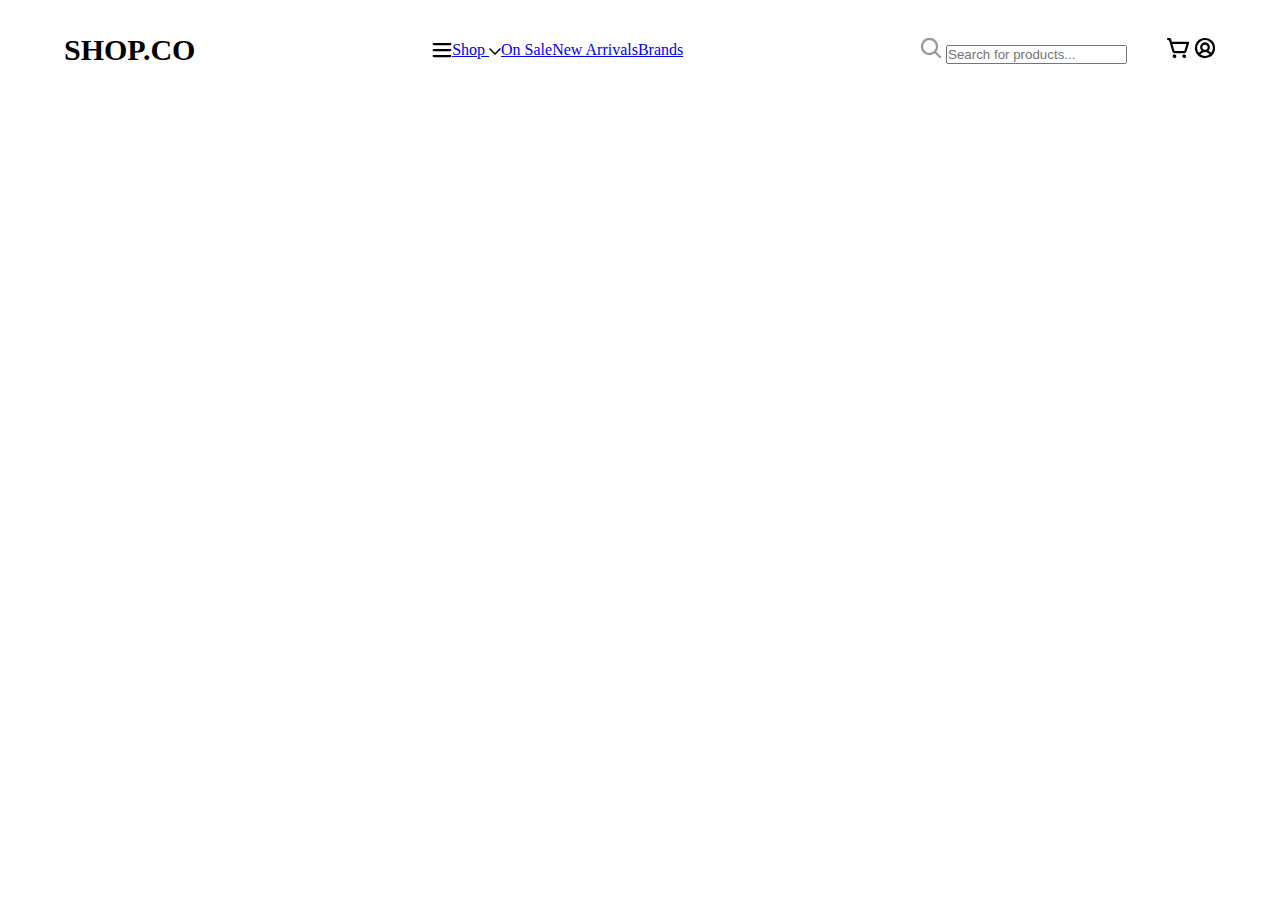
==== index.html @ e642d01f "Create Header and styling it (part_1)" ====
<!DOCTYPE html>
<html lang="en">
  <head>
    <meta charset="UTF-8" />
    <meta name="viewport" content="width=device-width, initial-scale=1.0" />
    <title>Home</title>
    <link rel="stylesheet" href="styles/home.css" />
    <link rel="stylesheet" href="styles/shared.css" />
  </head>
  <body>
    <!-- Start Header -->
    <header>
      <div class="container">
        <a href="#" class="logo"> SHOP.CO </a>
        <nav>
          <svg
            class="toggle-menu"
            width="20"
            height="16"
            viewBox="0 0 20 16"
            fill="none"
            xmlns="http://www.w3.org/2000/svg"
          >
            <path
              d="M19.375 8C19.375 8.29837 19.2565 8.58452 19.0455 8.79549C18.8345 9.00647 18.5484 9.125 18.25 9.125H1.75C1.45163 9.125 1.16548 9.00647 0.954505 8.79549C0.743526 8.58452 0.625 8.29837 0.625 8C0.625 7.70163 0.743526 7.41548 0.954505 7.2045C1.16548 6.99353 1.45163 6.875 1.75 6.875H18.25C18.5484 6.875 18.8345 6.99353 19.0455 7.2045C19.2565 7.41548 19.375 7.70163 19.375 8ZM1.75 3.125H18.25C18.5484 3.125 18.8345 3.00647 19.0455 2.7955C19.2565 2.58452 19.375 2.29837 19.375 2C19.375 1.70163 19.2565 1.41548 19.0455 1.2045C18.8345 0.993526 18.5484 0.875 18.25 0.875H1.75C1.45163 0.875 1.16548 0.993526 0.954505 1.2045C0.743526 1.41548 0.625 1.70163 0.625 2C0.625 2.29837 0.743526 2.58452 0.954505 2.7955C1.16548 3.00647 1.45163 3.125 1.75 3.125ZM18.25 12.875H1.75C1.45163 12.875 1.16548 12.9935 0.954505 13.2045C0.743526 13.4155 0.625 13.7016 0.625 14C0.625 14.2984 0.743526 14.5845 0.954505 14.7955C1.16548 15.0065 1.45163 15.125 1.75 15.125H18.25C18.5484 15.125 18.8345 15.0065 19.0455 14.7955C19.2565 14.5845 19.375 14.2984 19.375 14C19.375 13.7016 19.2565 13.4155 19.0455 13.2045C18.8345 12.9935 18.5484 12.875 18.25 12.875Z"
              fill="black"
            />
          </svg>
          <ul>
            <li>
              <a href="#Shop"> Shop </a>
              <svg
                width="12"
                height="7"
                viewBox="0 0 12 7"
                fill="none"
                xmlns="http://www.w3.org/2000/svg"
              >
                <path
                  d="M11.5306 1.53063L6.53063 6.53063C6.46095 6.60055 6.37816 6.65602 6.28699 6.69388C6.19583 6.73173 6.09809 6.75122 5.99938 6.75122C5.90067 6.75122 5.80293 6.73173 5.71176 6.69388C5.6206 6.65602 5.53781 6.60055 5.46813 6.53063L0.468128 1.53063C0.327232 1.38973 0.248077 1.19864 0.248077 0.999378C0.248077 0.80012 0.327232 0.609024 0.468128 0.468128C0.609025 0.327231 0.800121 0.248077 0.999378 0.248077C1.19864 0.248077 1.38973 0.327231 1.53063 0.468128L6 4.9375L10.4694 0.467503C10.6103 0.326607 10.8014 0.247452 11.0006 0.247452C11.1999 0.247452 11.391 0.326607 11.5319 0.467503C11.6728 0.608399 11.7519 0.799496 11.7519 0.998753C11.7519 1.19801 11.6728 1.38911 11.5319 1.53L11.5306 1.53063Z"
                  fill="black"
                />
              </svg>
            </li>

            <li><a href="#On_Sale"> On Sale </a></li>
            <li><a href="#New_Arrivals"> New Arrivals </a></li>
            <li><a href="#Brands"> Brands </a></li>
          </ul>
        </nav>
        <form class="search" action="">
          <svg
            width="22"
            height="22"
            viewBox="0 0 22 22"
            fill="none"
            xmlns="http://www.w3.org/2000/svg"
          >
            <path
              d="M20.7959 19.2041L16.3437 14.75C17.6787 13.0104 18.3019 10.8282 18.087 8.64607C17.8722 6.4639 16.8353 4.44516 15.1867 2.99937C13.5382 1.55357 11.4014 0.788988 9.20984 0.860713C7.01829 0.932437 4.93607 1.8351 3.38558 3.38559C1.83509 4.93608 0.932429 7.0183 0.860705 9.20985C0.78898 11.4014 1.55356 13.5382 2.99936 15.1867C4.44515 16.8353 6.46389 17.8722 8.64606 18.087C10.8282 18.3019 13.0104 17.6787 14.75 16.3438L19.2059 20.8006C19.3106 20.9053 19.4348 20.9883 19.5715 21.0449C19.7083 21.1016 19.8548 21.1307 20.0028 21.1307C20.1508 21.1307 20.2973 21.1016 20.4341 21.0449C20.5708 20.9883 20.695 20.9053 20.7997 20.8006C20.9043 20.696 20.9873 20.5717 21.044 20.435C21.1006 20.2983 21.1298 20.1517 21.1298 20.0037C21.1298 19.8558 21.1006 19.7092 21.044 19.5725C20.9873 19.4358 20.9043 19.3115 20.7997 19.2069L20.7959 19.2041ZM3.12499 9.5C3.12499 8.23915 3.49888 7.0066 4.19938 5.95824C4.89987 4.90988 5.89551 4.09278 7.06039 3.61027C8.22527 3.12776 9.50707 3.00151 10.7437 3.2475C11.9803 3.49348 13.1162 4.10064 14.0078 4.9922C14.8994 5.88376 15.5065 7.01967 15.7525 8.2563C15.9985 9.49293 15.8722 10.7747 15.3897 11.9396C14.9072 13.1045 14.0901 14.1001 13.0418 14.8006C11.9934 15.5011 10.7608 15.875 9.49999 15.875C7.80977 15.8733 6.18927 15.2011 4.99411 14.0059C3.79894 12.8107 3.12673 11.1902 3.12499 9.5Z"
              fill="black"
              fill-opacity="0.4"
            />
          </svg>
          <input
            type="search"
            name="search"
            placeholder="Search for products..."
          />
        </form>
        <div class="icons">
          <svg
            width="23"
            height="22"
            viewBox="0 0 23 22"
            fill="none"
            xmlns="http://www.w3.org/2000/svg"
          >
            <path
              d="M9.375 19.25C9.375 19.6208 9.26503 19.9834 9.059 20.2917C8.85298 20.6 8.56014 20.8404 8.21753 20.9823C7.87492 21.1242 7.49792 21.1613 7.1342 21.089C6.77049 21.0166 6.4364 20.838 6.17417 20.5758C5.91195 20.3136 5.73337 19.9795 5.66103 19.6158C5.58868 19.2521 5.62581 18.8751 5.76773 18.5325C5.90964 18.1899 6.14996 17.897 6.45831 17.691C6.76665 17.485 7.12916 17.375 7.5 17.375C7.99728 17.375 8.47419 17.5725 8.82582 17.9242C9.17745 18.2758 9.375 18.7527 9.375 19.25ZM17.25 17.375C16.8792 17.375 16.5166 17.485 16.2083 17.691C15.9 17.897 15.6596 18.1899 15.5177 18.5325C15.3758 18.8751 15.3387 19.2521 15.411 19.6158C15.4834 19.9795 15.662 20.3136 15.9242 20.5758C16.1864 20.838 16.5205 21.0166 16.8842 21.089C17.2479 21.1613 17.6249 21.1242 17.9675 20.9823C18.3101 20.8404 18.603 20.6 18.809 20.2917C19.015 19.9834 19.125 19.6208 19.125 19.25C19.125 18.7527 18.9275 18.2758 18.5758 17.9242C18.2242 17.5725 17.7473 17.375 17.25 17.375ZM22.0753 6.08094L19.5169 14.3966C19.3535 14.9343 19.0211 15.4051 18.569 15.739C18.1169 16.0729 17.5692 16.2521 17.0072 16.25H7.77469C7.2046 16.2482 6.65046 16.0616 6.1953 15.7183C5.74015 15.3751 5.40848 14.8936 5.25 14.3459L2.04469 3.125H1.125C0.826631 3.125 0.540483 3.00647 0.329505 2.7955C0.118526 2.58452 0 2.29837 0 2C0 1.70163 0.118526 1.41548 0.329505 1.2045C0.540483 0.993526 0.826631 0.875 1.125 0.875H2.32687C2.73407 0.876258 3.12988 1.00951 3.45493 1.25478C3.77998 1.50004 4.01674 1.84409 4.12969 2.23531L4.81312 4.625H21C21.1761 4.62499 21.3497 4.6663 21.5069 4.74561C21.664 4.82492 21.8004 4.94001 21.905 5.08164C22.0096 5.22326 22.0795 5.38746 22.1091 5.56102C22.1387 5.73458 22.1271 5.91266 22.0753 6.08094ZM19.4766 6.875H5.45531L7.41375 13.7281C7.43617 13.8065 7.48354 13.8755 7.54867 13.9245C7.6138 13.9736 7.69315 14.0001 7.77469 14H17.0072C17.0875 14.0002 17.1656 13.9746 17.2303 13.927C17.2949 13.8794 17.3426 13.8123 17.3662 13.7356L19.4766 6.875Z"
              fill="black"
            />
          </svg>
          <svg
            width="22"
            height="22"
            viewBox="0 0 22 22"
            fill="none"
            xmlns="http://www.w3.org/2000/svg"
          >
            <path
              d="M11 0.875C8.99747 0.875 7.0399 1.46882 5.37486 2.58137C3.70981 3.69392 2.41206 5.27523 1.64572 7.12533C0.879387 8.97543 0.678878 11.0112 1.06955 12.9753C1.46023 14.9393 2.42454 16.7435 3.84055 18.1595C5.25656 19.5755 7.06066 20.5398 9.02471 20.9305C10.9888 21.3211 13.0246 21.1206 14.8747 20.3543C16.7248 19.5879 18.3061 18.2902 19.4186 16.6251C20.5312 14.9601 21.125 13.0025 21.125 11C21.122 8.3156 20.0543 5.74199 18.1562 3.84383C16.258 1.94567 13.6844 0.877978 11 0.875ZM6.45969 17.4284C6.98195 16.7143 7.66528 16.1335 8.45418 15.7331C9.24308 15.3327 10.1153 15.124 11 15.124C11.8847 15.124 12.7569 15.3327 13.5458 15.7331C14.3347 16.1335 15.0181 16.7143 15.5403 17.4284C14.2134 18.3695 12.6268 18.875 11 18.875C9.37323 18.875 7.78665 18.3695 6.45969 17.4284ZM8.375 10.25C8.375 9.73082 8.52896 9.22331 8.8174 8.79163C9.10583 8.35995 9.5158 8.0235 9.99546 7.82482C10.4751 7.62614 11.0029 7.57415 11.5121 7.67544C12.0213 7.77672 12.489 8.02673 12.8562 8.39384C13.2233 8.76096 13.4733 9.22869 13.5746 9.73789C13.6759 10.2471 13.6239 10.7749 13.4252 11.2545C13.2265 11.7342 12.8901 12.1442 12.4584 12.4326C12.0267 12.721 11.5192 12.875 11 12.875C10.3038 12.875 9.63613 12.5984 9.14385 12.1062C8.65157 11.6139 8.375 10.9462 8.375 10.25ZM17.1875 15.8694C16.4583 14.9419 15.5289 14.1914 14.4688 13.6737C15.1444 12.9896 15.6026 12.1208 15.7858 11.1769C15.9689 10.2329 15.8688 9.25583 15.498 8.36861C15.1273 7.4814 14.5024 6.72364 13.702 6.19068C12.9017 5.65771 11.9616 5.37334 11 5.37334C10.0384 5.37334 9.09833 5.65771 8.29797 6.19068C7.49762 6.72364 6.87275 7.4814 6.50198 8.36861C6.13121 9.25583 6.0311 10.2329 6.21424 11.1769C6.39739 12.1208 6.85561 12.9896 7.53125 13.6737C6.4711 14.1914 5.54168 14.9419 4.8125 15.8694C3.89661 14.7083 3.32614 13.3129 3.1664 11.8427C3.00665 10.3725 3.2641 8.88711 3.90925 7.55644C4.55441 6.22578 5.5612 5.10366 6.81439 4.31855C8.06757 3.53343 9.5165 3.11703 10.9953 3.11703C12.4741 3.11703 13.9231 3.53343 15.1762 4.31855C16.4294 5.10366 17.4362 6.22578 18.0814 7.55644C18.7265 8.88711 18.984 10.3725 18.8242 11.8427C18.6645 13.3129 18.094 14.7083 17.1781 15.8694H17.1875Z"
              fill="black"
            />
          </svg>
        </div>
      </div>
    </header>
    <!-- End Header -->
    <!-- Start Landing -->
    
  </body>
</html>
---- styles/home.css ----
:root {
    
}
* {
    -webkit-box-sizing: border-box;
    -moz-box-sizing: border-box;
    box-sizing: border-box;
    margin: 0;
    padding: 0;
}
html {
    scroll-behavior: smooth;
}
ul {
    list-style: none;
}
.container {
    width: 90%;
    margin-left: auto;
    margin-right: auto;
}
/* Start Components */
.section-heading {
    color: #ebeced;
    font-size: 100px;
    text-align: center;
    font-weight: 800;
    letter-spacing: -2px;
    margin: 0;
}
.section-heading + p {
    margin: -30px 0 0 0;
    font-size: 20px;
    text-align: center;
    color: #797979;
}
/* End Components */
/* Start Head */
.head {
    background-color: black;
    height: 38px;
    align-items: center;
    justify-content: space-around;
    margin-bottom: 10px;
    display: flex;
}
.head div {
    text-align: center;
    color: white;
}
.head span {
    cursor: pointer;
}
.head svg {
    width: 20px;
    cursor: pointer;
}
/* End Head */
/* Start Header */
header {
    position: absolute;
    left: 0;
    width: 100%;
    margin-bottom: 10px;
}
header .logo {
    text-decoration: none;
    font-size: 30px;
    font-weight: bold;
    color: black;
}
header .container {
    display: flex;
    justify-content: space-between;
    align-items: center;
    position: relative;
    min-height: 100px;
}
header .container nav {
    flex: 1;
    display: flex;
    align-items: center;
    justify-content: center;
}
header .container .search {
    padding-right: 40px;
}
header .container nav ul {
    display: flex;
    
}
/* End Header */
---- styles/shared.css ----
@font-face {
    font-family: "integral-CF";
    src: url('../fonts/integralcf-bold.otf');
}
@font-face {
    font-family: "Satoshi-Bold";
    src: url('../fonts/Satoshi-Bold.otf');
}
@font-face {
    font-family: "Satoshi-Medium";
    src: url('../fonts/Satoshi-Medium.otf');
}
@font-face {
    font-family: "Satoshi-Regular";
    src: url('../fonts/Satoshi-Regular.otf');
}

/* here */
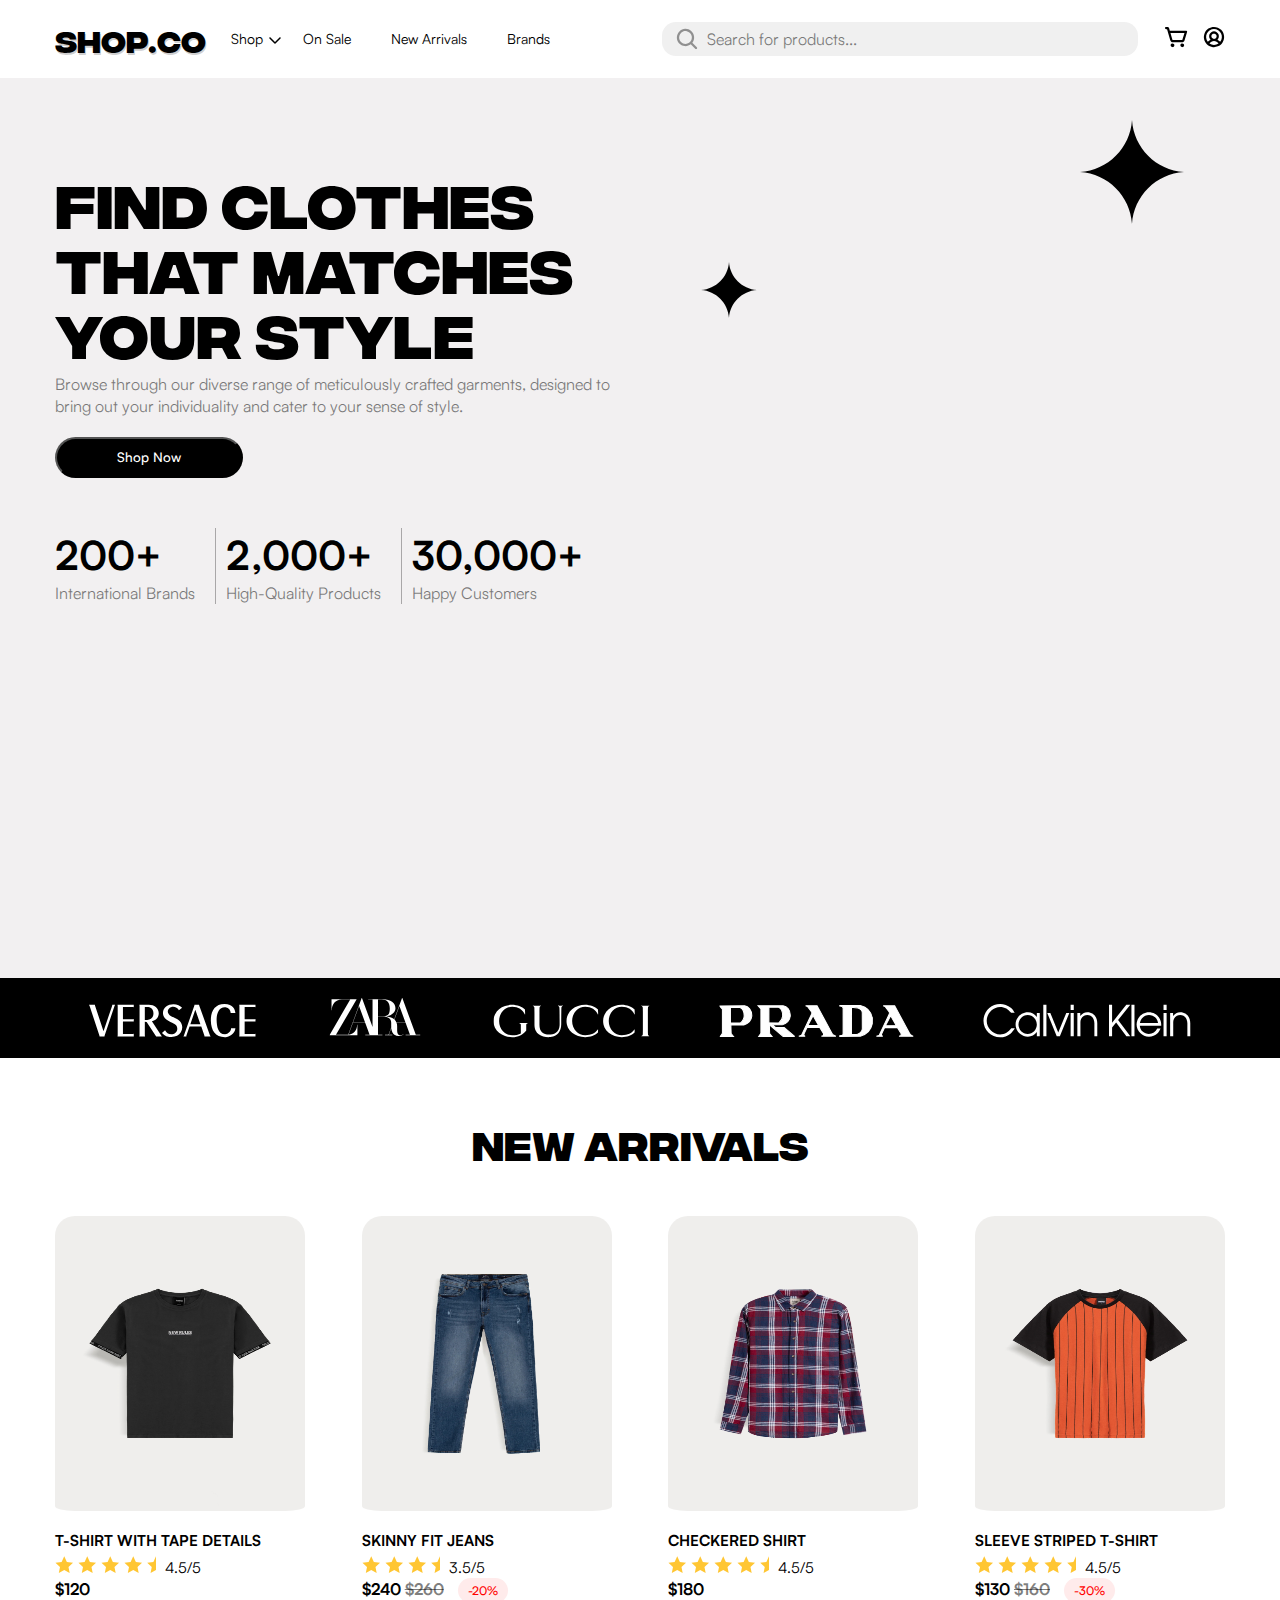
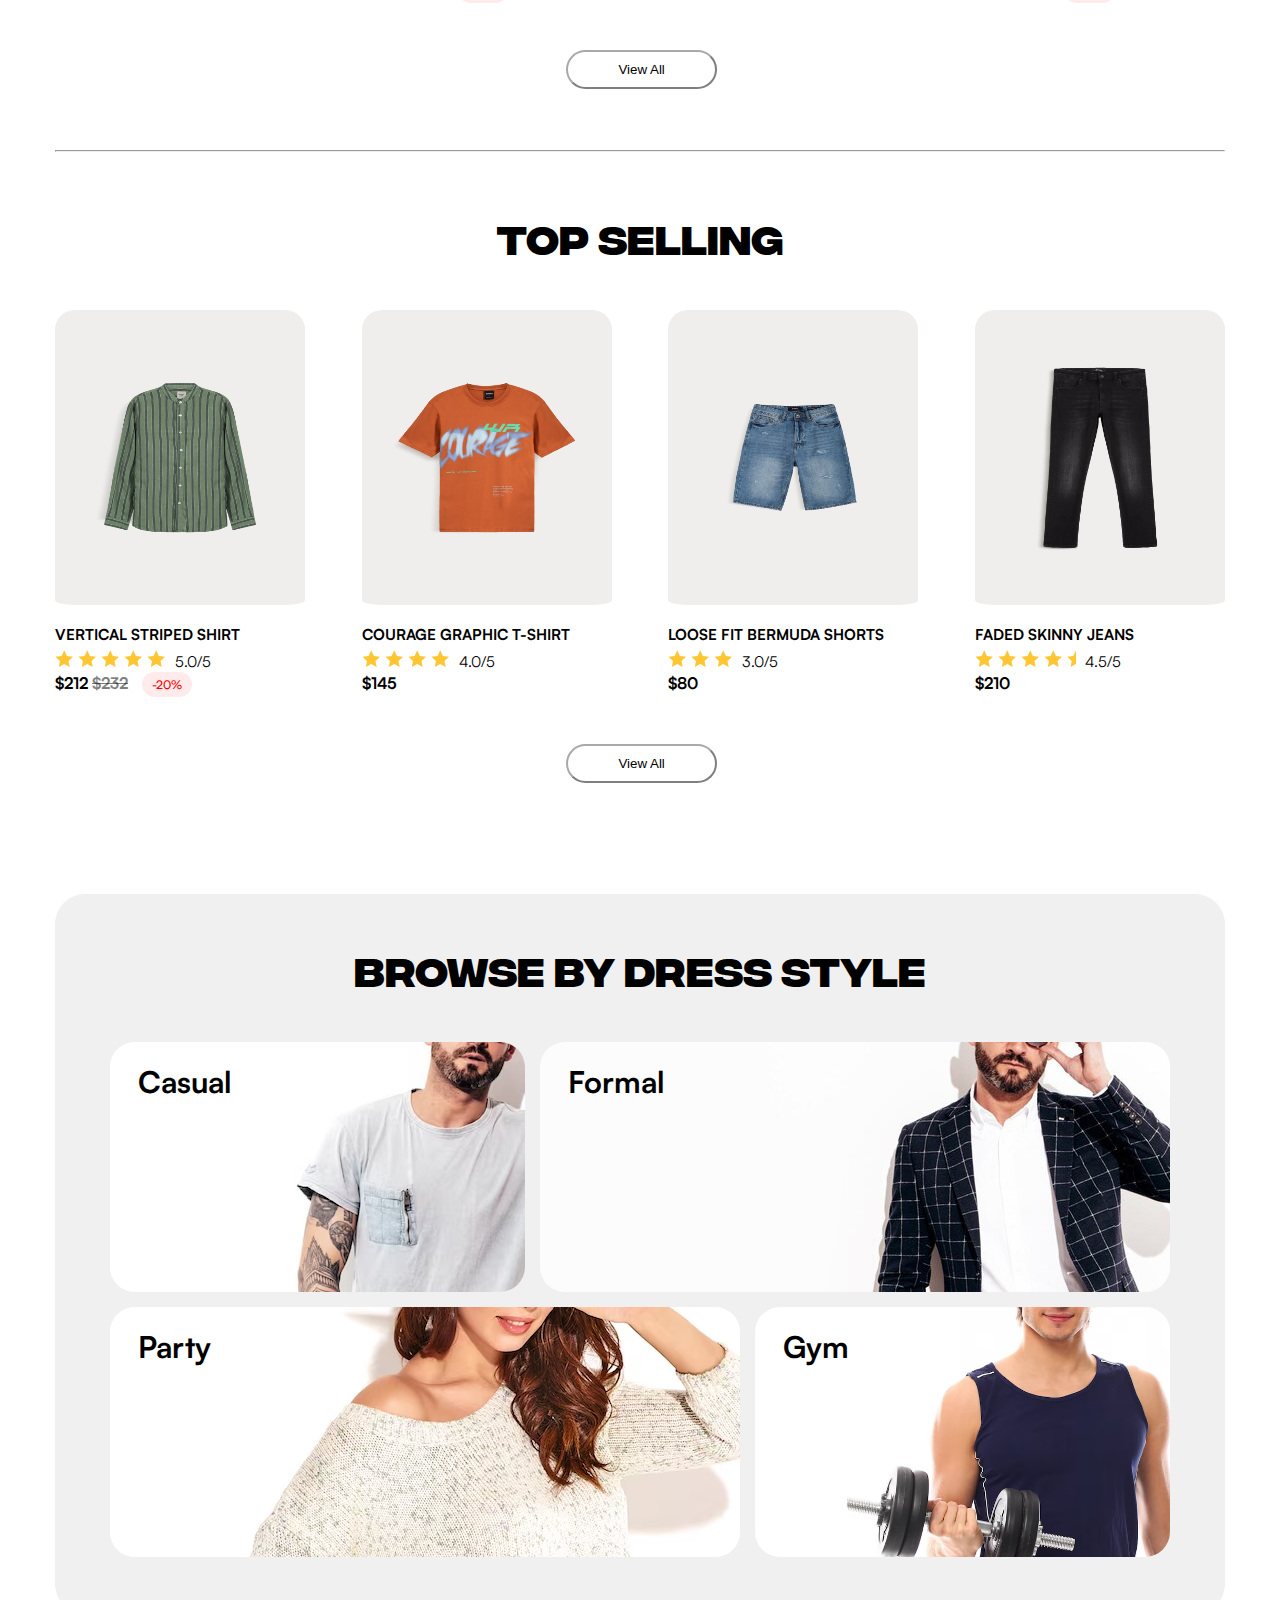
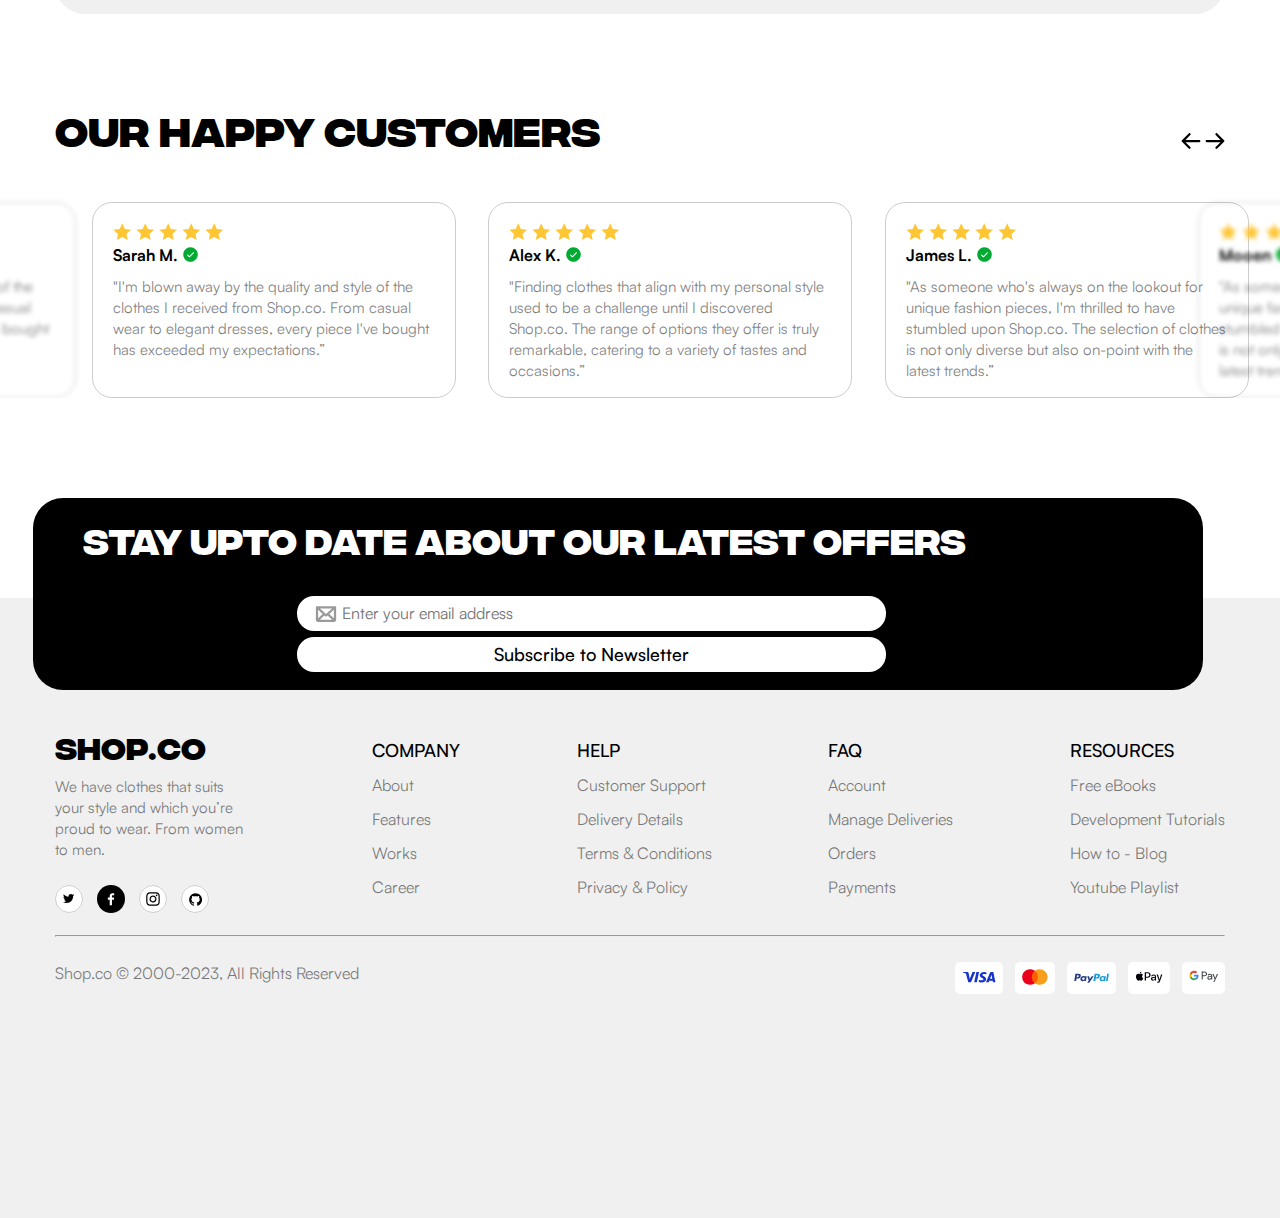
==== commit 0fce2924: "Last Changes" ====
--- a/index.html
+++ b/index.html
@@ -11,10 +11,990 @@
     <!-- Start Header -->
     <header>
       <div class="container">
-        <a href="#" class="logo"> SHOP.CO </a>
+        <div class="toggle-menu">
+          <label for="menu-id">
+            <svg
+              width="20"
+              height="16"
+              viewBox="0 0 20 16"
+              fill="none"
+              xmlns="http://www.w3.org/2000/svg"
+            >
+              <path
+                d="M19.375 8C19.375 8.29837 19.2565 8.58452 19.0455 8.79549C18.8345 9.00647 18.5484 9.125 18.25 9.125H1.75C1.45163 9.125 1.16548 9.00647 0.954505 8.79549C0.743526 8.58452 0.625 8.29837 0.625 8C0.625 7.70163 0.743526 7.41548 0.954505 7.2045C1.16548 6.99353 1.45163 6.875 1.75 6.875H18.25C18.5484 6.875 18.8345 6.99353 19.0455 7.2045C19.2565 7.41548 19.375 7.70163 19.375 8ZM1.75 3.125H18.25C18.5484 3.125 18.8345 3.00647 19.0455 2.7955C19.2565 2.58452 19.375 2.29837 19.375 2C19.375 1.70163 19.2565 1.41548 19.0455 1.2045C18.8345 0.993526 18.5484 0.875 18.25 0.875H1.75C1.45163 0.875 1.16548 0.993526 0.954505 1.2045C0.743526 1.41548 0.625 1.70163 0.625 2C0.625 2.29837 0.743526 2.58452 0.954505 2.7955C1.16548 3.00647 1.45163 3.125 1.75 3.125ZM18.25 12.875H1.75C1.45163 12.875 1.16548 12.9935 0.954505 13.2045C0.743526 13.4155 0.625 13.7016 0.625 14C0.625 14.2984 0.743526 14.5845 0.954505 14.7955C1.16548 15.0065 1.45163 15.125 1.75 15.125H18.25C18.5484 15.125 18.8345 15.0065 19.0455 14.7955C19.2565 14.5845 19.375 14.2984 19.375 14C19.375 13.7016 19.2565 13.4155 19.0455 13.2045C18.8345 12.9935 18.5484 12.875 18.25 12.875Z"
+                fill="black"
+              />
+            </svg>
+          </label>
+        </div>
+        <div class="logo">SHOP.CO</div>
+        <input type="checkbox" id="menu-id" />
+        <ul class="links">
+          <li class="shop"><a href="#Shop"> Shop </a></li>
+          <div class="arrow">
+            <svg
+              width="12"
+              height="7"
+              viewBox="0 0 12 7"
+              fill="none"
+              xmlns="http://www.w3.org/2000/svg"
+            >
+              <path
+                d="M11.5306 1.53063L6.53063 6.53063C6.46095 6.60055 6.37816 6.65602 6.28699 6.69388C6.19583 6.73173 6.09809 6.75122 5.99938 6.75122C5.90067 6.75122 5.80293 6.73173 5.71176 6.69388C5.6206 6.65602 5.53781 6.60055 5.46813 6.53063L0.468128 1.53063C0.327232 1.38973 0.248077 1.19864 0.248077 0.999378C0.248077 0.80012 0.327232 0.609024 0.468128 0.468128C0.609025 0.327231 0.800121 0.248077 0.999378 0.248077C1.19864 0.248077 1.38973 0.327231 1.53063 0.468128L6 4.9375L10.4694 0.467503C10.6103 0.326607 10.8014 0.247452 11.0006 0.247452C11.1999 0.247452 11.391 0.326607 11.5319 0.467503C11.6728 0.608399 11.7519 0.799496 11.7519 0.998753C11.7519 1.19801 11.6728 1.38911 11.5319 1.53L11.5306 1.53063Z"
+                fill="black"
+              />
+            </svg>
+          </div>
+          <li><a href="#On_Sale"> On Sale </a></li>
+          <li><a href="#New_Arrivals"> New Arrivals </a></li>
+          <li><a href="#Brands"> Brands </a></li>
+        </ul>
         <nav>
+          <div class="search">
+            <svg
+              id="search-icon"
+              width="22"
+              height="22"
+              viewBox="0 0 22 22"
+              fill="none"
+              xmlns="http://www.w3.org/2000/svg"
+            >
+              <path
+                id="search"
+                d="M20.7959 19.2041L16.3437 14.75C17.6787 13.0104 18.3019 10.8282 18.087 8.64607C17.8722 6.4639 16.8353 4.44516 15.1867 2.99937C13.5382 1.55357 11.4014 0.788988 9.20984 0.860713C7.01829 0.932437 4.93607 1.8351 3.38558 3.38559C1.83509 4.93608 0.932429 7.0183 0.860705 9.20985C0.78898 11.4014 1.55356 13.5382 2.99936 15.1867C4.44515 16.8353 6.46389 17.8722 8.64606 18.087C10.8282 18.3019 13.0104 17.6787 14.75 16.3438L19.2059 20.8006C19.3106 20.9053 19.4348 20.9883 19.5715 21.0449C19.7083 21.1016 19.8548 21.1307 20.0028 21.1307C20.1508 21.1307 20.2973 21.1016 20.4341 21.0449C20.5708 20.9883 20.695 20.9053 20.7997 20.8006C20.9043 20.696 20.9873 20.5717 21.044 20.435C21.1006 20.2983 21.1298 20.1517 21.1298 20.0037C21.1298 19.8558 21.1006 19.7092 21.044 19.5725C20.9873 19.4358 20.9043 19.3115 20.7997 19.2069L20.7959 19.2041ZM3.12499 9.5C3.12499 8.23915 3.49888 7.0066 4.19938 5.95824C4.89987 4.90988 5.89551 4.09278 7.06039 3.61027C8.22527 3.12776 9.50707 3.00151 10.7437 3.2475C11.9803 3.49348 13.1162 4.10064 14.0078 4.9922C14.8994 5.88376 15.5065 7.01967 15.7525 8.2563C15.9985 9.49293 15.8722 10.7747 15.3897 11.9396C14.9072 13.1045 14.0901 14.1001 13.0418 14.8006C11.9934 15.5011 10.7608 15.875 9.49999 15.875C7.80977 15.8733 6.18927 15.2011 4.99411 14.0059C3.79894 12.8107 3.12673 11.1902 3.12499 9.5Z"
+                fill="black"
+                fill-opacity="0.4"
+              />
+            </svg>
+            <input
+              type="search"
+              name="search"
+              placeholder="Search for products..."
+            />
+          </div>
+          <div class="shopping">
+            <svg
+              width="23"
+              height="22"
+              viewBox="0 0 23 22"
+              fill="none"
+              xmlns="http://www.w3.org/2000/svg"
+            >
+              <path
+                d="M9.375 19.25C9.375 19.6208 9.26503 19.9834 9.059 20.2917C8.85298 20.6 8.56014 20.8404 8.21753 20.9823C7.87492 21.1242 7.49792 21.1613 7.1342 21.089C6.77049 21.0166 6.4364 20.838 6.17417 20.5758C5.91195 20.3136 5.73337 19.9795 5.66103 19.6158C5.58868 19.2521 5.62581 18.8751 5.76773 18.5325C5.90964 18.1899 6.14996 17.897 6.45831 17.691C6.76665 17.485 7.12916 17.375 7.5 17.375C7.99728 17.375 8.47419 17.5725 8.82582 17.9242C9.17745 18.2758 9.375 18.7527 9.375 19.25ZM17.25 17.375C16.8792 17.375 16.5166 17.485 16.2083 17.691C15.9 17.897 15.6596 18.1899 15.5177 18.5325C15.3758 18.8751 15.3387 19.2521 15.411 19.6158C15.4834 19.9795 15.662 20.3136 15.9242 20.5758C16.1864 20.838 16.5205 21.0166 16.8842 21.089C17.2479 21.1613 17.6249 21.1242 17.9675 20.9823C18.3101 20.8404 18.603 20.6 18.809 20.2917C19.015 19.9834 19.125 19.6208 19.125 19.25C19.125 18.7527 18.9275 18.2758 18.5758 17.9242C18.2242 17.5725 17.7473 17.375 17.25 17.375ZM22.0753 6.08094L19.5169 14.3966C19.3535 14.9343 19.0211 15.4051 18.569 15.739C18.1169 16.0729 17.5692 16.2521 17.0072 16.25H7.77469C7.2046 16.2482 6.65046 16.0616 6.1953 15.7183C5.74015 15.3751 5.40848 14.8936 5.25 14.3459L2.04469 3.125H1.125C0.826631 3.125 0.540483 3.00647 0.329505 2.7955C0.118526 2.58452 0 2.29837 0 2C0 1.70163 0.118526 1.41548 0.329505 1.2045C0.540483 0.993526 0.826631 0.875 1.125 0.875H2.32687C2.73407 0.876258 3.12988 1.00951 3.45493 1.25478C3.77998 1.50004 4.01674 1.84409 4.12969 2.23531L4.81312 4.625H21C21.1761 4.62499 21.3497 4.6663 21.5069 4.74561C21.664 4.82492 21.8004 4.94001 21.905 5.08164C22.0096 5.22326 22.0795 5.38746 22.1091 5.56102C22.1387 5.73458 22.1271 5.91266 22.0753 6.08094ZM19.4766 6.875H5.45531L7.41375 13.7281C7.43617 13.8065 7.48354 13.8755 7.54867 13.9245C7.6138 13.9736 7.69315 14.0001 7.77469 14H17.0072C17.0875 14.0002 17.1656 13.9746 17.2303 13.927C17.2949 13.8794 17.3426 13.8123 17.3662 13.7356L19.4766 6.875Z"
+                fill="black"
+              />
+            </svg>
+          </div>
+          <div class="person">
+            <svg
+              width="22"
+              height="22"
+              viewBox="0 0 22 22"
+              fill="none"
+              xmlns="http://www.w3.org/2000/svg"
+            >
+              <path
+                d="M11 0.875C8.99747 0.875 7.0399 1.46882 5.37486 2.58137C3.70981 3.69392 2.41206 5.27523 1.64572 7.12533C0.879387 8.97543 0.678878 11.0112 1.06955 12.9753C1.46023 14.9393 2.42454 16.7435 3.84055 18.1595C5.25656 19.5755 7.06066 20.5398 9.02471 20.9305C10.9888 21.3211 13.0246 21.1206 14.8747 20.3543C16.7248 19.5879 18.3061 18.2902 19.4186 16.6251C20.5312 14.9601 21.125 13.0025 21.125 11C21.122 8.3156 20.0543 5.74199 18.1562 3.84383C16.258 1.94567 13.6844 0.877978 11 0.875ZM6.45969 17.4284C6.98195 16.7143 7.66528 16.1335 8.45418 15.7331C9.24308 15.3327 10.1153 15.124 11 15.124C11.8847 15.124 12.7569 15.3327 13.5458 15.7331C14.3347 16.1335 15.0181 16.7143 15.5403 17.4284C14.2134 18.3695 12.6268 18.875 11 18.875C9.37323 18.875 7.78665 18.3695 6.45969 17.4284ZM8.375 10.25C8.375 9.73082 8.52896 9.22331 8.8174 8.79163C9.10583 8.35995 9.5158 8.0235 9.99546 7.82482C10.4751 7.62614 11.0029 7.57415 11.5121 7.67544C12.0213 7.77672 12.489 8.02673 12.8562 8.39384C13.2233 8.76096 13.4733 9.22869 13.5746 9.73789C13.6759 10.2471 13.6239 10.7749 13.4252 11.2545C13.2265 11.7342 12.8901 12.1442 12.4584 12.4326C12.0267 12.721 11.5192 12.875 11 12.875C10.3038 12.875 9.63613 12.5984 9.14385 12.1062C8.65157 11.6139 8.375 10.9462 8.375 10.25ZM17.1875 15.8694C16.4583 14.9419 15.5289 14.1914 14.4688 13.6737C15.1444 12.9896 15.6026 12.1208 15.7858 11.1769C15.9689 10.2329 15.8688 9.25583 15.498 8.36861C15.1273 7.4814 14.5024 6.72364 13.702 6.19068C12.9017 5.65771 11.9616 5.37334 11 5.37334C10.0384 5.37334 9.09833 5.65771 8.29797 6.19068C7.49762 6.72364 6.87275 7.4814 6.50198 8.36861C6.13121 9.25583 6.0311 10.2329 6.21424 11.1769C6.39739 12.1208 6.85561 12.9896 7.53125 13.6737C6.4711 14.1914 5.54168 14.9419 4.8125 15.8694C3.89661 14.7083 3.32614 13.3129 3.1664 11.8427C3.00665 10.3725 3.2641 8.88711 3.90925 7.55644C4.55441 6.22578 5.5612 5.10366 6.81439 4.31855C8.06757 3.53343 9.5165 3.11703 10.9953 3.11703C12.4741 3.11703 13.9231 3.53343 15.1762 4.31855C16.4294 5.10366 17.4362 6.22578 18.0814 7.55644C18.7265 8.88711 18.984 10.3725 18.8242 11.8427C18.6645 13.3129 18.094 14.7083 17.1781 15.8694H17.1875Z"
+                fill="black"
+              />
+            </svg>
+          </div>
+        </nav>
+      </div>
+    </header>
+    <!-- End Header -->
+    <!-- **************************************************************************************************** -->
+    <!-- Start Landing -->
+    <div class="landing">
+      <div class="container">
+        <div class="left">
+          <div class="content">
+            <div class="main">FIND CLOTHES THAT MATCHES YOUR STYLE</div>
+            <div class="text">
+              Browse through our diverse range of meticulously crafted garments,
+              designed to bring out your individuality and cater to your sense
+              of style.
+            </div>
+            <button>Shop Now</button>
+            <div class="counter">
+              <div class="count one">
+                <div>200+</div>
+                <p>International Brands</p>
+              </div>
+              <div class="count two">
+                <div>2,000+</div>
+                <p>High-Quality Products</p>
+              </div>
+              <div class="count not">
+                <div>30,000+</div>
+                <p>Happy Customers</p>
+              </div>
+            </div>
+          </div>
+        </div>
+        <div class="right">
+          <img src="imgs/homepage/landing.jpg" alt="" />
+          <div class="stars">
+            <div class="big">
+              <svg
+                width="104"
+                height="104"
+                viewBox="0 0 104 104"
+                fill="none"
+                xmlns="http://www.w3.org/2000/svg"
+              >
+                <path
+                  d="M52 0C53.7654 27.955 76.0448 50.2347 104 52C76.0448 53.7654 53.7654 76.0448 52 104C50.2347 76.0448 27.955 53.7654 0 52C27.955 50.2347 50.2347 27.955 52 0Z"
+                  fill="black"
+                />
+              </svg>
+            </div>
+            <div class="small">
+              <svg
+                width="56"
+                height="56"
+                viewBox="0 0 56 56"
+                fill="none"
+                xmlns="http://www.w3.org/2000/svg"
+              >
+                <path
+                  d="M28 0C28.9506 15.0527 40.9472 27.0495 56 28C40.9472 28.9506 28.9506 40.9472 28 56C27.0495 40.9472 15.0527 28.9506 0 28C15.0527 27.0495 27.0495 15.0527 28 0Z"
+                  fill="black"
+                />
+              </svg>
+            </div>
+          </div>
+        </div>
+      </div>
+    </div>
+    <!-- End Landing -->
+    <!-- **************************************************************************************************** -->
+    <!-- Start Brands -->
+    <div class="brands">
+      <div class="container">
+        <div class="web">
           <svg
-            class="toggle-menu"
+            width="167"
+            height="34"
+            viewBox="0 0 167 34"
+            fill="none"
+            xmlns="http://www.w3.org/2000/svg"
+          >
+            <path
+              fill-rule="evenodd"
+              clip-rule="evenodd"
+              d="M150.179 0.655656H166.482V3.25336C166.008 3.09436 165.512 3.0124 165.013 3.01061H155.642V15.1491H164.758C165.413 15.1491 165.996 15.0772 166.481 14.9548V17.5411C166.068 17.4443 165.499 17.3952 164.794 17.3952H155.642V29.9466H164.733C165.232 29.9466 165.826 29.874 166.481 29.7159V32.508H150.203C150.333 32.017 150.399 31.511 150.398 31.003V2.19691C150.398 1.56617 150.325 1.04435 150.179 0.655656ZM146.405 8.92219L141.695 8.88659C141.464 6.23976 139.947 3.67765 136.609 3.20567C129.459 2.56211 127.444 10.415 127.626 16.1572C127.809 21.6922 128.694 30.2015 136.075 30.2015C139.171 30.2015 142.144 27.0207 142.047 24.3383L146.405 24.3027C146.089 29.8377 139.741 33.0419 136.718 33.1516C126.389 33.5039 122.066 26.6206 121.848 16.7993C121.654 7.90346 125.296 0 135.504 0C144.244 0.121734 145.931 5.29294 146.405 8.92219ZM72.9408 28.8901L76.0611 26.2803C77.687 28.9635 79.0225 30.1886 82.2517 30.1886C85.5286 30.1886 88.285 28.1982 88.285 24.6786C88.285 22.9423 87.5802 21.522 86.1849 20.4542C85.5528 19.9559 83.951 19.0945 81.4259 17.8928C77.6507 16.0846 73.9731 13.7289 73.9731 8.99551C73.9731 3.02271 79.0467 0.388695 84.3995 0.193636C87.5681 0.0726133 91.5014 1.82174 93.091 3.78728L89.9231 6.22695C89.3581 5.17255 88.5181 4.29083 87.4923 3.6754C86.4665 3.05998 85.2932 2.73381 84.0969 2.73154C80.0541 2.73154 76.8498 7.41724 80.2 10.6464C81.0493 11.4715 82.7863 12.4909 85.4324 13.7047C89.6561 15.6838 93.2612 18.0501 93.2612 23.2825C93.2612 25.0908 92.7878 26.7779 91.853 28.3199C89.9722 31.4273 86.8278 32.9814 82.4339 32.9814C77.3838 32.9814 76.3892 31.8281 72.9408 28.8901ZM28.4893 0.655656H44.7782V3.25336C44.3051 3.09442 43.8094 3.01246 43.3103 3.01061H33.9396V15.1491H43.0554C43.7111 15.1491 44.2941 15.0772 44.7789 14.9548V17.5411C44.366 17.4443 43.7958 17.3952 43.1046 17.3952H33.9396V29.9466H43.0312C43.5289 29.9466 44.124 29.874 44.7789 29.7159V32.508H28.5143C28.6332 32.0151 28.6941 31.5101 28.6958 31.003V2.19691C28.6958 1.56617 28.6225 1.04435 28.4893 0.655656ZM0 0.655656H5.92368V0.947533C5.92368 1.21449 6.0084 1.56617 6.15434 2.01538L14.5049 27.1545L23.0754 1.90574C23.2085 1.48145 23.2818 1.06856 23.2818 0.655656H26.1586C25.8674 1.16537 25.6489 1.61529 25.515 2.01538L15.7308 31.2095C15.6339 31.4886 15.5492 31.9257 15.4766 32.5087H10.6208C10.5474 32.0674 10.4379 31.6329 10.2933 31.2095L0.704065 2.24603C0.482555 1.71187 0.251627 1.18166 0.0113903 0.655656H0ZM62.9145 17.262C66.7986 16.4968 69.7729 13.5232 69.7729 9.27457C69.7729 3.70186 65.1114 0.654944 59.8918 0.654944H50.3509C50.4841 1.14117 50.5574 1.65089 50.5574 2.18481V30.9774C50.5574 31.5968 50.4841 32.1186 50.3509 32.5073H56.0319C55.8929 32.0093 55.8235 31.4944 55.8254 30.9774V17.7476L57.6457 17.9419L67.1631 32.5073H72.8803L62.9145 17.262ZM61.9314 14.8345C60.8998 15.562 59.6611 15.9258 58.2409 15.9258H55.8133V2.97572H57.986C59.8441 2.97572 61.2878 3.43632 62.32 4.35822C63.7282 5.63394 64.4443 7.35744 64.4443 9.51804C64.4443 11.8488 63.6064 13.6214 61.9314 14.8352M120.901 31.1853L110.293 1.71211C110.175 1.37134 110.105 1.01572 110.086 0.655656H105.497C105.497 1.03225 105.436 1.43233 105.29 1.83313L95.0096 31.1853C94.875 31.6089 94.6572 32.0467 94.366 32.508H97.3275C97.3161 32.0225 97.3766 31.5733 97.5105 31.1853L100.556 22.5294H112.27L115.281 31.186C115.439 31.658 115.511 32.0951 115.511 32.508H121.654C121.301 32.0104 121.047 31.5612 120.901 31.1853ZM101.358 20.1865L106.31 5.80266L111.397 20.1865H101.358Z"
+              fill="white"
+            />
+          </svg>
+          <svg
+            width="100"
+            height="46"
+            viewBox="0 0 100 46"
+            fill="none"
+            xmlns="http://www.w3.org/2000/svg"
+          >
+            <g clip-path="url(#clip0_22_363)" filter="url(#filter0_d_22_363)">
+              <path
+                d="M90.8141 36.8682L77.3318 0.0322557L77.3226 0.00787354H77.0566L74.2802 7.57753L69.2258 21.3583L69.214 21.3474C67.4622 19.8135 64.9908 18.8546 61.8782 18.4976L60.9289 18.4003L61.8707 18.2805C67.0036 17.3652 70.454 14.1482 70.454 10.2723C70.454 4.95736 65.4165 1.24757 58.2006 1.24757H43.1869V1.51668H47.5494V28.98L36.9544 0.0321654L36.9448 0.00787354H36.6788L33.9024 7.57753L23.194 36.7734L23.1281 36.781C22.9451 36.8034 22.7641 36.8212 22.585 36.8346C22.3157 36.8556 22.0479 36.8681 21.7792 36.8681H10.9593L31.5265 1.51659L31.6794 1.25091H6.52491V12.1867H6.79182C6.83914 6.86007 9.96517 1.51659 16.8719 1.51659H25.2043L4.48169 37.133H32.399V26.6557H32.1321C32.0957 31.2985 29.4436 35.7082 23.6764 36.7039L23.493 36.7349L27.8853 24.7547H40.1892L44.6227 36.8682H40.2492V37.1331H57.415V36.8682H53.0228V18.5956H58.0908C63.2482 18.5956 66.2062 20.8821 66.2062 24.8669V28.1082C66.2062 28.4653 66.2306 28.9875 66.2577 29.4242V29.4401L63.5337 36.8665H59.9751V37.1314H67.3413V36.8665H63.821L66.3016 30.104C66.3067 30.1694 66.3093 30.2088 66.3093 30.2088L66.3777 30.8181L66.4436 31.2212C66.8575 33.7149 67.8186 35.548 69.2993 36.6695L69.5122 36.8229C70.6372 37.5991 72.0352 37.9922 73.6695 37.9922C75.8344 37.9922 77.2779 37.4566 78.4697 36.196L78.3134 36.0501C77.2153 37.0559 76.2939 37.4633 75.1393 37.4633C73.172 37.4633 72.1425 35.0954 72.1425 32.7602V28.2188C72.1529 27.092 71.9751 25.9712 71.6162 24.9021L71.5673 24.7613V24.7563H80.5668L85.0003 36.8699H80.6268V37.1347H95.4817V36.8699L90.8141 36.8682ZM27.9832 24.4898L34.0444 7.96485L40.0921 24.4898H27.9832ZM53.0255 18.3299V1.51659H56.8939C62.0615 1.51659 64.7897 4.56507 64.7897 10.3294C64.7897 16.4599 63.2236 18.3299 58.0908 18.3299H53.0255ZM71.4624 24.4898L71.4362 24.4244C71.0363 23.4578 70.454 22.5759 69.7207 21.826L69.4673 21.5745L69.4403 21.5494L74.4186 7.96485L80.4663 24.4898H71.4624Z"
+                fill="white"
+              />
+            </g>
+            <defs>
+              <filter
+                id="filter0_d_22_363"
+                x="0.481689"
+                y="0"
+                width="99"
+                height="46"
+                filterUnits="userSpaceOnUse"
+                color-interpolation-filters="sRGB"
+              >
+                <feFlood flood-opacity="0" result="BackgroundImageFix" />
+                <feColorMatrix
+                  in="SourceAlpha"
+                  type="matrix"
+                  values="0 0 0 0 0 0 0 0 0 0 0 0 0 0 0 0 0 0 127 0"
+                  result="hardAlpha"
+                />
+                <feOffset dy="4" />
+                <feGaussianBlur stdDeviation="2" />
+                <feComposite in2="hardAlpha" operator="out" />
+                <feColorMatrix
+                  type="matrix"
+                  values="0 0 0 0 0 0 0 0 0 0 0 0 0 0 0 0 0 0 0.25 0"
+                />
+                <feBlend
+                  mode="normal"
+                  in2="BackgroundImageFix"
+                  result="effect1_dropShadow_22_363"
+                />
+                <feBlend
+                  mode="normal"
+                  in="SourceGraphic"
+                  in2="effect1_dropShadow_22_363"
+                  result="shape"
+                />
+              </filter>
+              <clipPath id="clip0_22_363">
+                <rect
+                  width="91"
+                  height="38"
+                  fill="white"
+                  transform="translate(4.48169)"
+                />
+              </clipPath>
+            </defs>
+          </svg>
+          <svg
+            width="157"
+            height="36"
+            viewBox="0 0 157 36"
+            fill="none"
+            xmlns="http://www.w3.org/2000/svg"
+          >
+            <g clip-path="url(#clip0_22_365)">
+              <path
+                d="M141.794 11.2934L141.502 11.3855C140.369 9.04204 138.749 7.17651 136.644 5.78893C134.571 4.40133 131.964 3.70752 128.822 3.70752C127.073 3.70752 125.405 4.06211 123.818 4.77129C122.231 5.44972 120.838 6.42104 119.64 7.68525C118.474 8.91865 117.534 10.4142 116.822 12.1718C116.109 13.9294 115.753 15.872 115.753 17.9997C115.753 20.1273 116.109 22.0699 116.822 23.8275C117.534 25.5851 118.474 27.096 119.64 28.3603C120.838 29.5937 122.231 30.5496 123.818 31.228C125.405 31.9063 127.073 32.2455 128.822 32.2455C131.931 32.2455 134.458 31.783 136.401 30.8579C138.377 29.9021 140.045 28.4528 141.405 26.5102L141.697 26.6024L141.6 29.5626C140.855 30.3026 139.997 30.9656 139.025 31.5514C138.053 32.1065 137.001 32.5844 135.867 32.9853C134.766 33.3553 133.616 33.6328 132.418 33.8178C131.219 34.0339 130.021 34.1419 128.822 34.1419C126.328 34.1419 123.948 33.7564 121.681 32.9855C119.413 32.2146 117.421 31.1354 115.705 29.7478C113.988 28.3294 112.628 26.6335 111.624 24.66C110.62 22.6558 110.117 20.4356 110.117 17.9996C110.117 15.5636 110.62 13.3589 111.624 11.3855C112.628 9.38116 113.988 7.6698 115.705 6.25142C117.421 4.83298 119.413 3.75374 121.681 3.01369C123.948 2.24279 126.328 1.85734 128.822 1.85734C130.021 1.85734 131.219 1.94984 132.418 2.13486C133.616 2.31987 134.766 2.61281 135.867 3.01369C137.001 3.38372 138.053 3.86167 139.025 4.44757C139.997 5.0026 140.855 5.65013 141.6 6.39017L141.794 11.2934ZM34.7337 20.1277C34.3776 20.2817 34.0375 20.4822 33.7134 20.7293C33.3893 20.9758 33.2273 21.315 33.2273 21.7469V27.4359C31.6726 29.5636 29.6807 31.2133 27.2515 32.385C24.8223 33.5568 22.1339 34.1427 19.1865 34.1427C16.6925 34.1427 14.3119 33.7572 12.0447 32.9863C9.77742 32.2154 7.78547 31.1362 6.06882 29.7486C4.3522 28.3302 2.99183 26.6343 1.98774 24.6608C0.983707 22.6566 0.481689 20.4364 0.481689 18.0004C0.481689 15.5644 0.983707 13.3597 1.98774 11.3863C2.99183 9.38192 4.3522 7.67056 6.06882 6.25218C7.78547 4.83374 9.77742 3.75451 12.0447 3.01449C14.3119 2.24356 16.6925 1.8581 19.1865 1.8581C20.3849 1.8581 21.5833 1.9506 22.7818 2.13561C23.9801 2.32062 25.1299 2.61357 26.2312 3.01445C27.3648 3.38447 28.4175 3.86243 29.3891 4.44832C30.3608 5.00335 31.2192 5.65089 31.9642 6.39093L32.1588 11.2937L31.8673 11.3859C30.7337 9.04238 29.1142 7.17683 27.0089 5.78925C24.936 4.40165 22.3286 3.70784 19.1868 3.70784C17.4378 3.70784 15.7698 4.06245 14.1828 4.77165C12.5957 5.45005 11.2029 6.42136 10.0045 7.68557C8.83844 8.919 7.89917 10.4145 7.18667 12.1721C6.47405 13.9297 6.11774 15.8724 6.11774 18C6.11774 20.0968 6.45784 22.024 7.13804 23.7816C7.85063 25.5392 8.78993 27.0501 9.95594 28.3144C11.1543 29.5478 12.547 30.5191 14.1341 31.2283C15.7212 31.9067 17.4055 32.2459 19.1868 32.2459C22.5554 32.2459 25.438 31.6292 27.8348 30.3958V21.7465C27.8348 21.315 27.6568 20.9758 27.3007 20.7289C26.9766 20.4824 26.6527 20.2819 26.329 20.1273L26.3734 19.8963C26.5351 19.9245 26.8267 19.9553 27.2479 19.9885C27.6692 20.0167 28.1064 20.0475 28.5597 20.0807H32.7381C33.1268 20.0525 33.4993 20.0218 33.8556 19.9885C34.2117 19.9603 34.4869 19.9296 34.6813 19.8963L34.7337 20.1277ZM69.9237 2.82908C69.5996 2.98307 69.2757 3.18359 68.952 3.43065C68.6279 3.67714 68.4499 4.13967 68.4179 4.81822C68.3883 5.55827 68.356 6.49875 68.321 7.63967C68.321 8.74976 68.3062 10.014 68.2766 11.4323C68.2766 12.8508 68.2618 14.3926 68.2321 16.0577V21.2381C68.2025 23.2423 67.9433 24.9537 67.4545 26.3721C66.9687 27.7905 66.3209 28.9776 65.5112 29.9335C64.7339 30.8895 63.8593 31.6449 62.8876 32.2C61.9483 32.755 61.009 33.1713 60.0697 33.4488C59.1628 33.7573 58.3045 33.9423 57.4949 34.0038C56.6851 34.0963 56.0535 34.1426 55.6 34.1426C53.7539 34.1426 51.9724 33.9113 50.2557 33.4488C48.5391 33.0173 47.033 32.3081 45.7375 31.3211C44.4419 30.3344 43.4055 29.0547 42.6281 27.4822C41.8508 25.9096 41.4621 23.9978 41.4621 21.7468V16.5203V11.7099C41.4621 10.2298 41.4473 8.90384 41.4177 7.73214C41.4177 6.52954 41.4028 5.55823 41.3732 4.81818C41.3436 4.13979 41.1656 3.67726 40.8391 3.43061C40.515 3.18411 40.1911 2.98359 39.8674 2.82904L39.9119 2.59806C40.0736 2.62626 40.3329 2.65699 40.6895 2.69025C41.0782 2.71845 41.4669 2.74918 41.8555 2.78243C42.2768 2.78243 42.6817 2.79653 43.0702 2.82473H44.8192C45.2079 2.79653 45.6127 2.78243 46.0337 2.78243C46.455 2.75423 46.8437 2.7235 47.1998 2.69025C47.5884 2.66204 47.8636 2.63132 48.0254 2.59806L48.0698 2.82904C47.7137 2.98303 47.3736 3.18355 47.0496 3.43061C46.7581 3.6771 46.596 4.13963 46.5634 4.81818C46.5338 5.55823 46.5015 6.52954 46.4666 7.73214V21.7468C46.4666 25.1078 47.2925 27.59 48.9443 29.1935C50.5962 30.7969 53.0416 31.5986 56.2806 31.5986C57.2198 31.5986 58.2887 31.4906 59.4871 31.2746C60.6856 31.0281 61.803 30.5347 62.8394 29.7945C63.9082 29.0544 64.799 28.0061 65.5115 26.6493C66.2565 25.2925 66.629 23.4887 66.629 21.2377C66.629 18.8017 66.6142 16.7204 66.5845 14.9936C66.5845 13.236 66.5697 11.7405 66.5401 10.5071C66.5401 9.24282 66.5253 8.16358 66.4957 7.26933C66.466 6.37514 66.4337 5.55801 66.3988 4.81795C66.3691 4.13955 66.1911 3.67702 65.8646 3.43037C65.5405 3.18387 65.2167 2.98334 64.893 2.82876L64.9374 2.59782C65.2935 2.65928 65.6984 2.72104 66.152 2.78311C66.6052 2.81131 67.0263 2.82541 67.4152 2.82541C67.7713 2.82541 68.1761 2.81131 68.6298 2.78311C69.1156 2.72165 69.5367 2.65989 69.893 2.59782L69.9237 2.82908ZM105.178 11.2934L104.886 11.3855C103.753 9.04204 102.133 7.17651 100.028 5.78893C97.955 4.40133 95.3476 3.70752 92.2059 3.70752C90.4569 3.70752 88.7888 4.06211 87.2017 4.77129C85.6146 5.44972 84.2219 6.42104 83.0235 7.68525C81.8575 8.91865 80.9182 10.4142 80.2056 12.1718C79.4931 13.9294 79.1368 15.8721 79.1368 17.9997C79.1368 20.1273 79.4931 22.0699 80.2056 23.8275C80.9183 25.5851 81.8576 27.096 83.0235 28.3603C84.2219 29.5937 85.6146 30.5496 87.2017 31.228C88.7888 31.9063 90.4569 32.2455 92.2059 32.2455C95.3153 32.2455 97.8417 31.783 99.785 30.8579C101.761 29.9021 103.429 28.4528 104.789 26.5102L105.081 26.6024L104.984 29.5626C104.239 30.3026 103.38 30.9656 102.409 31.5514C101.437 32.1064 100.384 32.5844 99.2508 32.9853C98.1496 33.3553 96.9998 33.6328 95.8013 33.8178C94.6029 34.0338 93.4045 34.1419 92.2062 34.1419C89.7121 34.1419 87.3315 33.7564 85.0643 32.9855C82.797 32.2146 80.8051 31.1354 79.0885 29.7478C77.3718 28.3294 76.0114 26.6335 75.0074 24.66C74.0033 22.6557 73.5013 20.4356 73.5013 17.9996C73.5013 15.5636 74.0033 13.3589 75.0074 11.3855C76.0114 9.38112 77.3718 7.66976 79.0885 6.25138C80.8051 4.83294 82.797 3.7537 85.0643 3.01365C87.3315 2.24275 89.7122 1.8573 92.2062 1.8573C93.4045 1.8573 94.6029 1.94981 95.8013 2.13482C96.9998 2.31983 98.1496 2.61277 99.2508 3.01365C100.384 3.38368 101.437 3.86163 102.409 4.44753C103.38 5.00256 104.239 5.65009 104.984 6.39013L105.178 11.2934ZM156.437 33.356C156.275 33.3278 156 33.297 155.612 33.2638C155.256 33.2638 154.867 33.2497 154.446 33.2215C154.024 33.2215 153.619 33.2074 153.231 33.1792H150.316C149.928 33.2074 149.539 33.2381 149.15 33.2714C148.794 33.2996 148.519 33.3303 148.325 33.3635L148.28 33.1782C148.604 33.0242 148.928 32.8237 149.252 32.5766C149.576 32.3302 149.754 31.8676 149.786 31.1891C149.816 30.449 149.83 29.6782 149.83 28.8764C149.86 28.0747 149.875 27.165 149.875 26.1475V22.6785V18.007V13.3355V9.82025C149.875 8.80269 149.86 7.90846 149.83 7.13756C149.83 6.33585 149.816 5.56497 149.786 4.82493C149.756 4.14653 149.578 3.68401 149.252 3.43735C148.928 3.15984 148.604 2.94407 148.28 2.79005L148.325 2.6048C148.519 2.66626 148.794 2.71251 149.15 2.74356C149.539 2.74356 149.928 2.75766 150.316 2.78586C150.737 2.81406 151.142 2.82817 151.531 2.82817H153.231C153.62 2.79996 154.025 2.78586 154.446 2.78586C154.867 2.75766 155.256 2.72693 155.612 2.69368C156 2.66548 156.275 2.63475 156.437 2.60149L156.482 2.78682C156.126 2.94081 155.786 3.15656 155.461 3.43408C155.17 3.68057 155.008 4.1431 154.975 4.82166C154.946 5.5617 154.913 6.33257 154.878 7.13429V28.8732C154.908 29.6749 154.94 30.4458 154.975 31.1858C155.005 31.8642 155.167 32.3267 155.461 32.5734C155.786 32.8199 156.126 33.0204 156.482 33.1749L156.437 33.356Z"
+                fill="white"
+              />
+            </g>
+            <defs>
+              <clipPath id="clip0_22_365">
+                <rect
+                  width="156"
+                  height="36"
+                  fill="white"
+                  transform="translate(0.481689)"
+                />
+              </clipPath>
+            </defs>
+          </svg>
+          <svg
+            width="195"
+            height="32"
+            viewBox="0 0 195 32"
+            fill="none"
+            xmlns="http://www.w3.org/2000/svg"
+          >
+            <g clip-path="url(#clip0_22_367)">
+              <path
+                fill-rule="evenodd"
+                clip-rule="evenodd"
+                d="M0.481689 0.90175L3.41386 4.20848V28.4106L1.24066 31.5774L14.5501 31.5978L12.1512 28.6839L11.9021 19.9679L24.7353 20.0375C28.6251 18.7425 32.6238 15.9815 32.8159 10.3996C32.7545 4.99032 29.452 1.52086 25.6177 0.830605L0.481689 0.90175ZM11.4265 2.44953V17.9977L21.2728 18.0689C23.5131 16.2623 25.2115 14.8787 25.1436 10.5411C25.1115 7.00433 24.3649 3.92011 21.0689 2.45029L11.4265 2.44953ZM38.9753 0.725402L41.9075 4.03289V28.2351L39.7343 31.4033L53.043 31.4222L50.6441 28.5083L50.395 19.7923H50.4483L64.1982 31.5206L75.6091 31.4275L65.1946 22.4193H56.5004L53.436 19.8089L63.2282 19.8619C67.118 18.5669 71.1159 15.8059 71.3088 10.224C71.2482 4.81548 67.9456 1.34527 64.1106 0.65577L38.9753 0.725402ZM49.9194 2.27318V17.8214L59.7657 17.8925C62.0068 16.0859 63.7044 14.7024 63.6365 10.364C63.6044 6.82798 62.8578 3.74301 59.5619 2.27318H49.9194ZM86.5949 0.690586H98.0708L113.009 28.4106C113.656 30.551 115.589 30.2869 116.88 31.2254H102.416L104.59 30.5457L104.454 28.4818L100.719 22.5011L88.0208 22.5722L85.3049 28.3418C85.2143 28.998 84.5123 29.496 85.0331 30.3111L86.0522 31.2958L79.805 31.155L82.5217 30.3111L92.7741 8.71181V7.23365L88.4423 1.45502L86.5949 0.690586ZM88.8236 20.5976L94.0977 10.6123L99.5888 20.5416L88.8236 20.5976ZM164.197 0.751135H175.672L190.611 28.4712C191.257 30.6116 193.191 30.3475 194.482 31.286H180.017L182.191 30.6048L182.055 28.5408L178.32 22.5616L165.622 22.6328L162.906 28.4008C162.815 29.0585 162.114 29.5565 162.634 30.3717L163.653 31.3563L157.407 31.2156L160.123 30.3717L170.376 8.77235V7.29345L166.044 1.51557L164.197 0.751135ZM166.425 20.6589L171.699 10.6736L177.191 20.6013L166.425 20.6589ZM120.849 0.402222L141.292 0.514994C147.875 2.05672 152.064 6.07868 153.363 13.0948L153.308 18.5669C152.108 24.8186 148.175 29.1319 141.238 31.3155L120.74 31.373L120.737 30.7107C123.853 30.4754 124.102 30.1196 124.11 28.2699V3.33506C124.075 1.96741 123.802 1.11594 120.794 1.02209L120.849 0.402222ZM132.469 2.53581L132.45 29.5134C135.146 29.5225 137.485 29.7753 138.806 29.1009C141.801 27.7333 143.191 25.633 143.319 23.6598L143.247 7.73016C143.248 5.1818 140.482 3.38274 138.885 2.91425C137.743 2.49116 135.465 2.47375 132.469 2.53581Z"
+                fill="white"
+                stroke="white"
+                stroke-width="1.02419"
+                stroke-miterlimit="2.613"
+              />
+            </g>
+            <defs>
+              <clipPath id="clip0_22_367">
+                <rect
+                  width="194"
+                  height="32"
+                  fill="white"
+                  transform="translate(0.481689)"
+                />
+              </clipPath>
+            </defs>
+          </svg>
+          <svg
+            class="not"
+            width="208"
+            height="34"
+            viewBox="0 0 208 34"
+            fill="none"
+            xmlns="http://www.w3.org/2000/svg"
+          >
+            <path
+              fill-rule="evenodd"
+              clip-rule="evenodd"
+              d="M17.1298 30.4522C9.89114 30.4522 3.71249 23.8867 3.71249 16.7255C3.71249 9.59072 9.76182 2.89479 17.0778 2.89479C21.887 2.89479 25.3499 5.22146 28.1684 8.86674H31.7098C30.6498 6.95346 29.5125 5.19603 27.7805 3.82545C24.8072 1.42142 20.9552 0 17.1298 0C7.95243 0 0.481689 7.57464 0.481689 16.7C0.481689 25.8508 8.05633 33.3481 17.1817 33.3481C20.9044 33.3481 24.5497 31.9786 27.471 29.6774C29.3069 28.204 30.599 26.2907 31.8402 24.3255H28.2989C25.5058 27.9708 21.9389 30.4522 17.1298 30.4522ZM53.8391 13.0028C51.6163 10.1334 48.5911 8.32404 44.843 8.32404C38.1217 8.32404 32.5896 13.7798 32.5896 20.5012C32.5896 27.2214 38.1482 32.728 44.843 32.728C48.747 32.728 51.4605 31.0988 53.8391 28.1001V32.1842H56.7604V8.89216H53.8391V13.0028ZM44.6883 30.0388C39.5431 30.0388 35.4844 25.5668 35.4844 20.5266C35.4844 15.5107 39.5177 11.0132 44.6883 11.0132C49.8324 11.0132 53.8391 15.5118 53.8391 20.5266C53.8391 25.5668 49.8059 30.0388 44.6883 30.0388ZM60.3018 32.1842H63.4309V0.670921H60.3018V32.1842ZM75.2444 28.487L67.3337 8.89216H64.2312L73.7191 32.1842H76.8725L86.335 8.89216H83.2844L75.2444 28.487ZM87.6271 32.1842H90.7551V8.89216H87.6271V32.1842ZM87.6271 5.89348H90.7551V0.670921H87.6271V5.89348ZM104.224 8.32293C101.277 8.32293 99.1831 9.87478 97.2444 11.9428V8.89216H94.3485V32.1842H97.4245V17.991C97.3991 14.2429 100.501 11.0121 104.275 11.0121C109.005 11.0121 111.383 15.1228 111.383 19.3627V32.1853H114.278V19.3627C114.279 13.3134 110.739 8.32293 104.224 8.32293ZM143.311 0.670921L129.093 18.7415V0.670921H126.017V32.1842H129.093V23.5242L133.126 18.5094L143.389 32.1842H147.294L135.09 16.0269L147.294 0.670921H143.311ZM148.43 32.1842H151.482V0.670921H148.43V32.1842ZM176.738 14.7602C174.618 10.8043 170.378 8.32293 165.905 8.32293C159.236 8.32293 153.599 13.8815 153.599 20.5509C153.599 27.2711 159.287 32.7269 165.959 32.7269C169.137 32.7269 172.267 31.4602 174.566 29.2629C175.963 27.9443 176.79 26.2896 177.538 24.5576H174.256C172.601 27.7895 169.679 30.0377 165.904 30.0377C163.605 30.0377 161.355 29.107 159.65 27.5298C157.89 25.9282 157.115 23.9619 156.778 21.6363H178.263C178.264 19.2068 177.927 16.8802 176.738 14.7602ZM156.883 18.9482C157.816 14.5801 161.252 11.0121 165.959 11.0121C169.914 11.0121 174.154 13.4427 175.084 18.9482H156.883ZM180.539 32.1842H183.614V8.89216H180.539V32.1842ZM180.539 5.99738H183.614V0.670921H180.539V5.99738ZM197.136 8.32293C194.135 8.32293 192.042 9.87478 190.077 11.9428V8.89216H187.13V32.1842H190.232V17.991C190.207 14.2175 193.387 11.0121 197.186 11.0121C201.892 11.0121 204.375 15.1228 204.375 19.3627V32.1853H207.27V19.3627C207.27 13.3134 203.675 8.32293 197.136 8.32293Z"
+              fill="white"
+            />
+          </svg>
+        </div>
+        <div class="phone">
+          <svg
+            width="117"
+            height="24"
+            viewBox="0 0 117 24"
+            fill="none"
+            xmlns="http://www.w3.org/2000/svg"
+          >
+            <path
+              fill-rule="evenodd"
+              clip-rule="evenodd"
+              d="M105.305 0.862209H116.736V2.68371C116.404 2.57222 116.057 2.51474 115.707 2.51349H109.135V11.025H115.527C115.987 11.025 116.395 10.9746 116.736 10.8887V12.7022C116.446 12.6343 116.047 12.5999 115.553 12.5999H109.135V21.4009H115.51C115.86 21.4009 116.277 21.35 116.736 21.2392V23.1969H105.322C105.413 22.8526 105.459 22.4979 105.458 22.1417V1.94293C105.458 1.50066 105.407 1.13476 105.305 0.862209ZM102.659 6.65867L99.3559 6.63371C99.1942 4.77776 98.1305 2.98122 95.7898 2.65026C90.7761 2.19901 89.3629 7.70544 89.4907 11.7318C89.619 15.6129 90.2394 21.5796 95.4149 21.5796C97.5858 21.5796 99.6709 19.3493 99.6025 17.4684L102.659 17.4434C102.437 21.3245 97.9857 23.5713 95.8662 23.6482C88.6231 23.8953 85.5921 19.0687 85.4393 12.1821C85.3036 5.94434 87.8569 0.402466 95.0151 0.402466C101.143 0.487825 102.327 4.11386 102.659 6.65867ZM51.1458 20.6601L53.3337 18.8301C54.4738 20.7115 55.4103 21.5706 57.6746 21.5706C59.9723 21.5706 61.9051 20.1749 61.9051 17.707C61.9051 16.4895 61.4109 15.4936 60.4325 14.7449C59.9892 14.3954 58.8661 13.7914 57.0955 12.9488C54.4484 11.6809 51.8696 10.0291 51.8696 6.71008C51.8696 2.52198 55.4273 0.675017 59.1806 0.538242C61.4024 0.453382 64.1604 1.67986 65.275 3.05809L63.0537 4.76878C62.6575 4.02944 62.0685 3.41118 61.3492 2.97964C60.6299 2.54811 59.8072 2.3194 58.9684 2.31781C56.1336 2.31781 53.8868 5.6034 56.2359 7.86768C56.8314 8.44622 58.0494 9.16105 59.9049 10.0121C62.8665 11.3999 65.3943 13.0591 65.3943 16.7281C65.3943 17.996 65.0624 19.1791 64.407 20.2603C63.0881 22.4392 60.8833 23.5289 57.8023 23.5289C54.2612 23.5289 53.5638 22.7202 51.1458 20.6601ZM19.9766 0.862209H31.3983V2.68371C31.0665 2.57226 30.719 2.51479 30.369 2.51349H23.7983V11.025H30.1903C30.65 11.025 31.0589 10.9746 31.3988 10.8887V12.7022C31.1093 12.6343 30.7094 12.5999 30.2247 12.5999H23.7983V21.4009H30.1733C30.5223 21.4009 30.9396 21.35 31.3988 21.2392V23.1969H19.9941C20.0775 22.8513 20.1202 22.4972 20.1214 22.1417V1.94293C20.1214 1.50066 20.07 1.13476 19.9766 0.862209ZM0 0.862209H4.15366V1.06687C4.15366 1.25406 4.21306 1.50066 4.3154 1.81564L10.1708 19.4431L16.1804 1.73877C16.2737 1.44126 16.3251 1.15173 16.3251 0.862209H18.3423C18.1381 1.21962 17.9849 1.5351 17.891 1.81564L11.0303 22.2864C10.9625 22.4821 10.9031 22.7886 10.8521 23.1974H7.44724C7.39579 22.888 7.31899 22.5833 7.21762 22.2864L0.493687 1.97737C0.338365 1.60282 0.17644 1.23104 0.00798685 0.862209H0ZM44.1154 12.5065C46.8389 11.9699 48.9245 9.88485 48.9245 6.90576C48.9245 2.99819 45.6558 0.86171 41.9959 0.86171H35.3059C35.3992 1.20265 35.4506 1.56006 35.4506 1.93444V22.1237C35.4506 22.558 35.3992 22.9239 35.3059 23.1964H39.2893C39.1919 22.8472 39.1432 22.4862 39.1446 22.1237V12.847L40.421 12.9833L47.0945 23.1964H51.1034L44.1154 12.5065ZM43.426 10.8043C42.7027 11.3145 41.8341 11.5696 40.8383 11.5696H39.1361V2.48903H40.6596C41.9624 2.48903 42.9748 2.812 43.6986 3.45843C44.6859 4.35296 45.1881 5.56147 45.1881 7.07648C45.1881 8.71079 44.6006 9.95374 43.426 10.8048M84.7754 22.2695L77.3367 1.60299C77.254 1.36404 77.2053 1.11469 77.1919 0.862209H73.9737C73.9737 1.12627 73.9313 1.40681 73.829 1.68785L66.6203 22.2695C66.526 22.5665 66.3732 22.8735 66.1691 23.1969H68.2457C68.2377 22.8565 68.2801 22.5415 68.3739 22.2695L70.5094 16.2H78.7234L80.8344 22.27C80.9452 22.6009 80.9962 22.9074 80.9962 23.1969H85.3036C85.056 22.848 84.8778 22.533 84.7754 22.2695ZM71.0715 14.5572L74.5443 4.47127L78.1109 14.5572H71.0715Z"
+              fill="white"
+            />
+          </svg>
+          <svg
+            width="65"
+            height="27"
+            viewBox="0 0 65 27"
+            fill="none"
+            xmlns="http://www.w3.org/2000/svg"
+          >
+            <g clip-path="url(#clip0_35_798)">
+              <path
+                d="M61.2723 25.852L51.8186 0.0227119L51.8121 0.00561523H51.6255L49.6788 5.31343L46.1347 14.9765L46.1264 14.9688C44.898 13.8932 43.1651 13.2209 40.9825 12.9705L40.3169 12.9023L40.9772 12.8183C44.5764 12.1765 46.9958 9.92072 46.9958 7.20299C46.9958 3.47617 43.4636 0.874885 38.4038 0.874885H27.8763V1.06358H30.9353V20.3207L23.5061 0.0226486L23.4994 0.00561523H23.3128L21.366 5.31343L13.8573 25.7855L13.8111 25.7908C13.6828 25.8065 13.5559 25.819 13.4303 25.8284C13.2415 25.8431 13.0537 25.8519 12.8653 25.8519H5.27843L19.7001 1.06352L19.8073 0.877228H2.16903V8.54539H2.35618C2.38936 4.81034 4.58132 1.06352 9.42428 1.06352H15.2669L0.736328 26.0376H20.3119V18.691H20.1247C20.0992 21.9464 18.2395 25.0385 14.1956 25.7367L14.067 25.7585L17.1468 17.358H25.7743L28.883 25.852H25.8164V26.0377H37.853V25.852H34.7732V13.0393H38.3268C41.9432 13.0393 44.0173 14.6426 44.0173 17.4367V19.7094C44.0173 19.9599 44.0344 20.326 44.0534 20.6322V20.6434L42.1433 25.8507H39.6481V26.0365H44.8132V25.8507H42.3448L44.0842 21.1089C44.0878 21.1547 44.0896 21.1824 44.0896 21.1824L44.1376 21.6096L44.1838 21.8923C44.474 23.6408 45.1479 24.9262 46.1862 25.7126L46.3355 25.8202C47.1243 26.3644 48.1046 26.64 49.2506 26.64C50.7686 26.64 51.7807 26.2645 52.6164 25.3806L52.5069 25.2783C51.7369 25.9835 51.0907 26.2692 50.2811 26.2692C48.9017 26.2692 48.1798 24.6088 48.1798 22.9714V19.787C48.1871 18.9969 48.0624 18.211 47.8108 17.4614L47.7765 17.3626V17.3591H54.0869L57.1957 25.8531H54.129V26.0388H64.5452V25.8531L61.2723 25.852ZM17.2155 17.1722L21.4656 5.58501L25.7062 17.1722H17.2155ZM34.775 12.8529V1.06352H37.4875C41.111 1.06352 43.024 3.20111 43.024 7.24301C43.024 11.5417 41.9259 12.8529 38.3268 12.8529H34.775ZM47.7029 17.1722L47.6846 17.1264C47.4041 16.4486 46.9958 15.8302 46.4816 15.3044L46.304 15.128L46.285 15.1104L49.7758 5.58501L54.0164 17.1722H47.7029Z"
+                fill="white"
+              />
+            </g>
+            <defs>
+              <clipPath id="clip0_35_798">
+                <rect
+                  width="63.8088"
+                  height="26.6454"
+                  fill="white"
+                  transform="translate(0.736328)"
+                />
+              </clipPath>
+            </defs>
+          </svg>
+          <svg
+            width="110"
+            height="26"
+            viewBox="0 0 110 26"
+            fill="none"
+            xmlns="http://www.w3.org/2000/svg"
+          >
+            <g clip-path="url(#clip0_35_800)">
+              <path
+                d="M99.6327 8.62006L99.4283 8.6847C98.6334 7.04145 97.4978 5.73335 96.0216 4.76038C94.5681 3.7874 92.7398 3.30091 90.5368 3.30091C89.3104 3.30091 88.1408 3.54955 87.0279 4.04682C85.9151 4.52253 84.9385 5.20361 84.0982 6.09007C83.2806 6.95493 82.6219 8.00358 82.1223 9.23602C81.6227 10.4685 81.3728 11.8306 81.3728 13.3225C81.3728 14.8144 81.6227 16.1765 82.1223 17.409C82.6219 18.6414 83.2806 19.7008 84.0982 20.5873C84.9385 21.4522 85.9151 22.1225 87.0279 22.5982C88.1408 23.0738 89.3104 23.3116 90.5368 23.3116C92.7171 23.3116 94.4886 22.9873 95.8513 22.3387C97.2367 21.6684 98.4063 20.6522 99.3602 19.2901L99.5646 19.3547L99.4967 21.4304C98.9743 21.9493 98.3725 22.4142 97.6912 22.8249C97.0098 23.2141 96.2717 23.5493 95.4769 23.8304C94.7046 24.0898 93.8984 24.2844 93.0581 24.4141C92.2178 24.5656 91.3774 24.6414 90.5371 24.6414C88.7884 24.6414 87.1191 24.3711 85.5293 23.8305C83.9395 23.29 82.5428 22.5332 81.339 21.5603C80.1354 20.5657 79.1815 19.3765 78.4774 17.9927C77.7734 16.5873 77.4213 15.0306 77.4213 13.3225C77.4213 11.6144 77.7734 10.0684 78.4774 8.68467C79.1815 7.27924 80.1354 6.07924 81.339 5.08468C82.5427 4.09007 83.9395 3.33331 85.5293 2.8144C87.1191 2.27385 88.7884 2.00357 90.5371 2.00357C91.3774 2.00357 92.2178 2.06843 93.0581 2.19816C93.8984 2.32789 94.7046 2.5333 95.4768 2.8144C96.2717 3.07386 97.0098 3.409 97.6912 3.81982C98.3725 4.20901 98.9743 4.66306 99.4967 5.18197L99.6327 8.62006ZM24.5625 14.8147C24.3128 14.9227 24.0744 15.0633 23.8471 15.2365C23.6199 15.4093 23.5063 15.6472 23.5063 15.95V19.9392C22.4161 21.4311 21.0194 22.5878 19.316 23.4095C17.6127 24.2311 15.7276 24.6419 13.6609 24.6419C11.9121 24.6419 10.2429 24.3716 8.65307 23.8311C7.06329 23.2905 5.66655 22.5338 4.46284 21.5608C3.25915 20.5662 2.30527 19.3771 1.6012 17.9933C0.897178 16.5879 0.545166 15.0311 0.545166 13.323C0.545166 11.6149 0.897178 10.069 1.6012 8.6852C2.30527 7.27977 3.25915 6.07978 4.46284 5.08521C5.66655 4.0906 7.06329 3.33385 8.65307 2.81496C10.2429 2.27439 11.9121 2.0041 13.6609 2.0041C14.5012 2.0041 15.3415 2.06896 16.1819 2.19869C17.0222 2.32842 17.8284 2.53383 18.6006 2.81493C19.3955 3.07439 20.1336 3.40953 20.815 3.82036C21.4963 4.20954 22.0982 4.66359 22.6205 5.18251L22.757 8.62031L22.5526 8.68495C21.7577 7.04169 20.6222 5.73357 19.1459 4.76061C17.6924 3.78762 15.8641 3.30113 13.6611 3.30113C12.4347 3.30113 11.2651 3.54978 10.1523 4.04707C9.03944 4.52276 8.06284 5.20384 7.22251 6.0903C6.40489 6.95517 5.74627 8.00383 5.24667 9.23627C4.74698 10.4687 4.49714 11.8309 4.49714 13.3227C4.49714 14.793 4.73562 16.1443 5.21257 17.3768C5.71224 18.6092 6.37087 19.6687 7.18847 20.5552C8.02876 21.42 9.00534 22.1011 10.1182 22.5984C11.2311 23.074 12.4121 23.3119 13.6611 23.3119C16.0231 23.3119 18.0445 22.8795 19.7251 22.0146V15.9498C19.7251 15.6472 19.6002 15.4093 19.3506 15.2362C19.1233 15.0634 18.8962 14.9228 18.6692 14.8144L18.7003 14.6524C18.8137 14.6722 19.0181 14.6938 19.3135 14.7171C19.6089 14.7369 19.9155 14.7584 20.2333 14.7817H23.1633C23.4358 14.7619 23.697 14.7404 23.9468 14.7171C24.1965 14.6973 24.3895 14.6758 24.5258 14.6524L24.5625 14.8147ZM49.2376 2.68495C49.0103 2.79293 48.7832 2.93353 48.5562 3.10676C48.329 3.27961 48.2042 3.60393 48.1818 4.07973C48.161 4.59864 48.1383 5.25811 48.1138 6.05812C48.1138 6.83651 48.1034 7.72298 48.0827 8.71752C48.0827 9.71215 48.0723 10.7932 48.0515 11.9608V15.5932C48.0307 16.9986 47.849 18.1986 47.5062 19.1932C47.1656 20.1878 46.7113 21.0202 46.1436 21.6905C45.5985 22.3608 44.9853 22.8905 44.304 23.2797C43.6453 23.6689 42.9867 23.9608 42.3281 24.1554C41.6921 24.3717 41.0903 24.5014 40.5226 24.5445C39.9548 24.6094 39.5119 24.6418 39.1939 24.6418C37.8994 24.6418 36.6503 24.4797 35.4465 24.1554C34.2428 23.8528 33.1868 23.3555 32.2783 22.6635C31.3699 21.9716 30.6431 21.0743 30.0981 19.9716C29.553 18.8689 29.2805 17.5284 29.2805 15.95V12.2851V8.91212C29.2805 7.87427 29.2701 6.94455 29.2493 6.12295C29.2493 5.2797 29.2389 4.59861 29.2181 4.0797C29.1974 3.60401 29.0725 3.27969 28.8436 3.10674C28.6164 2.9339 28.3893 2.79329 28.1623 2.68492L28.1934 2.52296C28.3069 2.54273 28.4886 2.56428 28.7387 2.5876C29.0113 2.60737 29.2838 2.62892 29.5563 2.65224C29.8517 2.65224 30.1356 2.66213 30.408 2.6819H31.6344C31.907 2.66213 32.1909 2.65224 32.4861 2.65224C32.7815 2.63246 33.054 2.61092 33.3037 2.5876C33.5762 2.56782 33.7692 2.54628 33.8826 2.52296L33.9138 2.68492C33.6641 2.7929 33.4256 2.9335 33.1984 3.10674C32.994 3.27958 32.8804 3.6039 32.8575 4.0797C32.8367 4.59861 32.8141 5.2797 32.7896 6.12295V15.9499C32.7896 18.3067 33.3687 20.0472 34.527 21.1715C35.6853 22.2959 37.4 22.858 39.6711 22.858C40.3297 22.858 41.0792 22.7823 41.9195 22.6308C42.7599 22.458 43.5434 22.112 44.2701 21.593C45.0196 21.0741 45.6442 20.3389 46.1438 19.3876C46.6662 18.4362 46.9274 17.1714 46.9274 15.593C46.9274 13.8849 46.917 12.4255 46.8962 11.2147C46.8962 9.98224 46.8858 8.93359 46.8651 8.06871C46.8651 7.18224 46.8547 6.42548 46.8339 5.79844C46.8131 5.17143 46.7905 4.59847 46.7659 4.07953C46.7452 3.60384 46.6203 3.27952 46.3914 3.10657C46.1642 2.93373 45.9371 2.79311 45.7101 2.68473L45.7413 2.52279C45.991 2.56588 46.2748 2.60919 46.5929 2.65271C46.9107 2.67249 47.206 2.68238 47.4787 2.68238C47.7284 2.68238 48.0122 2.67249 48.3303 2.65271C48.671 2.60962 48.9662 2.56631 49.2161 2.52279L49.2376 2.68495ZM73.9576 8.62006L73.7532 8.6847C72.9583 7.04145 71.8228 5.73335 70.3466 4.76038C68.893 3.7874 67.0648 3.30091 64.8618 3.30091C63.6354 3.30091 62.4657 3.54955 61.3529 4.04682C60.24 4.52253 59.2634 5.20361 58.4231 6.09007C57.6055 6.95493 56.9469 8.00358 56.4472 9.23602C55.9476 10.4685 55.6978 11.8306 55.6978 13.3225C55.6978 14.8144 55.9476 16.1765 56.4473 17.409C56.947 18.6414 57.6056 19.7008 58.4232 20.5873C59.2635 21.4522 60.24 22.1225 61.3529 22.5982C62.4658 23.0738 63.6354 23.3116 64.8618 23.3116C67.0421 23.3116 68.8136 22.9873 70.1763 22.3387C71.5616 21.6684 72.7312 20.6522 73.6851 19.2901L73.8895 19.3547L73.8216 21.4304C73.2992 21.9493 72.6973 22.4141 72.016 22.8249C71.3347 23.2141 70.5966 23.5492 69.8017 23.8303C69.0295 24.0898 68.2232 24.2844 67.3829 24.4141C66.5426 24.5656 65.7023 24.6413 64.862 24.6413C63.1132 24.6413 61.4439 24.3711 59.8541 23.8305C58.2643 23.29 56.8676 22.5332 55.6639 21.5602C54.4602 20.5657 53.5063 19.3765 52.8023 17.9927C52.0982 16.5873 51.7462 15.0306 51.7462 13.3224C51.7462 11.6143 52.0982 10.0684 52.8023 8.68464C53.5063 7.27921 54.4602 6.07922 55.6639 5.08465C56.8676 4.09004 58.2643 3.33329 59.8541 2.81437C61.4439 2.27382 63.1132 2.00354 64.862 2.00354C65.7023 2.00354 66.5426 2.0684 67.3829 2.19813C68.2233 2.32786 69.0295 2.53327 69.8017 2.81437C70.5966 3.07383 71.3347 3.40897 72.016 3.8198C72.6973 4.20898 73.2992 4.66303 73.8216 5.18195L73.9576 8.62006ZM109.901 24.0903C109.787 24.0705 109.594 24.049 109.322 24.0257C109.072 24.0257 108.799 24.0158 108.504 23.996C108.209 23.996 107.925 23.9861 107.652 23.9663H105.609C105.336 23.9861 105.063 24.0076 104.791 24.031C104.541 24.0507 104.348 24.0723 104.212 24.0956L104.181 23.9656C104.408 23.8577 104.635 23.7171 104.862 23.5438C105.089 23.371 105.214 23.0467 105.237 22.5709C105.257 22.0519 105.268 21.5114 105.268 20.9493C105.289 20.3871 105.299 19.7492 105.299 19.0357V16.6033V13.3276V10.052V7.58713C105.299 6.87362 105.289 6.24659 105.268 5.70604C105.268 5.14388 105.257 4.60334 105.237 4.08443C105.216 3.60874 105.091 3.28442 104.862 3.11147C104.635 2.91687 104.408 2.76558 104.181 2.65758L104.212 2.52769C104.348 2.57078 104.541 2.60321 104.791 2.62498C105.063 2.62498 105.336 2.63487 105.609 2.65465C105.904 2.67442 106.188 2.68431 106.46 2.68431H107.652C107.925 2.66453 108.209 2.65465 108.504 2.65465C108.799 2.63487 109.072 2.61332 109.322 2.59C109.594 2.57023 109.787 2.54868 109.901 2.52536L109.932 2.65532C109.682 2.76329 109.444 2.91458 109.216 3.10917C109.012 3.28201 108.898 3.60633 108.875 4.08213C108.855 4.60105 108.832 5.14158 108.808 5.70374V20.947C108.828 21.5091 108.851 22.0497 108.875 22.5686C108.896 23.0443 109.01 23.3686 109.216 23.5415C109.444 23.7144 109.682 23.855 109.932 23.9633L109.901 24.0903Z"
+                fill="white"
+              />
+            </g>
+            <defs>
+              <clipPath id="clip0_35_800">
+                <rect
+                  width="109.387"
+                  height="25.2431"
+                  fill="white"
+                  transform="translate(0.545166 0.701172)"
+                />
+              </clipPath>
+            </defs>
+          </svg>
+          <svg
+            width="127"
+            height="21"
+            viewBox="0 0 127 21"
+            fill="none"
+            xmlns="http://www.w3.org/2000/svg"
+          >
+            <g clip-path="url(#clip0_35_802)">
+              <path
+                fill-rule="evenodd"
+                clip-rule="evenodd"
+                d="M0 0.591732L1.91951 2.76177V18.6444L0.496854 20.7226L9.20973 20.736L7.63931 18.8237L7.47624 13.1039L15.8773 13.1496C18.4238 12.2997 21.0415 10.4878 21.1672 6.8247C21.1271 3.27485 18.9651 0.998025 16.455 0.545043L0 0.591732ZM7.16493 1.60746V11.811L13.6106 11.8577C15.0773 10.6721 16.1891 9.76411 16.1446 6.91758C16.1236 4.59655 15.6349 2.57253 13.4772 1.60796L7.16493 1.60746ZM25.1994 0.476003L27.119 2.64654V18.5292L25.6963 20.6084L34.4087 20.6208L32.8383 18.7085L32.6752 12.9886H32.7101L41.7113 20.6853L49.1814 20.6243L42.3636 14.7126H36.672L34.666 12.9996L41.0763 13.0343C43.6227 12.1845 46.2399 10.3726 46.3662 6.70947C46.3265 3.16012 44.1645 0.882792 41.654 0.430307L25.1994 0.476003ZM32.3639 1.49173V11.6952L38.8096 11.7419C40.2767 10.5563 41.3881 9.64839 41.3436 6.80136C41.3226 4.48082 40.8338 2.45631 38.6762 1.49173H32.3639ZM56.3731 0.453155H63.8857L73.6649 18.6444C74.0882 20.0491 75.354 19.8757 76.1989 20.4916H66.7305L68.1532 20.0456L68.0642 18.6911L65.6192 14.7663L57.3065 14.813L55.5286 18.5992C55.4693 19.0299 55.0097 19.3567 55.3507 19.8916L56.0178 20.5378L51.9282 20.4454L53.7066 19.8916L60.4182 5.71708V4.74704L57.5825 0.954812L56.3731 0.453155ZM57.8321 13.5171L61.2847 6.96427L64.8794 13.4804L57.8321 13.5171ZM107.174 0.49289H114.686L124.466 18.6842C124.889 20.0888 126.155 19.9155 127 20.5314H117.531L118.954 20.0843L118.865 18.7299L116.42 14.806L108.108 14.8527L106.33 18.638C106.27 19.0696 105.811 19.3964 106.151 19.9314L106.818 20.5776L102.729 20.4852L104.508 19.9314L111.219 5.75682V4.78628L108.384 0.994548L107.174 0.49289ZM108.633 13.5573L112.086 7.0045L115.681 13.5196L108.633 13.5573ZM78.797 0.263916L92.1801 0.337923C96.4896 1.34968 99.2317 3.98909 100.082 8.59342L100.046 12.1845C99.2603 16.2871 96.6857 19.1178 92.1447 20.5507L78.7258 20.5885L78.7239 20.1539C80.7639 19.9994 80.9269 19.766 80.9322 18.5521V2.18859C80.9093 1.29107 80.7304 0.732295 78.7612 0.670705L78.797 0.263916ZM86.4043 1.66409L86.3914 19.3681C88.1564 19.3741 89.6877 19.54 90.5527 19.0974C92.5129 18.1999 93.4234 16.8216 93.5066 15.5267L93.4597 5.07287C93.4602 3.40052 91.6497 2.21988 90.6044 1.91243C89.8569 1.63478 88.3654 1.62336 86.4043 1.66409Z"
+                fill="white"
+                stroke="white"
+                stroke-width="0.718154"
+                stroke-miterlimit="2.613"
+              />
+            </g>
+            <defs>
+              <clipPath id="clip0_35_802">
+                <rect width="127" height="21" fill="white" />
+              </clipPath>
+            </defs>
+          </svg>
+          <svg
+            width="135"
+            height="23"
+            viewBox="0 0 135 23"
+            fill="none"
+            xmlns="http://www.w3.org/2000/svg"
+          >
+            <path
+              fill-rule="evenodd"
+              clip-rule="evenodd"
+              d="M11.0116 20.6763C6.29133 20.6763 2.26229 16.395 2.26229 11.7252C2.26229 7.07275 6.20701 2.70639 10.9777 2.70639C14.1137 2.70639 16.3719 4.22359 18.2098 6.60065H20.5191C19.8279 5.35302 19.0862 4.20701 17.9568 3.31327C16.018 1.74562 13.5061 0.818726 11.0116 0.818726C5.02712 0.818726 0.155518 5.75808 0.155518 11.7087C0.155518 17.6758 5.09488 22.5647 11.0455 22.5647C13.473 22.5647 15.85 21.6717 17.755 20.1711C18.9522 19.2103 19.7947 17.9627 20.6042 16.6812H18.2948C16.4735 19.0582 14.1476 20.6763 11.0116 20.6763ZM34.9494 9.29773C33.5 7.42664 31.5272 6.24675 29.0832 6.24675C24.7002 6.24675 21.0928 9.80442 21.0928 14.1874C21.0928 18.5696 24.7175 22.1604 29.0832 22.1604C31.6289 22.1604 33.3983 21.098 34.9494 19.1426V21.8058H36.8544V6.61722H34.9494V9.29773ZM28.9823 20.4068C25.6271 20.4068 22.9805 17.4906 22.9805 14.2039C22.9805 10.9331 25.6105 8.00036 28.9823 8.00036C32.3367 8.00036 34.9494 10.9338 34.9494 14.2039C34.9494 17.4906 32.3194 20.4068 28.9823 20.4068ZM39.1637 21.8058H41.2041V1.25623H39.1637V21.8058ZM48.9076 19.3948L43.7491 6.61722H41.726L47.913 21.8058H49.9693L56.1397 6.61722H54.1504L48.9076 19.3948ZM56.9823 21.8058H59.022V6.61722H56.9823V21.8058ZM56.9823 4.66181H59.022V1.25623H56.9823V4.66181ZM67.8052 6.24603C65.8829 6.24603 64.5178 7.25798 63.2536 8.60652V6.61722H61.3652V21.8058H63.3711V12.5505C63.3545 10.1064 65.3769 7.99964 67.8383 7.99964C70.9225 7.99964 72.4735 10.6801 72.4735 13.445V21.8065H74.3612V13.445C74.3619 9.50026 72.0533 6.24603 67.8052 6.24603ZM93.2934 1.25623L84.0215 13.0399V1.25623H82.0157V21.8058H84.0215V16.1586L86.6516 12.8885L93.3438 21.8058H95.8902L87.9324 11.2697L95.8902 1.25623H93.2934ZM96.6312 21.8058H98.6212V1.25623H96.6312V21.8058ZM115.091 10.4437C113.708 7.86414 110.943 6.24603 108.026 6.24603C103.678 6.24603 100.002 9.87073 100.002 14.2198C100.002 18.602 103.711 22.1597 108.062 22.1597C110.134 22.1597 112.175 21.3337 113.674 19.9008C114.585 19.0409 115.124 17.962 115.612 16.8325H113.472C112.393 18.94 110.488 20.4061 108.026 20.4061C106.526 20.4061 105.06 19.7992 103.948 18.7706C102.8 17.7263 102.295 16.444 102.075 14.9276H116.085C116.086 13.3433 115.866 11.8261 115.091 10.4437ZM102.144 13.1747C102.752 10.3262 104.993 7.99964 108.062 7.99964C110.641 7.99964 113.405 9.58459 114.012 13.1747H102.144ZM117.569 21.8058H119.574V6.61722H117.569V21.8058ZM117.569 4.72956H119.574V1.25623H117.569V4.72956ZM128.392 6.24603C126.435 6.24603 125.07 7.25798 123.789 8.60652V6.61722H121.867V21.8058H123.89V12.5505C123.874 10.0898 125.947 7.99964 128.425 7.99964C131.494 7.99964 133.112 10.6801 133.112 13.445V21.8065H135V13.445C135 9.50026 132.656 6.24603 128.392 6.24603Z"
+              fill="white"
+            />
+          </svg>
+        </div>
+      </div>
+    </div>
+    <!-- End Brands -->
+    <!-- **************************************************************************************************** -->
+    <!-- Start New_Arrivals -->
+    <div class="new-arrivals">
+      <div class="container">
+        <div class="title">NEW ARRIVALS</div>
+        <div class="options">
+          <div class="one">
+            <img src="imgs/homepage/image 7.jpg" alt="" />
+            <div class="discription">T-SHIRT WITH TAPE DETAILS</div>
+            <div class="rate">
+              <svg
+                width="19"
+                height="17"
+                viewBox="0 0 19 17"
+                fill="none"
+                xmlns="http://www.w3.org/2000/svg"
+              >
+                <path
+                  d="M9.24494 0.255066L11.8641 5.89498L18.0374 6.64316L13.4829 10.877L14.679 16.9793L9.24494 13.9561L3.8109 16.9793L5.00697 10.877L0.452479 6.64316L6.62573 5.89498L9.24494 0.255066Z"
+                  fill="#FFC633"
+                />
+              </svg>
+              <svg
+                width="19"
+                height="17"
+                viewBox="0 0 19 17"
+                fill="none"
+                xmlns="http://www.w3.org/2000/svg"
+              >
+                <path
+                  d="M9.24494 0.255066L11.8641 5.89498L18.0374 6.64316L13.4829 10.877L14.679 16.9793L9.24494 13.9561L3.8109 16.9793L5.00697 10.877L0.452479 6.64316L6.62573 5.89498L9.24494 0.255066Z"
+                  fill="#FFC633"
+                />
+              </svg>
+              <svg
+                width="19"
+                height="17"
+                viewBox="0 0 19 17"
+                fill="none"
+                xmlns="http://www.w3.org/2000/svg"
+              >
+                <path
+                  d="M9.24494 0.255066L11.8641 5.89498L18.0374 6.64316L13.4829 10.877L14.679 16.9793L9.24494 13.9561L3.8109 16.9793L5.00697 10.877L0.452479 6.64316L6.62573 5.89498L9.24494 0.255066Z"
+                  fill="#FFC633"
+                />
+              </svg>
+              <svg
+                width="19"
+                height="17"
+                viewBox="0 0 19 17"
+                fill="none"
+                xmlns="http://www.w3.org/2000/svg"
+              >
+                <path
+                  d="M9.24494 0.255066L11.8641 5.89498L18.0374 6.64316L13.4829 10.877L14.679 16.9793L9.24494 13.9561L3.8109 16.9793L5.00697 10.877L0.452479 6.64316L6.62573 5.89498L9.24494 0.255066Z"
+                  fill="#FFC633"
+                />
+              </svg>
+              <svg
+                width="9"
+                height="17"
+                viewBox="0 0 9 17"
+                fill="none"
+                xmlns="http://www.w3.org/2000/svg"
+              >
+                <path
+                  d="M3.56595 16.9793L8.99999 13.956V0.255005L6.38079 5.89491L0.207535 6.6431L4.76203 10.8769L3.56595 16.9793Z"
+                  fill="#FFC633"
+                />
+              </svg>
+              <div class="text">4.5/5</div>
+            </div>
+            <div class="cost">$120</div>
+          </div>
+          <div class="two">
+            <img src="imgs/homepage/image 8.jpg" alt="" />
+            <div class="discription">SKINNY FIT JEANS</div>
+            <div class="rate">
+              <svg
+                width="19"
+                height="17"
+                viewBox="0 0 19 17"
+                fill="none"
+                xmlns="http://www.w3.org/2000/svg"
+              >
+                <path
+                  d="M9.24494 0.255066L11.8641 5.89498L18.0374 6.64316L13.4829 10.877L14.679 16.9793L9.24494 13.9561L3.8109 16.9793L5.00697 10.877L0.452479 6.64316L6.62573 5.89498L9.24494 0.255066Z"
+                  fill="#FFC633"
+                />
+              </svg>
+              <svg
+                width="19"
+                height="17"
+                viewBox="0 0 19 17"
+                fill="none"
+                xmlns="http://www.w3.org/2000/svg"
+              >
+                <path
+                  d="M9.24494 0.255066L11.8641 5.89498L18.0374 6.64316L13.4829 10.877L14.679 16.9793L9.24494 13.9561L3.8109 16.9793L5.00697 10.877L0.452479 6.64316L6.62573 5.89498L9.24494 0.255066Z"
+                  fill="#FFC633"
+                />
+              </svg>
+              <svg
+                width="19"
+                height="17"
+                viewBox="0 0 19 17"
+                fill="none"
+                xmlns="http://www.w3.org/2000/svg"
+              >
+                <path
+                  d="M9.24494 0.255066L11.8641 5.89498L18.0374 6.64316L13.4829 10.877L14.679 16.9793L9.24494 13.9561L3.8109 16.9793L5.00697 10.877L0.452479 6.64316L6.62573 5.89498L9.24494 0.255066Z"
+                  fill="#FFC633"
+                />
+              </svg>
+              <svg
+                width="9"
+                height="17"
+                viewBox="0 0 9 17"
+                fill="none"
+                xmlns="http://www.w3.org/2000/svg"
+              >
+                <path
+                  d="M3.56595 16.9793L8.99999 13.956V0.255005L6.38079 5.89491L0.207535 6.6431L4.76203 10.8769L3.56595 16.9793Z"
+                  fill="#FFC633"
+                />
+              </svg>
+              <div class="text">3.5/5</div>
+            </div>
+            <div class="cost">$240</div>
+            <div class="old-cost"><del>$260</del></div>
+            <div class="discound">-20%</div>
+          </div>
+          <div class="three">
+            <img src="imgs/homepage/image 9.jpg" alt="" />
+            <div class="discription">CHECKERED SHIRT</div>
+            <div class="rate">
+              <svg
+                width="19"
+                height="17"
+                viewBox="0 0 19 17"
+                fill="none"
+                xmlns="http://www.w3.org/2000/svg"
+              >
+                <path
+                  d="M9.24494 0.255066L11.8641 5.89498L18.0374 6.64316L13.4829 10.877L14.679 16.9793L9.24494 13.9561L3.8109 16.9793L5.00697 10.877L0.452479 6.64316L6.62573 5.89498L9.24494 0.255066Z"
+                  fill="#FFC633"
+                />
+              </svg>
+              <svg
+                width="19"
+                height="17"
+                viewBox="0 0 19 17"
+                fill="none"
+                xmlns="http://www.w3.org/2000/svg"
+              >
+                <path
+                  d="M9.24494 0.255066L11.8641 5.89498L18.0374 6.64316L13.4829 10.877L14.679 16.9793L9.24494 13.9561L3.8109 16.9793L5.00697 10.877L0.452479 6.64316L6.62573 5.89498L9.24494 0.255066Z"
+                  fill="#FFC633"
+                />
+              </svg>
+              <svg
+                width="19"
+                height="17"
+                viewBox="0 0 19 17"
+                fill="none"
+                xmlns="http://www.w3.org/2000/svg"
+              >
+                <path
+                  d="M9.24494 0.255066L11.8641 5.89498L18.0374 6.64316L13.4829 10.877L14.679 16.9793L9.24494 13.9561L3.8109 16.9793L5.00697 10.877L0.452479 6.64316L6.62573 5.89498L9.24494 0.255066Z"
+                  fill="#FFC633"
+                />
+              </svg>
+              <svg
+                width="19"
+                height="17"
+                viewBox="0 0 19 17"
+                fill="none"
+                xmlns="http://www.w3.org/2000/svg"
+              >
+                <path
+                  d="M9.24494 0.255066L11.8641 5.89498L18.0374 6.64316L13.4829 10.877L14.679 16.9793L9.24494 13.9561L3.8109 16.9793L5.00697 10.877L0.452479 6.64316L6.62573 5.89498L9.24494 0.255066Z"
+                  fill="#FFC633"
+                />
+              </svg>
+              <svg
+                width="9"
+                height="17"
+                viewBox="0 0 9 17"
+                fill="none"
+                xmlns="http://www.w3.org/2000/svg"
+              >
+                <path
+                  d="M3.56595 16.9793L8.99999 13.956V0.255005L6.38079 5.89491L0.207535 6.6431L4.76203 10.8769L3.56595 16.9793Z"
+                  fill="#FFC633"
+                />
+              </svg>
+              <div class="text">4.5/5</div>
+            </div>
+            <div class="cost">$180</div>
+          </div>
+          <div class="four">
+            <img src="imgs/homepage/image 10.jpg" alt="" />
+            <div class="discription">SLEEVE STRIPED T-SHIRT</div>
+            <div class="rate">
+              <svg
+                width="19"
+                height="17"
+                viewBox="0 0 19 17"
+                fill="none"
+                xmlns="http://www.w3.org/2000/svg"
+              >
+                <path
+                  d="M9.24494 0.255066L11.8641 5.89498L18.0374 6.64316L13.4829 10.877L14.679 16.9793L9.24494 13.9561L3.8109 16.9793L5.00697 10.877L0.452479 6.64316L6.62573 5.89498L9.24494 0.255066Z"
+                  fill="#FFC633"
+                />
+              </svg>
+              <svg
+                width="19"
+                height="17"
+                viewBox="0 0 19 17"
+                fill="none"
+                xmlns="http://www.w3.org/2000/svg"
+              >
+                <path
+                  d="M9.24494 0.255066L11.8641 5.89498L18.0374 6.64316L13.4829 10.877L14.679 16.9793L9.24494 13.9561L3.8109 16.9793L5.00697 10.877L0.452479 6.64316L6.62573 5.89498L9.24494 0.255066Z"
+                  fill="#FFC633"
+                />
+              </svg>
+              <svg
+                width="19"
+                height="17"
+                viewBox="0 0 19 17"
+                fill="none"
+                xmlns="http://www.w3.org/2000/svg"
+              >
+                <path
+                  d="M9.24494 0.255066L11.8641 5.89498L18.0374 6.64316L13.4829 10.877L14.679 16.9793L9.24494 13.9561L3.8109 16.9793L5.00697 10.877L0.452479 6.64316L6.62573 5.89498L9.24494 0.255066Z"
+                  fill="#FFC633"
+                />
+              </svg>
+              <svg
+                width="19"
+                height="17"
+                viewBox="0 0 19 17"
+                fill="none"
+                xmlns="http://www.w3.org/2000/svg"
+              >
+                <path
+                  d="M9.24494 0.255066L11.8641 5.89498L18.0374 6.64316L13.4829 10.877L14.679 16.9793L9.24494 13.9561L3.8109 16.9793L5.00697 10.877L0.452479 6.64316L6.62573 5.89498L9.24494 0.255066Z"
+                  fill="#FFC633"
+                />
+              </svg>
+              <svg
+                width="9"
+                height="17"
+                viewBox="0 0 9 17"
+                fill="none"
+                xmlns="http://www.w3.org/2000/svg"
+              >
+                <path
+                  d="M3.56595 16.9793L8.99999 13.956V0.255005L6.38079 5.89491L0.207535 6.6431L4.76203 10.8769L3.56595 16.9793Z"
+                  fill="#FFC633"
+                />
+              </svg>
+              <div class="text">4.5/5</div>
+            </div>
+            <div class="cost">$130</div>
+            <div class="old-cost"><del>$160</del></div>
+            <div class="discound">-30%</div>
+          </div>
+        </div>
+        <button>View All</button>
+      </div>
+    </div>
+    <!-- End New_Arrivals -->
+    <!-- **************************************************************************************************** -->
+    <!-- Start break -->
+    <div class="break">
+      <div class="container">
+        <hr />
+      </div>
+    </div>
+    <!-- End break -->
+    <!-- **************************************************************************************************** -->
+    <!-- Start top selling -->
+    <div class="top-selling">
+      <div class="container">
+        <div class="title">TOP SELLING</div>
+        <div class="options">
+          <div class="one">
+            <img src="imgs/homepage/image T.jpg" alt="" />
+            <div class="discription">VERTICAL STRIPED SHIRT</div>
+            <div class="rate">
+              <svg
+                width="19"
+                height="17"
+                viewBox="0 0 19 17"
+                fill="none"
+                xmlns="http://www.w3.org/2000/svg"
+              >
+                <path
+                  d="M9.24494 0.255066L11.8641 5.89498L18.0374 6.64316L13.4829 10.877L14.679 16.9793L9.24494 13.9561L3.8109 16.9793L5.00697 10.877L0.452479 6.64316L6.62573 5.89498L9.24494 0.255066Z"
+                  fill="#FFC633"
+                />
+              </svg>
+              <svg
+                width="19"
+                height="17"
+                viewBox="0 0 19 17"
+                fill="none"
+                xmlns="http://www.w3.org/2000/svg"
+              >
+                <path
+                  d="M9.24494 0.255066L11.8641 5.89498L18.0374 6.64316L13.4829 10.877L14.679 16.9793L9.24494 13.9561L3.8109 16.9793L5.00697 10.877L0.452479 6.64316L6.62573 5.89498L9.24494 0.255066Z"
+                  fill="#FFC633"
+                />
+              </svg>
+              <svg
+                width="19"
+                height="17"
+                viewBox="0 0 19 17"
+                fill="none"
+                xmlns="http://www.w3.org/2000/svg"
+              >
+                <path
+                  d="M9.24494 0.255066L11.8641 5.89498L18.0374 6.64316L13.4829 10.877L14.679 16.9793L9.24494 13.9561L3.8109 16.9793L5.00697 10.877L0.452479 6.64316L6.62573 5.89498L9.24494 0.255066Z"
+                  fill="#FFC633"
+                />
+              </svg>
+              <svg
+                width="19"
+                height="17"
+                viewBox="0 0 19 17"
+                fill="none"
+                xmlns="http://www.w3.org/2000/svg"
+              >
+                <path
+                  d="M9.24494 0.255066L11.8641 5.89498L18.0374 6.64316L13.4829 10.877L14.679 16.9793L9.24494 13.9561L3.8109 16.9793L5.00697 10.877L0.452479 6.64316L6.62573 5.89498L9.24494 0.255066Z"
+                  fill="#FFC633"
+                />
+              </svg>
+              <svg
+                width="19"
+                height="17"
+                viewBox="0 0 19 17"
+                fill="none"
+                xmlns="http://www.w3.org/2000/svg"
+              >
+                <path
+                  d="M9.24494 0.255066L11.8641 5.89498L18.0374 6.64316L13.4829 10.877L14.679 16.9793L9.24494 13.9561L3.8109 16.9793L5.00697 10.877L0.452479 6.64316L6.62573 5.89498L9.24494 0.255066Z"
+                  fill="#FFC633"
+                />
+              </svg>
+              <div class="text">5.0/5</div>
+            </div>
+            <div class="cost">$212</div>
+            <div class="old-cost"><del>$232</del></div>
+            <div class="discound">-20%</div>
+          </div>
+          <div class="two">
+            <img src="imgs/homepage/image TT.jpg" alt="" />
+            <div class="discription">COURAGE GRAPHIC T-SHIRT</div>
+            <div class="rate">
+              <svg
+                width="19"
+                height="17"
+                viewBox="0 0 19 17"
+                fill="none"
+                xmlns="http://www.w3.org/2000/svg"
+              >
+                <path
+                  d="M9.24494 0.255066L11.8641 5.89498L18.0374 6.64316L13.4829 10.877L14.679 16.9793L9.24494 13.9561L3.8109 16.9793L5.00697 10.877L0.452479 6.64316L6.62573 5.89498L9.24494 0.255066Z"
+                  fill="#FFC633"
+                />
+              </svg>
+              <svg
+                width="19"
+                height="17"
+                viewBox="0 0 19 17"
+                fill="none"
+                xmlns="http://www.w3.org/2000/svg"
+              >
+                <path
+                  d="M9.24494 0.255066L11.8641 5.89498L18.0374 6.64316L13.4829 10.877L14.679 16.9793L9.24494 13.9561L3.8109 16.9793L5.00697 10.877L0.452479 6.64316L6.62573 5.89498L9.24494 0.255066Z"
+                  fill="#FFC633"
+                />
+              </svg>
+              <svg
+                width="19"
+                height="17"
+                viewBox="0 0 19 17"
+                fill="none"
+                xmlns="http://www.w3.org/2000/svg"
+              >
+                <path
+                  d="M9.24494 0.255066L11.8641 5.89498L18.0374 6.64316L13.4829 10.877L14.679 16.9793L9.24494 13.9561L3.8109 16.9793L5.00697 10.877L0.452479 6.64316L6.62573 5.89498L9.24494 0.255066Z"
+                  fill="#FFC633"
+                />
+              </svg>
+              <svg
+                width="19"
+                height="17"
+                viewBox="0 0 19 17"
+                fill="none"
+                xmlns="http://www.w3.org/2000/svg"
+              >
+                <path
+                  d="M9.24494 0.255066L11.8641 5.89498L18.0374 6.64316L13.4829 10.877L14.679 16.9793L9.24494 13.9561L3.8109 16.9793L5.00697 10.877L0.452479 6.64316L6.62573 5.89498L9.24494 0.255066Z"
+                  fill="#FFC633"
+                />
+              </svg>
+              <div class="text">4.0/5</div>
+            </div>
+            <div class="cost">$145</div>
+          </div>
+          <div class="three">
+            <img src="imgs/homepage/image TTT.jpg" alt="" />
+            <div class="discription">LOOSE FIT BERMUDA SHORTS</div>
+            <div class="rate">
+              <svg
+                width="19"
+                height="17"
+                viewBox="0 0 19 17"
+                fill="none"
+                xmlns="http://www.w3.org/2000/svg"
+              >
+                <path
+                  d="M9.24494 0.255066L11.8641 5.89498L18.0374 6.64316L13.4829 10.877L14.679 16.9793L9.24494 13.9561L3.8109 16.9793L5.00697 10.877L0.452479 6.64316L6.62573 5.89498L9.24494 0.255066Z"
+                  fill="#FFC633"
+                />
+              </svg>
+              <svg
+                width="19"
+                height="17"
+                viewBox="0 0 19 17"
+                fill="none"
+                xmlns="http://www.w3.org/2000/svg"
+              >
+                <path
+                  d="M9.24494 0.255066L11.8641 5.89498L18.0374 6.64316L13.4829 10.877L14.679 16.9793L9.24494 13.9561L3.8109 16.9793L5.00697 10.877L0.452479 6.64316L6.62573 5.89498L9.24494 0.255066Z"
+                  fill="#FFC633"
+                />
+              </svg>
+              <svg
+                width="19"
+                height="17"
+                viewBox="0 0 19 17"
+                fill="none"
+                xmlns="http://www.w3.org/2000/svg"
+              >
+                <path
+                  d="M9.24494 0.255066L11.8641 5.89498L18.0374 6.64316L13.4829 10.877L14.679 16.9793L9.24494 13.9561L3.8109 16.9793L5.00697 10.877L0.452479 6.64316L6.62573 5.89498L9.24494 0.255066Z"
+                  fill="#FFC633"
+                />
+              </svg>
+              <div class="text">3.0/5</div>
+            </div>
+            <div class="cost">$80</div>
+          </div>
+          <div class="four">
+            <img src="imgs/homepage/image TTTT.jpg" alt="" />
+            <div class="discription">FADED SKINNY JEANS</div>
+            <div class="rate">
+              <svg
+                width="19"
+                height="17"
+                viewBox="0 0 19 17"
+                fill="none"
+                xmlns="http://www.w3.org/2000/svg"
+              >
+                <path
+                  d="M9.24494 0.255066L11.8641 5.89498L18.0374 6.64316L13.4829 10.877L14.679 16.9793L9.24494 13.9561L3.8109 16.9793L5.00697 10.877L0.452479 6.64316L6.62573 5.89498L9.24494 0.255066Z"
+                  fill="#FFC633"
+                />
+              </svg>
+              <svg
+                width="19"
+                height="17"
+                viewBox="0 0 19 17"
+                fill="none"
+                xmlns="http://www.w3.org/2000/svg"
+              >
+                <path
+                  d="M9.24494 0.255066L11.8641 5.89498L18.0374 6.64316L13.4829 10.877L14.679 16.9793L9.24494 13.9561L3.8109 16.9793L5.00697 10.877L0.452479 6.64316L6.62573 5.89498L9.24494 0.255066Z"
+                  fill="#FFC633"
+                />
+              </svg>
+              <svg
+                width="19"
+                height="17"
+                viewBox="0 0 19 17"
+                fill="none"
+                xmlns="http://www.w3.org/2000/svg"
+              >
+                <path
+                  d="M9.24494 0.255066L11.8641 5.89498L18.0374 6.64316L13.4829 10.877L14.679 16.9793L9.24494 13.9561L3.8109 16.9793L5.00697 10.877L0.452479 6.64316L6.62573 5.89498L9.24494 0.255066Z"
+                  fill="#FFC633"
+                />
+              </svg>
+              <svg
+                width="19"
+                height="17"
+                viewBox="0 0 19 17"
+                fill="none"
+                xmlns="http://www.w3.org/2000/svg"
+              >
+                <path
+                  d="M9.24494 0.255066L11.8641 5.89498L18.0374 6.64316L13.4829 10.877L14.679 16.9793L9.24494 13.9561L3.8109 16.9793L5.00697 10.877L0.452479 6.64316L6.62573 5.89498L9.24494 0.255066Z"
+                  fill="#FFC633"
+                />
+              </svg>
+              <svg
+                width="9"
+                height="17"
+                viewBox="0 0 9 17"
+                fill="none"
+                xmlns="http://www.w3.org/2000/svg"
+              >
+                <path
+                  d="M3.56595 16.9793L8.99999 13.956V0.255005L6.38079 5.89491L0.207535 6.6431L4.76203 10.8769L3.56595 16.9793Z"
+                  fill="#FFC633"
+                />
+              </svg>
+              <div class="text">4.5/5</div>
+            </div>
+            <div class="cost">$210</div>
+          </div>
+        </div>
+        <button>View All</button>
+      </div>
+    </div>
+    <!-- End top selling -->
+    <!-- **************************************************************************************************** -->
+    <!-- Start Type of clothes -->
+    <div class="type">
+      <div class="container">
+        <div class="main-text">BROWSE BY dress STYLE</div>
+        <div class="options">
+          <div class="one">
+            <div class="casual">
+              <div class="text">Casual</div>
+              <img src="imgs/homepage/casual.jpg" alt="" />
+            </div>
+          </div>
+          <div class="two">
+            <div class="formal">
+              <div class="text">Formal</div>
+              <img src="imgs/homepage/formal.jpg" alt="" />
+            </div>
+          </div>
+          <div class="three">
+            <div class="party">
+              <div class="text">Party</div>
+              <img src="imgs/homepage/party.jpg" alt="" />
+            </div>
+          </div>
+          <div class="four">
+            <div class="gym">
+              <div class="text">Gym</div>
+              <img src="imgs/homepage/gym.jpg" alt="" />
+            </div>
+          </div>
+        </div>
+      </div>
+    </div>
+    <!-- End Type of clothes -->
+    <!-- **************************************************************************************************** -->
+    <!-- Start customers -->
+    <div class="customers">
+      <div class="container">
+        <div class="text">OUR HAPPY CUSTOMERS</div>
+        <div class="arrows">
+          <svg
+            class="left-arrow"
             width="20"
             height="16"
             viewBox="0 0 20 16"
@@ -22,82 +1002,683 @@
             xmlns="http://www.w3.org/2000/svg"
           >
             <path
-              d="M19.375 8C19.375 8.29837 19.2565 8.58452 19.0455 8.79549C18.8345 9.00647 18.5484 9.125 18.25 9.125H1.75C1.45163 9.125 1.16548 9.00647 0.954505 8.79549C0.743526 8.58452 0.625 8.29837 0.625 8C0.625 7.70163 0.743526 7.41548 0.954505 7.2045C1.16548 6.99353 1.45163 6.875 1.75 6.875H18.25C18.5484 6.875 18.8345 6.99353 19.0455 7.2045C19.2565 7.41548 19.375 7.70163 19.375 8ZM1.75 3.125H18.25C18.5484 3.125 18.8345 3.00647 19.0455 2.7955C19.2565 2.58452 19.375 2.29837 19.375 2C19.375 1.70163 19.2565 1.41548 19.0455 1.2045C18.8345 0.993526 18.5484 0.875 18.25 0.875H1.75C1.45163 0.875 1.16548 0.993526 0.954505 1.2045C0.743526 1.41548 0.625 1.70163 0.625 2C0.625 2.29837 0.743526 2.58452 0.954505 2.7955C1.16548 3.00647 1.45163 3.125 1.75 3.125ZM18.25 12.875H1.75C1.45163 12.875 1.16548 12.9935 0.954505 13.2045C0.743526 13.4155 0.625 13.7016 0.625 14C0.625 14.2984 0.743526 14.5845 0.954505 14.7955C1.16548 15.0065 1.45163 15.125 1.75 15.125H18.25C18.5484 15.125 18.8345 15.0065 19.0455 14.7955C19.2565 14.5845 19.375 14.2984 19.375 14C19.375 13.7016 19.2565 13.4155 19.0455 13.2045C18.8345 12.9935 18.5484 12.875 18.25 12.875Z"
+              d="M7.70406 0.454104L0.954061 7.2041C0.849182 7.30862 0.765966 7.43281 0.709186 7.56956C0.652405 7.7063 0.623175 7.85291 0.623175 8.00098C0.623175 8.14904 0.652405 8.29565 0.709186 8.4324C0.765966 8.56915 0.849182 8.69334 0.954061 8.79785L7.70406 15.5479C7.91541 15.7592 8.20205 15.8779 8.50094 15.8779C8.79982 15.8779 9.08647 15.7592 9.29781 15.5479C9.50916 15.3365 9.62789 15.0499 9.62789 14.751C9.62789 14.4521 9.50916 14.1654 9.29781 13.9541L4.46875 9.12504L18.25 9.12504C18.5484 9.12504 18.8345 9.00651 19.0455 8.79554C19.2565 8.58456 19.375 8.29841 19.375 8.00004C19.375 7.70167 19.2565 7.41552 19.0455 7.20455C18.8345 6.99357 18.5484 6.87504 18.25 6.87504L4.46875 6.87504L9.29875 2.04598C9.51009 1.83463 9.62883 1.54799 9.62883 1.2491C9.62883 0.950218 9.51009 0.663574 9.29875 0.45223C9.08741 0.240885 8.80076 0.122151 8.50187 0.122151C8.20299 0.122151 7.91634 0.240885 7.705 0.45223L7.70406 0.454104Z"
               fill="black"
             />
           </svg>
-          <ul>
-            <li>
-              <a href="#Shop"> Shop </a>
-              <svg
-                width="12"
-                height="7"
-                viewBox="0 0 12 7"
-                fill="none"
-                xmlns="http://www.w3.org/2000/svg"
-              >
-                <path
-                  d="M11.5306 1.53063L6.53063 6.53063C6.46095 6.60055 6.37816 6.65602 6.28699 6.69388C6.19583 6.73173 6.09809 6.75122 5.99938 6.75122C5.90067 6.75122 5.80293 6.73173 5.71176 6.69388C5.6206 6.65602 5.53781 6.60055 5.46813 6.53063L0.468128 1.53063C0.327232 1.38973 0.248077 1.19864 0.248077 0.999378C0.248077 0.80012 0.327232 0.609024 0.468128 0.468128C0.609025 0.327231 0.800121 0.248077 0.999378 0.248077C1.19864 0.248077 1.38973 0.327231 1.53063 0.468128L6 4.9375L10.4694 0.467503C10.6103 0.326607 10.8014 0.247452 11.0006 0.247452C11.1999 0.247452 11.391 0.326607 11.5319 0.467503C11.6728 0.608399 11.7519 0.799496 11.7519 0.998753C11.7519 1.19801 11.6728 1.38911 11.5319 1.53L11.5306 1.53063Z"
-                  fill="black"
-                />
-              </svg>
-            </li>
-
-            <li><a href="#On_Sale"> On Sale </a></li>
-            <li><a href="#New_Arrivals"> New Arrivals </a></li>
-            <li><a href="#Brands"> Brands </a></li>
-          </ul>
-        </nav>
-        <form class="search" action="">
           <svg
-            width="22"
-            height="22"
-            viewBox="0 0 22 22"
+            class="right-arrow"
+            width="20"
+            height="16"
+            viewBox="0 0 20 16"
             fill="none"
             xmlns="http://www.w3.org/2000/svg"
           >
             <path
-              d="M20.7959 19.2041L16.3437 14.75C17.6787 13.0104 18.3019 10.8282 18.087 8.64607C17.8722 6.4639 16.8353 4.44516 15.1867 2.99937C13.5382 1.55357 11.4014 0.788988 9.20984 0.860713C7.01829 0.932437 4.93607 1.8351 3.38558 3.38559C1.83509 4.93608 0.932429 7.0183 0.860705 9.20985C0.78898 11.4014 1.55356 13.5382 2.99936 15.1867C4.44515 16.8353 6.46389 17.8722 8.64606 18.087C10.8282 18.3019 13.0104 17.6787 14.75 16.3438L19.2059 20.8006C19.3106 20.9053 19.4348 20.9883 19.5715 21.0449C19.7083 21.1016 19.8548 21.1307 20.0028 21.1307C20.1508 21.1307 20.2973 21.1016 20.4341 21.0449C20.5708 20.9883 20.695 20.9053 20.7997 20.8006C20.9043 20.696 20.9873 20.5717 21.044 20.435C21.1006 20.2983 21.1298 20.1517 21.1298 20.0037C21.1298 19.8558 21.1006 19.7092 21.044 19.5725C20.9873 19.4358 20.9043 19.3115 20.7997 19.2069L20.7959 19.2041ZM3.12499 9.5C3.12499 8.23915 3.49888 7.0066 4.19938 5.95824C4.89987 4.90988 5.89551 4.09278 7.06039 3.61027C8.22527 3.12776 9.50707 3.00151 10.7437 3.2475C11.9803 3.49348 13.1162 4.10064 14.0078 4.9922C14.8994 5.88376 15.5065 7.01967 15.7525 8.2563C15.9985 9.49293 15.8722 10.7747 15.3897 11.9396C14.9072 13.1045 14.0901 14.1001 13.0418 14.8006C11.9934 15.5011 10.7608 15.875 9.49999 15.875C7.80977 15.8733 6.18927 15.2011 4.99411 14.0059C3.79894 12.8107 3.12673 11.1902 3.12499 9.5Z"
-              fill="black"
-              fill-opacity="0.4"
-            />
-          </svg>
-          <input
-            type="search"
-            name="search"
-            placeholder="Search for products..."
-          />
-        </form>
-        <div class="icons">
-          <svg
-            width="23"
-            height="22"
-            viewBox="0 0 23 22"
-            fill="none"
-            xmlns="http://www.w3.org/2000/svg"
-          >
-            <path
-              d="M9.375 19.25C9.375 19.6208 9.26503 19.9834 9.059 20.2917C8.85298 20.6 8.56014 20.8404 8.21753 20.9823C7.87492 21.1242 7.49792 21.1613 7.1342 21.089C6.77049 21.0166 6.4364 20.838 6.17417 20.5758C5.91195 20.3136 5.73337 19.9795 5.66103 19.6158C5.58868 19.2521 5.62581 18.8751 5.76773 18.5325C5.90964 18.1899 6.14996 17.897 6.45831 17.691C6.76665 17.485 7.12916 17.375 7.5 17.375C7.99728 17.375 8.47419 17.5725 8.82582 17.9242C9.17745 18.2758 9.375 18.7527 9.375 19.25ZM17.25 17.375C16.8792 17.375 16.5166 17.485 16.2083 17.691C15.9 17.897 15.6596 18.1899 15.5177 18.5325C15.3758 18.8751 15.3387 19.2521 15.411 19.6158C15.4834 19.9795 15.662 20.3136 15.9242 20.5758C16.1864 20.838 16.5205 21.0166 16.8842 21.089C17.2479 21.1613 17.6249 21.1242 17.9675 20.9823C18.3101 20.8404 18.603 20.6 18.809 20.2917C19.015 19.9834 19.125 19.6208 19.125 19.25C19.125 18.7527 18.9275 18.2758 18.5758 17.9242C18.2242 17.5725 17.7473 17.375 17.25 17.375ZM22.0753 6.08094L19.5169 14.3966C19.3535 14.9343 19.0211 15.4051 18.569 15.739C18.1169 16.0729 17.5692 16.2521 17.0072 16.25H7.77469C7.2046 16.2482 6.65046 16.0616 6.1953 15.7183C5.74015 15.3751 5.40848 14.8936 5.25 14.3459L2.04469 3.125H1.125C0.826631 3.125 0.540483 3.00647 0.329505 2.7955C0.118526 2.58452 0 2.29837 0 2C0 1.70163 0.118526 1.41548 0.329505 1.2045C0.540483 0.993526 0.826631 0.875 1.125 0.875H2.32687C2.73407 0.876258 3.12988 1.00951 3.45493 1.25478C3.77998 1.50004 4.01674 1.84409 4.12969 2.23531L4.81312 4.625H21C21.1761 4.62499 21.3497 4.6663 21.5069 4.74561C21.664 4.82492 21.8004 4.94001 21.905 5.08164C22.0096 5.22326 22.0795 5.38746 22.1091 5.56102C22.1387 5.73458 22.1271 5.91266 22.0753 6.08094ZM19.4766 6.875H5.45531L7.41375 13.7281C7.43617 13.8065 7.48354 13.8755 7.54867 13.9245C7.6138 13.9736 7.69315 14.0001 7.77469 14H17.0072C17.0875 14.0002 17.1656 13.9746 17.2303 13.927C17.2949 13.8794 17.3426 13.8123 17.3662 13.7356L19.4766 6.875Z"
+              d="M12.2959 0.454104L19.0459 7.2041C19.1508 7.30862 19.234 7.43281 19.2908 7.56956C19.3476 7.7063 19.3768 7.85291 19.3768 8.00098C19.3768 8.14904 19.3476 8.29565 19.2908 8.4324C19.234 8.56915 19.1508 8.69334 19.0459 8.79785L12.2959 15.5479C12.0846 15.7592 11.7979 15.8779 11.4991 15.8779C11.2002 15.8779 10.9135 15.7592 10.7022 15.5479C10.4908 15.3365 10.3721 15.0499 10.3721 14.751C10.3721 14.4521 10.4908 14.1654 10.7022 13.9541L15.5313 9.12504L1.75 9.12504C1.45163 9.12504 1.16548 9.00651 0.954505 8.79554C0.743527 8.58456 0.625 8.29841 0.625 8.00004C0.625 7.70167 0.743527 7.41552 0.954505 7.20455C1.16548 6.99357 1.45163 6.87504 1.75 6.87504L15.5313 6.87504L10.7013 2.04598C10.4899 1.83463 10.3712 1.54799 10.3712 1.2491C10.3712 0.950218 10.4899 0.663574 10.7013 0.45223C10.9126 0.240885 11.1992 0.122151 11.4981 0.122151C11.797 0.122151 12.0837 0.240885 12.295 0.45223L12.2959 0.454104Z"
               fill="black"
             />
           </svg>
-          <svg
-            width="22"
-            height="22"
-            viewBox="0 0 22 22"
-            fill="none"
-            xmlns="http://www.w3.org/2000/svg"
-          >
-            <path
-              d="M11 0.875C8.99747 0.875 7.0399 1.46882 5.37486 2.58137C3.70981 3.69392 2.41206 5.27523 1.64572 7.12533C0.879387 8.97543 0.678878 11.0112 1.06955 12.9753C1.46023 14.9393 2.42454 16.7435 3.84055 18.1595C5.25656 19.5755 7.06066 20.5398 9.02471 20.9305C10.9888 21.3211 13.0246 21.1206 14.8747 20.3543C16.7248 19.5879 18.3061 18.2902 19.4186 16.6251C20.5312 14.9601 21.125 13.0025 21.125 11C21.122 8.3156 20.0543 5.74199 18.1562 3.84383C16.258 1.94567 13.6844 0.877978 11 0.875ZM6.45969 17.4284C6.98195 16.7143 7.66528 16.1335 8.45418 15.7331C9.24308 15.3327 10.1153 15.124 11 15.124C11.8847 15.124 12.7569 15.3327 13.5458 15.7331C14.3347 16.1335 15.0181 16.7143 15.5403 17.4284C14.2134 18.3695 12.6268 18.875 11 18.875C9.37323 18.875 7.78665 18.3695 6.45969 17.4284ZM8.375 10.25C8.375 9.73082 8.52896 9.22331 8.8174 8.79163C9.10583 8.35995 9.5158 8.0235 9.99546 7.82482C10.4751 7.62614 11.0029 7.57415 11.5121 7.67544C12.0213 7.77672 12.489 8.02673 12.8562 8.39384C13.2233 8.76096 13.4733 9.22869 13.5746 9.73789C13.6759 10.2471 13.6239 10.7749 13.4252 11.2545C13.2265 11.7342 12.8901 12.1442 12.4584 12.4326C12.0267 12.721 11.5192 12.875 11 12.875C10.3038 12.875 9.63613 12.5984 9.14385 12.1062C8.65157 11.6139 8.375 10.9462 8.375 10.25ZM17.1875 15.8694C16.4583 14.9419 15.5289 14.1914 14.4688 13.6737C15.1444 12.9896 15.6026 12.1208 15.7858 11.1769C15.9689 10.2329 15.8688 9.25583 15.498 8.36861C15.1273 7.4814 14.5024 6.72364 13.702 6.19068C12.9017 5.65771 11.9616 5.37334 11 5.37334C10.0384 5.37334 9.09833 5.65771 8.29797 6.19068C7.49762 6.72364 6.87275 7.4814 6.50198 8.36861C6.13121 9.25583 6.0311 10.2329 6.21424 11.1769C6.39739 12.1208 6.85561 12.9896 7.53125 13.6737C6.4711 14.1914 5.54168 14.9419 4.8125 15.8694C3.89661 14.7083 3.32614 13.3129 3.1664 11.8427C3.00665 10.3725 3.2641 8.88711 3.90925 7.55644C4.55441 6.22578 5.5612 5.10366 6.81439 4.31855C8.06757 3.53343 9.5165 3.11703 10.9953 3.11703C12.4741 3.11703 13.9231 3.53343 15.1762 4.31855C16.4294 5.10366 17.4362 6.22578 18.0814 7.55644C18.7265 8.88711 18.984 10.3725 18.8242 11.8427C18.6645 13.3129 18.094 14.7083 17.1781 15.8694H17.1875Z"
-              fill="black"
+        </div>
+      </div>
+      <div class="people">
+        <div class="one not">
+          <div class="rate">
+            <svg
+              width="19"
+              height="17"
+              viewBox="0 0 19 17"
+              fill="none"
+              xmlns="http://www.w3.org/2000/svg"
+            >
+              <path
+                d="M9.24494 0.255066L11.8641 5.89498L18.0374 6.64316L13.4829 10.877L14.679 16.9793L9.24494 13.9561L3.8109 16.9793L5.00697 10.877L0.452479 6.64316L6.62573 5.89498L9.24494 0.255066Z"
+                fill="#FFC633"
+              />
+            </svg>
+            <svg
+              width="19"
+              height="17"
+              viewBox="0 0 19 17"
+              fill="none"
+              xmlns="http://www.w3.org/2000/svg"
+            >
+              <path
+                d="M9.24494 0.255066L11.8641 5.89498L18.0374 6.64316L13.4829 10.877L14.679 16.9793L9.24494 13.9561L3.8109 16.9793L5.00697 10.877L0.452479 6.64316L6.62573 5.89498L9.24494 0.255066Z"
+                fill="#FFC633"
+              />
+            </svg>
+            <svg
+              width="19"
+              height="17"
+              viewBox="0 0 19 17"
+              fill="none"
+              xmlns="http://www.w3.org/2000/svg"
+            >
+              <path
+                d="M9.24494 0.255066L11.8641 5.89498L18.0374 6.64316L13.4829 10.877L14.679 16.9793L9.24494 13.9561L3.8109 16.9793L5.00697 10.877L0.452479 6.64316L6.62573 5.89498L9.24494 0.255066Z"
+                fill="#FFC633"
+              />
+            </svg>
+            <svg
+              width="19"
+              height="17"
+              viewBox="0 0 19 17"
+              fill="none"
+              xmlns="http://www.w3.org/2000/svg"
+            >
+              <path
+                d="M9.24494 0.255066L11.8641 5.89498L18.0374 6.64316L13.4829 10.877L14.679 16.9793L9.24494 13.9561L3.8109 16.9793L5.00697 10.877L0.452479 6.64316L6.62573 5.89498L9.24494 0.255066Z"
+                fill="#FFC633"
+              />
+            </svg>
+            <svg
+              width="19"
+              height="17"
+              viewBox="0 0 19 17"
+              fill="none"
+              xmlns="http://www.w3.org/2000/svg"
+            >
+              <path
+                d="M9.24494 0.255066L11.8641 5.89498L18.0374 6.64316L13.4829 10.877L14.679 16.9793L9.24494 13.9561L3.8109 16.9793L5.00697 10.877L0.452479 6.64316L6.62573 5.89498L9.24494 0.255066Z"
+                fill="#FFC633"
+              />
+            </svg>
+          </div>
+          <div class="discription">
+            <div class="name">Sarah M.</div>
+            <svg
+              width="20"
+              height="21"
+              viewBox="0 0 20 21"
+              fill="none"
+              xmlns="http://www.w3.org/2000/svg"
+            >
+              <path
+                d="M10 0.829102C8.07164 0.829102 6.18657 1.40093 4.58319 2.47227C2.97982 3.54362 1.73013 5.06636 0.992179 6.84794C0.254225 8.62952 0.061142 10.5899 0.437348 12.4812C0.813554 14.3725 1.74215 16.1098 3.10571 17.4734C4.46928 18.837 6.20656 19.7656 8.09787 20.1418C9.98919 20.518 11.9496 20.3249 13.7312 19.5869C15.5127 18.849 17.0355 17.5993 18.1068 15.9959C19.1782 14.3925 19.75 12.5075 19.75 10.5791C19.7473 7.99408 18.7192 5.51571 16.8913 3.68783C15.0634 1.85994 12.585 0.831831 10 0.829102ZM14.2806 8.85973L9.03063 14.1097C8.96097 14.1795 8.87826 14.2348 8.78721 14.2725C8.69616 14.3103 8.59857 14.3297 8.5 14.3297C8.40144 14.3297 8.30385 14.3103 8.2128 14.2725C8.12175 14.2348 8.03903 14.1795 7.96938 14.1097L5.71938 11.8597C5.57865 11.719 5.49959 11.5281 5.49959 11.3291C5.49959 11.1301 5.57865 10.9392 5.71938 10.7985C5.86011 10.6577 6.05098 10.5787 6.25 10.5787C6.44903 10.5787 6.6399 10.6577 6.78063 10.7985L8.5 12.5188L13.2194 7.79848C13.2891 7.72879 13.3718 7.67352 13.4628 7.63581C13.5539 7.59809 13.6515 7.57868 13.75 7.57868C13.8486 7.57868 13.9461 7.59809 14.0372 7.63581C14.1282 7.67352 14.2109 7.72879 14.2806 7.79848C14.3503 7.86816 14.4056 7.95088 14.4433 8.04193C14.481 8.13297 14.5004 8.23056 14.5004 8.3291C14.5004 8.42765 14.481 8.52523 14.4433 8.61627C14.4056 8.70732 14.3503 8.79004 14.2806 8.85973Z"
+                fill="#01AB31"
+              />
+            </svg>
+          </div>
+          <div class="text">
+            "I'm blown away by the quality and style of the clothes I received
+            from Shop.co. From casual wear to elegant dresses, every piece I've
+            bought has exceeded my expectations.”
+          </div>
+        </div>
+        <div class="two">
+          <div class="rate">
+            <svg
+              width="19"
+              height="17"
+              viewBox="0 0 19 17"
+              fill="none"
+              xmlns="http://www.w3.org/2000/svg"
+            >
+              <path
+                d="M9.24494 0.255066L11.8641 5.89498L18.0374 6.64316L13.4829 10.877L14.679 16.9793L9.24494 13.9561L3.8109 16.9793L5.00697 10.877L0.452479 6.64316L6.62573 5.89498L9.24494 0.255066Z"
+                fill="#FFC633"
+              />
+            </svg>
+            <svg
+              width="19"
+              height="17"
+              viewBox="0 0 19 17"
+              fill="none"
+              xmlns="http://www.w3.org/2000/svg"
+            >
+              <path
+                d="M9.24494 0.255066L11.8641 5.89498L18.0374 6.64316L13.4829 10.877L14.679 16.9793L9.24494 13.9561L3.8109 16.9793L5.00697 10.877L0.452479 6.64316L6.62573 5.89498L9.24494 0.255066Z"
+                fill="#FFC633"
+              />
+            </svg>
+            <svg
+              width="19"
+              height="17"
+              viewBox="0 0 19 17"
+              fill="none"
+              xmlns="http://www.w3.org/2000/svg"
+            >
+              <path
+                d="M9.24494 0.255066L11.8641 5.89498L18.0374 6.64316L13.4829 10.877L14.679 16.9793L9.24494 13.9561L3.8109 16.9793L5.00697 10.877L0.452479 6.64316L6.62573 5.89498L9.24494 0.255066Z"
+                fill="#FFC633"
+              />
+            </svg>
+            <svg
+              width="19"
+              height="17"
+              viewBox="0 0 19 17"
+              fill="none"
+              xmlns="http://www.w3.org/2000/svg"
+            >
+              <path
+                d="M9.24494 0.255066L11.8641 5.89498L18.0374 6.64316L13.4829 10.877L14.679 16.9793L9.24494 13.9561L3.8109 16.9793L5.00697 10.877L0.452479 6.64316L6.62573 5.89498L9.24494 0.255066Z"
+                fill="#FFC633"
+              />
+            </svg>
+            <svg
+              width="19"
+              height="17"
+              viewBox="0 0 19 17"
+              fill="none"
+              xmlns="http://www.w3.org/2000/svg"
+            >
+              <path
+                d="M9.24494 0.255066L11.8641 5.89498L18.0374 6.64316L13.4829 10.877L14.679 16.9793L9.24494 13.9561L3.8109 16.9793L5.00697 10.877L0.452479 6.64316L6.62573 5.89498L9.24494 0.255066Z"
+                fill="#FFC633"
+              />
+            </svg>
+          </div>
+          <div class="discription">
+            <div class="name">Sarah M.</div>
+            <svg
+              width="20"
+              height="21"
+              viewBox="0 0 20 21"
+              fill="none"
+              xmlns="http://www.w3.org/2000/svg"
+            >
+              <path
+                d="M10 0.829102C8.07164 0.829102 6.18657 1.40093 4.58319 2.47227C2.97982 3.54362 1.73013 5.06636 0.992179 6.84794C0.254225 8.62952 0.061142 10.5899 0.437348 12.4812C0.813554 14.3725 1.74215 16.1098 3.10571 17.4734C4.46928 18.837 6.20656 19.7656 8.09787 20.1418C9.98919 20.518 11.9496 20.3249 13.7312 19.5869C15.5127 18.849 17.0355 17.5993 18.1068 15.9959C19.1782 14.3925 19.75 12.5075 19.75 10.5791C19.7473 7.99408 18.7192 5.51571 16.8913 3.68783C15.0634 1.85994 12.585 0.831831 10 0.829102ZM14.2806 8.85973L9.03063 14.1097C8.96097 14.1795 8.87826 14.2348 8.78721 14.2725C8.69616 14.3103 8.59857 14.3297 8.5 14.3297C8.40144 14.3297 8.30385 14.3103 8.2128 14.2725C8.12175 14.2348 8.03903 14.1795 7.96938 14.1097L5.71938 11.8597C5.57865 11.719 5.49959 11.5281 5.49959 11.3291C5.49959 11.1301 5.57865 10.9392 5.71938 10.7985C5.86011 10.6577 6.05098 10.5787 6.25 10.5787C6.44903 10.5787 6.6399 10.6577 6.78063 10.7985L8.5 12.5188L13.2194 7.79848C13.2891 7.72879 13.3718 7.67352 13.4628 7.63581C13.5539 7.59809 13.6515 7.57868 13.75 7.57868C13.8486 7.57868 13.9461 7.59809 14.0372 7.63581C14.1282 7.67352 14.2109 7.72879 14.2806 7.79848C14.3503 7.86816 14.4056 7.95088 14.4433 8.04193C14.481 8.13297 14.5004 8.23056 14.5004 8.3291C14.5004 8.42765 14.481 8.52523 14.4433 8.61627C14.4056 8.70732 14.3503 8.79004 14.2806 8.85973Z"
+                fill="#01AB31"
+              />
+            </svg>
+          </div>
+          <div class="text">
+            "I'm blown away by the quality and style of the clothes I received
+            from Shop.co. From casual wear to elegant dresses, every piece I've
+            bought has exceeded my expectations.”
+          </div>
+        </div>
+        <div class="three not">
+          <div class="rate">
+            <svg
+              width="19"
+              height="17"
+              viewBox="0 0 19 17"
+              fill="none"
+              xmlns="http://www.w3.org/2000/svg"
+            >
+              <path
+                d="M9.24494 0.255066L11.8641 5.89498L18.0374 6.64316L13.4829 10.877L14.679 16.9793L9.24494 13.9561L3.8109 16.9793L5.00697 10.877L0.452479 6.64316L6.62573 5.89498L9.24494 0.255066Z"
+                fill="#FFC633"
+              />
+            </svg>
+            <svg
+              width="19"
+              height="17"
+              viewBox="0 0 19 17"
+              fill="none"
+              xmlns="http://www.w3.org/2000/svg"
+            >
+              <path
+                d="M9.24494 0.255066L11.8641 5.89498L18.0374 6.64316L13.4829 10.877L14.679 16.9793L9.24494 13.9561L3.8109 16.9793L5.00697 10.877L0.452479 6.64316L6.62573 5.89498L9.24494 0.255066Z"
+                fill="#FFC633"
+              />
+            </svg>
+            <svg
+              width="19"
+              height="17"
+              viewBox="0 0 19 17"
+              fill="none"
+              xmlns="http://www.w3.org/2000/svg"
+            >
+              <path
+                d="M9.24494 0.255066L11.8641 5.89498L18.0374 6.64316L13.4829 10.877L14.679 16.9793L9.24494 13.9561L3.8109 16.9793L5.00697 10.877L0.452479 6.64316L6.62573 5.89498L9.24494 0.255066Z"
+                fill="#FFC633"
+              />
+            </svg>
+            <svg
+              width="19"
+              height="17"
+              viewBox="0 0 19 17"
+              fill="none"
+              xmlns="http://www.w3.org/2000/svg"
+            >
+              <path
+                d="M9.24494 0.255066L11.8641 5.89498L18.0374 6.64316L13.4829 10.877L14.679 16.9793L9.24494 13.9561L3.8109 16.9793L5.00697 10.877L0.452479 6.64316L6.62573 5.89498L9.24494 0.255066Z"
+                fill="#FFC633"
+              />
+            </svg>
+            <svg
+              width="19"
+              height="17"
+              viewBox="0 0 19 17"
+              fill="none"
+              xmlns="http://www.w3.org/2000/svg"
+            >
+              <path
+                d="M9.24494 0.255066L11.8641 5.89498L18.0374 6.64316L13.4829 10.877L14.679 16.9793L9.24494 13.9561L3.8109 16.9793L5.00697 10.877L0.452479 6.64316L6.62573 5.89498L9.24494 0.255066Z"
+                fill="#FFC633"
+              />
+            </svg>
+          </div>
+          <div class="discription">
+            <div class="name">Alex K.</div>
+            <svg
+              width="20"
+              height="21"
+              viewBox="0 0 20 21"
+              fill="none"
+              xmlns="http://www.w3.org/2000/svg"
+            >
+              <path
+                d="M10 0.829102C8.07164 0.829102 6.18657 1.40093 4.58319 2.47227C2.97982 3.54362 1.73013 5.06636 0.992179 6.84794C0.254225 8.62952 0.061142 10.5899 0.437348 12.4812C0.813554 14.3725 1.74215 16.1098 3.10571 17.4734C4.46928 18.837 6.20656 19.7656 8.09787 20.1418C9.98919 20.518 11.9496 20.3249 13.7312 19.5869C15.5127 18.849 17.0355 17.5993 18.1068 15.9959C19.1782 14.3925 19.75 12.5075 19.75 10.5791C19.7473 7.99408 18.7192 5.51571 16.8913 3.68783C15.0634 1.85994 12.585 0.831831 10 0.829102ZM14.2806 8.85973L9.03063 14.1097C8.96097 14.1795 8.87826 14.2348 8.78721 14.2725C8.69616 14.3103 8.59857 14.3297 8.5 14.3297C8.40144 14.3297 8.30385 14.3103 8.2128 14.2725C8.12175 14.2348 8.03903 14.1795 7.96938 14.1097L5.71938 11.8597C5.57865 11.719 5.49959 11.5281 5.49959 11.3291C5.49959 11.1301 5.57865 10.9392 5.71938 10.7985C5.86011 10.6577 6.05098 10.5787 6.25 10.5787C6.44903 10.5787 6.6399 10.6577 6.78063 10.7985L8.5 12.5188L13.2194 7.79848C13.2891 7.72879 13.3718 7.67352 13.4628 7.63581C13.5539 7.59809 13.6515 7.57868 13.75 7.57868C13.8486 7.57868 13.9461 7.59809 14.0372 7.63581C14.1282 7.67352 14.2109 7.72879 14.2806 7.79848C14.3503 7.86816 14.4056 7.95088 14.4433 8.04193C14.481 8.13297 14.5004 8.23056 14.5004 8.3291C14.5004 8.42765 14.481 8.52523 14.4433 8.61627C14.4056 8.70732 14.3503 8.79004 14.2806 8.85973Z"
+                fill="#01AB31"
+              />
+            </svg>
+          </div>
+          <div class="text">
+            "Finding clothes that align with my personal style used to be a
+            challenge until I discovered Shop.co. The range of options they
+            offer is truly remarkable, catering to a variety of tastes and
+            occasions.”
+          </div>
+        </div>
+        <div class="four not">
+          <div class="rate">
+            <svg
+              width="19"
+              height="17"
+              viewBox="0 0 19 17"
+              fill="none"
+              xmlns="http://www.w3.org/2000/svg"
+            >
+              <path
+                d="M9.24494 0.255066L11.8641 5.89498L18.0374 6.64316L13.4829 10.877L14.679 16.9793L9.24494 13.9561L3.8109 16.9793L5.00697 10.877L0.452479 6.64316L6.62573 5.89498L9.24494 0.255066Z"
+                fill="#FFC633"
+              />
+            </svg>
+            <svg
+              width="19"
+              height="17"
+              viewBox="0 0 19 17"
+              fill="none"
+              xmlns="http://www.w3.org/2000/svg"
+            >
+              <path
+                d="M9.24494 0.255066L11.8641 5.89498L18.0374 6.64316L13.4829 10.877L14.679 16.9793L9.24494 13.9561L3.8109 16.9793L5.00697 10.877L0.452479 6.64316L6.62573 5.89498L9.24494 0.255066Z"
+                fill="#FFC633"
+              />
+            </svg>
+            <svg
+              width="19"
+              height="17"
+              viewBox="0 0 19 17"
+              fill="none"
+              xmlns="http://www.w3.org/2000/svg"
+            >
+              <path
+                d="M9.24494 0.255066L11.8641 5.89498L18.0374 6.64316L13.4829 10.877L14.679 16.9793L9.24494 13.9561L3.8109 16.9793L5.00697 10.877L0.452479 6.64316L6.62573 5.89498L9.24494 0.255066Z"
+                fill="#FFC633"
+              />
+            </svg>
+            <svg
+              width="19"
+              height="17"
+              viewBox="0 0 19 17"
+              fill="none"
+              xmlns="http://www.w3.org/2000/svg"
+            >
+              <path
+                d="M9.24494 0.255066L11.8641 5.89498L18.0374 6.64316L13.4829 10.877L14.679 16.9793L9.24494 13.9561L3.8109 16.9793L5.00697 10.877L0.452479 6.64316L6.62573 5.89498L9.24494 0.255066Z"
+                fill="#FFC633"
+              />
+            </svg>
+            <svg
+              width="19"
+              height="17"
+              viewBox="0 0 19 17"
+              fill="none"
+              xmlns="http://www.w3.org/2000/svg"
+            >
+              <path
+                d="M9.24494 0.255066L11.8641 5.89498L18.0374 6.64316L13.4829 10.877L14.679 16.9793L9.24494 13.9561L3.8109 16.9793L5.00697 10.877L0.452479 6.64316L6.62573 5.89498L9.24494 0.255066Z"
+                fill="#FFC633"
+              />
+            </svg>
+          </div>
+          <div class="discription">
+            <div class="name">James L.</div>
+            <svg
+              width="20"
+              height="21"
+              viewBox="0 0 20 21"
+              fill="none"
+              xmlns="http://www.w3.org/2000/svg"
+            >
+              <path
+                d="M10 0.829102C8.07164 0.829102 6.18657 1.40093 4.58319 2.47227C2.97982 3.54362 1.73013 5.06636 0.992179 6.84794C0.254225 8.62952 0.061142 10.5899 0.437348 12.4812C0.813554 14.3725 1.74215 16.1098 3.10571 17.4734C4.46928 18.837 6.20656 19.7656 8.09787 20.1418C9.98919 20.518 11.9496 20.3249 13.7312 19.5869C15.5127 18.849 17.0355 17.5993 18.1068 15.9959C19.1782 14.3925 19.75 12.5075 19.75 10.5791C19.7473 7.99408 18.7192 5.51571 16.8913 3.68783C15.0634 1.85994 12.585 0.831831 10 0.829102ZM14.2806 8.85973L9.03063 14.1097C8.96097 14.1795 8.87826 14.2348 8.78721 14.2725C8.69616 14.3103 8.59857 14.3297 8.5 14.3297C8.40144 14.3297 8.30385 14.3103 8.2128 14.2725C8.12175 14.2348 8.03903 14.1795 7.96938 14.1097L5.71938 11.8597C5.57865 11.719 5.49959 11.5281 5.49959 11.3291C5.49959 11.1301 5.57865 10.9392 5.71938 10.7985C5.86011 10.6577 6.05098 10.5787 6.25 10.5787C6.44903 10.5787 6.6399 10.6577 6.78063 10.7985L8.5 12.5188L13.2194 7.79848C13.2891 7.72879 13.3718 7.67352 13.4628 7.63581C13.5539 7.59809 13.6515 7.57868 13.75 7.57868C13.8486 7.57868 13.9461 7.59809 14.0372 7.63581C14.1282 7.67352 14.2109 7.72879 14.2806 7.79848C14.3503 7.86816 14.4056 7.95088 14.4433 8.04193C14.481 8.13297 14.5004 8.23056 14.5004 8.3291C14.5004 8.42765 14.481 8.52523 14.4433 8.61627C14.4056 8.70732 14.3503 8.79004 14.2806 8.85973Z"
+                fill="#01AB31"
+              />
+            </svg>
+          </div>
+          <div class="text">
+            "As someone who's always on the lookout for unique fashion pieces,
+            I'm thrilled to have stumbled upon Shop.co. The selection of clothes
+            is not only diverse but also on-point with the latest trends.”
+          </div>
+        </div>
+        <div class="five not">
+          <div class="rate">
+            <svg
+              width="19"
+              height="17"
+              viewBox="0 0 19 17"
+              fill="none"
+              xmlns="http://www.w3.org/2000/svg"
+            >
+              <path
+                d="M9.24494 0.255066L11.8641 5.89498L18.0374 6.64316L13.4829 10.877L14.679 16.9793L9.24494 13.9561L3.8109 16.9793L5.00697 10.877L0.452479 6.64316L6.62573 5.89498L9.24494 0.255066Z"
+                fill="#FFC633"
+              />
+            </svg>
+            <svg
+              width="19"
+              height="17"
+              viewBox="0 0 19 17"
+              fill="none"
+              xmlns="http://www.w3.org/2000/svg"
+            >
+              <path
+                d="M9.24494 0.255066L11.8641 5.89498L18.0374 6.64316L13.4829 10.877L14.679 16.9793L9.24494 13.9561L3.8109 16.9793L5.00697 10.877L0.452479 6.64316L6.62573 5.89498L9.24494 0.255066Z"
+                fill="#FFC633"
+              />
+            </svg>
+            <svg
+              width="19"
+              height="17"
+              viewBox="0 0 19 17"
+              fill="none"
+              xmlns="http://www.w3.org/2000/svg"
+            >
+              <path
+                d="M9.24494 0.255066L11.8641 5.89498L18.0374 6.64316L13.4829 10.877L14.679 16.9793L9.24494 13.9561L3.8109 16.9793L5.00697 10.877L0.452479 6.64316L6.62573 5.89498L9.24494 0.255066Z"
+                fill="#FFC633"
+              />
+            </svg>
+            <svg
+              width="19"
+              height="17"
+              viewBox="0 0 19 17"
+              fill="none"
+              xmlns="http://www.w3.org/2000/svg"
+            >
+              <path
+                d="M9.24494 0.255066L11.8641 5.89498L18.0374 6.64316L13.4829 10.877L14.679 16.9793L9.24494 13.9561L3.8109 16.9793L5.00697 10.877L0.452479 6.64316L6.62573 5.89498L9.24494 0.255066Z"
+                fill="#FFC633"
+              />
+            </svg>
+            <svg
+              width="19"
+              height="17"
+              viewBox="0 0 19 17"
+              fill="none"
+              xmlns="http://www.w3.org/2000/svg"
+            >
+              <path
+                d="M9.24494 0.255066L11.8641 5.89498L18.0374 6.64316L13.4829 10.877L14.679 16.9793L9.24494 13.9561L3.8109 16.9793L5.00697 10.877L0.452479 6.64316L6.62573 5.89498L9.24494 0.255066Z"
+                fill="#FFC633"
+              />
+            </svg>
+          </div>
+          <div class="discription">
+            <div class="name">Mooen</div>
+            <svg
+              width="20"
+              height="21"
+              viewBox="0 0 20 21"
+              fill="none"
+              xmlns="http://www.w3.org/2000/svg"
+            >
+              <path
+                d="M10 0.829102C8.07164 0.829102 6.18657 1.40093 4.58319 2.47227C2.97982 3.54362 1.73013 5.06636 0.992179 6.84794C0.254225 8.62952 0.061142 10.5899 0.437348 12.4812C0.813554 14.3725 1.74215 16.1098 3.10571 17.4734C4.46928 18.837 6.20656 19.7656 8.09787 20.1418C9.98919 20.518 11.9496 20.3249 13.7312 19.5869C15.5127 18.849 17.0355 17.5993 18.1068 15.9959C19.1782 14.3925 19.75 12.5075 19.75 10.5791C19.7473 7.99408 18.7192 5.51571 16.8913 3.68783C15.0634 1.85994 12.585 0.831831 10 0.829102ZM14.2806 8.85973L9.03063 14.1097C8.96097 14.1795 8.87826 14.2348 8.78721 14.2725C8.69616 14.3103 8.59857 14.3297 8.5 14.3297C8.40144 14.3297 8.30385 14.3103 8.2128 14.2725C8.12175 14.2348 8.03903 14.1795 7.96938 14.1097L5.71938 11.8597C5.57865 11.719 5.49959 11.5281 5.49959 11.3291C5.49959 11.1301 5.57865 10.9392 5.71938 10.7985C5.86011 10.6577 6.05098 10.5787 6.25 10.5787C6.44903 10.5787 6.6399 10.6577 6.78063 10.7985L8.5 12.5188L13.2194 7.79848C13.2891 7.72879 13.3718 7.67352 13.4628 7.63581C13.5539 7.59809 13.6515 7.57868 13.75 7.57868C13.8486 7.57868 13.9461 7.59809 14.0372 7.63581C14.1282 7.67352 14.2109 7.72879 14.2806 7.79848C14.3503 7.86816 14.4056 7.95088 14.4433 8.04193C14.481 8.13297 14.5004 8.23056 14.5004 8.3291C14.5004 8.42765 14.481 8.52523 14.4433 8.61627C14.4056 8.70732 14.3503 8.79004 14.2806 8.85973Z"
+                fill="#01AB31"
+              />
+            </svg>
+          </div>
+          <div class="text">
+            "As someone who's always on the lookout for unique fashion pieces,
+            I'm thrilled to have stumbled upon Shop.co. The selection of clothes
+            is not only diverse but also on-point with the latest trends.”
+          </div>
+        </div>
+      </div>
+    </div>
+    <!-- End customers -->
+    <!-- **************************************************************************************************** -->
+    <!-- Start Up-to-date -->
+    <div class="up-to-date">
+      <div class="container">
+        <div class="left">
+          <div class="text">STAY UPTO DATE ABOUT OUR LATEST OFFERS</div>
+        </div>
+        <div class="middle"></div>
+        <div class="right">
+          <div class="email">
+            <svg
+              width="22"
+              height="16"
+              viewBox="0 0 22 16"
+              fill="none"
+              xmlns="http://www.w3.org/2000/svg"
+            >
+              <path
+                d="M20 0.125H2C1.70163 0.125 1.41548 0.243526 1.2045 0.454505C0.993526 0.665483 0.875 0.951631 0.875 1.25V14C0.875 14.4973 1.07254 14.9742 1.42417 15.3258C1.77581 15.6775 2.25272 15.875 2.75 15.875H19.25C19.7473 15.875 20.2242 15.6775 20.5758 15.3258C20.9275 14.9742 21.125 14.4973 21.125 14V1.25C21.125 0.951631 21.0065 0.665483 20.7955 0.454505C20.5845 0.243526 20.2984 0.125 20 0.125ZM11 7.97375L4.89219 2.375H17.1078L11 7.97375ZM7.69906 8L3.125 12.1925V3.8075L7.69906 8ZM9.36406 9.52625L10.2397 10.3297C10.4472 10.52 10.7185 10.6255 11 10.6255C11.2815 10.6255 11.5528 10.52 11.7603 10.3297L12.6359 9.52625L17.1078 13.625H4.89219L9.36406 9.52625ZM14.3009 8L18.875 3.8075V12.1925L14.3009 8Z"
+                fill="black"
+                fill-opacity="0.4"
+              />
+            </svg>
+            <input
+              type="email"
+              name="email"
+              placeholder="Enter your email address"
             />
-          </svg>
+          </div>
+          <button>Subscribe to Newsletter</button>
         </div>
       </div>
-    </header>
-    <!-- End Header -->
-    <!-- Start Landing -->
-    
+    </div>
+    <!-- End Up-to-date -->
+    <!-- **************************************************************************************************** -->
+    <!-- Start Footer -->
+    <footer>
+      <div class="container">
+        <div class="columns">
+          <div class="col col-1">
+            <div class="logo">SHOP.CO</div>
+            <div class="text">
+              We have clothes that suits your style and which you’re proud to
+              wear. From women to men.
+            </div>
+            <div class="icons">
+              <div class="twitter">
+                <img src="imgs/homepage/white_circle.svg" alt="" />
+                <img class="twit" src="imgs/homepage/twitter.svg" alt="" />
+              </div>
+              <div class="facebook">
+                <img src="imgs/homepage/Black_circle.svg" alt="" />
+                <img class="face" src="imgs/homepage/facebook.svg" alt="" />
+              </div>
+              <div class="instgram">
+                <img src="imgs/homepage/white_circle.svg" alt="" />
+                <img class="insta" src="imgs/homepage/instgram.svg" alt="" />
+              </div>
+              <div class="git-hub">
+                <img src="imgs/homepage/white_circle.svg" alt="" />
+                <img class="git" src="imgs/homepage/github.svg" alt="" />
+              </div>
+            </div>
+          </div>
+          <div class="col col-2">
+            <div class="title">COMPANY</div>
+            <div class="op">About</div>
+            <div class="op">Features</div>
+            <div class="op">Works</div>
+            <div class="op">Career</div>
+          </div>
+          <div class="col col-3">
+            <div class="title">HELP</div>
+            <div class="op">Customer Support</div>
+            <div class="op">Delivery Details</div>
+            <div class="op">Terms & Conditions</div>
+            <div class="op">Privacy & Policy</div>
+          </div>
+          <div class="col col-4">
+            <div class="title">FAQ</div>
+            <div class="op">Account</div>
+            <div class="op">Manage Deliveries</div>
+            <div class="op">Orders</div>
+            <div class="op">Payments</div>
+          </div>
+          <div class="col col-5 not">
+            <div class="title">RESOURCES</div>
+            <div class="op">Free eBooks</div>
+            <div class="op">Development Tutorials</div>
+            <div class="op">How to - Blog</div>
+            <div class="op">Youtube Playlist</div>
+          </div>
+        </div>
+        <hr />
+        <div class="footer">
+          <div class="left">
+            Shop.co <span> &copy; </span> 2000-2023, All Rights Reserved
+          </div>
+          <div class="right">
+            <div class="visa">
+              <svg
+                width="34"
+                height="12"
+                viewBox="0 0 34 12"
+                fill="none"
+                xmlns="http://www.w3.org/2000/svg"
+              >
+                <path
+                  d="M17.0221 1.12099L14.8479 11.2845H12.2188L14.3933 1.12099H17.0221ZM28.0838 7.68363L29.468 3.86687L30.2645 7.68363H28.0838ZM31.0172 11.2845H33.4491L31.327 1.12099H29.0823C28.5779 1.12099 28.1523 1.41437 27.9628 1.86665L24.0184 11.2845H26.7794L27.3275 9.76684H30.7007L31.0172 11.2845ZM24.1554 7.96607C24.1667 5.28356 20.4458 5.13591 20.4715 3.93764C20.4792 3.57253 20.827 3.18523 21.5865 3.08583C21.9638 3.03661 23.0012 2.99897 24.1792 3.54101L24.6405 1.38574C24.0078 1.15605 23.1936 0.935059 22.1809 0.935059C19.5824 0.935059 17.7533 2.31668 17.7379 4.29503C17.7215 5.75804 19.0436 6.57447 20.0398 7.06085C21.0641 7.55914 21.4083 7.87825 21.4038 8.32378C21.397 9.00607 20.5867 9.30652 19.8307 9.31842C18.5086 9.33933 17.7414 8.96167 17.1299 8.67666L16.6535 10.9037C17.2676 11.1858 18.4015 11.4309 19.5779 11.4435C22.3395 11.4435 24.1464 10.0789 24.1554 7.96607ZM13.2652 1.12099L9.00549 11.2845H6.22584L4.12976 3.17332C4.00237 2.67375 3.89171 2.49104 3.50473 2.28033C2.87327 1.93774 1.82941 1.61574 0.911011 1.4163L0.973739 1.12099H5.44737C6.01739 1.12099 6.53047 1.50058 6.65979 2.15713L7.76702 8.03877L10.5029 1.12099H13.2652Z"
+                  fill="#1434CB"
+                />
+              </svg>
+            </div>
+            <div class="Mastercard">
+              <svg
+                width="26"
+                height="16"
+                viewBox="0 0 26 16"
+                fill="none"
+                xmlns="http://www.w3.org/2000/svg"
+              >
+                <path
+                  d="M16.2699 1.84839H9.40663V14.1819H16.2699V1.84839Z"
+                  fill="#FF5F00"
+                />
+                <path
+                  d="M9.84245 8.01514C9.84137 6.82733 10.1105 5.65484 10.6296 4.58644C11.1486 3.51804 11.9039 2.58173 12.8383 1.84838C11.6812 0.938865 10.2915 0.37325 8.82815 0.216185C7.36478 0.0591194 5.88674 0.316937 4.56296 0.96018C3.23919 1.60342 2.1231 2.60614 1.34226 3.8537C0.561418 5.10127 0.147339 6.54336 0.147339 8.01514C0.147339 9.48692 0.561418 10.929 1.34226 12.1766C2.1231 13.4241 3.23919 14.4269 4.56296 15.0701C5.88674 15.7133 7.36478 15.9712 8.82815 15.8141C10.2915 15.657 11.6812 15.0914 12.8383 14.1819C11.9039 13.4485 11.1486 12.5122 10.6296 11.4438C10.1105 10.3754 9.84138 9.20294 9.84245 8.01514Z"
+                  fill="#EB001B"
+                />
+                <path
+                  d="M25.5289 8.01514C25.5289 9.48689 25.1149 10.929 24.3341 12.1765C23.5533 13.4241 22.4372 14.4268 21.1135 15.0701C19.7897 15.7133 18.3117 15.9712 16.8484 15.8141C15.385 15.657 13.9954 15.0914 12.8383 14.1819C13.7719 13.4478 14.5266 12.5113 15.0455 11.4431C15.5645 10.3749 15.8341 9.20275 15.8341 8.01514C15.8341 6.82752 15.5645 5.6554 15.0455 4.58717C14.5266 3.51893 13.7719 2.58247 12.8383 1.84838C13.9954 0.938864 15.385 0.373246 16.8484 0.216183C18.3117 0.0591193 19.7897 0.316948 21.1135 0.960198C22.4372 1.60345 23.5533 2.60616 24.3341 3.85373C25.1149 5.1013 25.5289 6.54338 25.5289 8.01514Z"
+                  fill="#F79E1B"
+                />
+                <path
+                  d="M24.7805 12.8756V12.6231H24.8824V12.5716H24.6231V12.6231H24.7249V12.8756H24.7805ZM25.284 12.8756V12.5711H25.2045L25.1131 12.7805L25.0216 12.5711H24.9421V12.8756H24.9982V12.6459L25.0839 12.8439H25.1421L25.2279 12.6454V12.8756H25.284Z"
+                  fill="#F79E1B"
+                />
+              </svg>
+            </div>
+            <div class="paypal">
+              <svg
+                width="35"
+                height="10"
+                viewBox="0 0 35 10"
+                fill="none"
+                xmlns="http://www.w3.org/2000/svg"
+              >
+                <path
+                  fill-rule="evenodd"
+                  clip-rule="evenodd"
+                  d="M4.42569 0.645996H1.7382C1.55429 0.645996 1.39788 0.779641 1.3692 0.961111L0.282238 7.85185C0.260634 7.98786 0.365947 8.11042 0.503883 8.11042H1.78692C1.97083 8.11042 2.12724 7.97677 2.15592 7.79494L2.44908 5.93642C2.47736 5.75441 2.63416 5.62094 2.81768 5.62094H3.66845C5.4388 5.62094 6.46045 4.76433 6.72742 3.06692C6.84762 2.32431 6.73251 1.74081 6.38462 1.33205C6.00273 0.883467 5.32514 0.645996 4.42569 0.645996ZM4.73575 3.16274C4.58881 4.127 3.85198 4.127 3.13953 4.127H2.73398L3.01849 2.32613C3.03538 2.21739 3.12969 2.13721 3.23973 2.13721H3.4256C3.91092 2.13721 4.36877 2.13721 4.60536 2.41377C4.7463 2.57888 4.78958 2.82399 4.73575 3.16274ZM12.4593 3.13183H11.1723C11.0626 3.13183 10.9679 3.21202 10.951 3.32094L10.8941 3.68079L10.804 3.55041C10.5254 3.14601 9.90422 3.01091 9.2841 3.01091C7.86182 3.01091 6.64722 4.08791 6.41063 5.59876C6.28769 6.35227 6.46246 7.07288 6.88999 7.57546C7.28225 8.0375 7.84345 8.23006 8.51104 8.23006C9.6569 8.23006 10.2925 7.49327 10.2925 7.49327L10.235 7.85094C10.2134 7.98768 10.3187 8.11023 10.4558 8.11023H11.6151C11.7995 8.11023 11.955 7.97659 11.9841 7.79475L12.6797 3.3904C12.7017 3.25493 12.5968 3.13183 12.4593 3.13183ZM10.6653 5.63639C10.5411 6.37154 9.95751 6.86504 9.21336 6.86504C8.83965 6.86504 8.54086 6.74521 8.34919 6.51811C8.15897 6.29263 8.08659 5.97152 8.14715 5.61403C8.26317 4.88507 8.85656 4.37557 9.58944 4.37557C9.95478 4.37557 10.2519 4.49685 10.4476 4.72596C10.6436 4.95743 10.7215 5.28037 10.6653 5.63639ZM18.0202 3.13165H19.3135C19.4947 3.13165 19.6003 3.33476 19.4974 3.48332L15.196 9.69145C15.1263 9.792 15.0116 9.85183 14.889 9.85183H13.5973C13.4155 9.85183 13.3093 9.64708 13.4146 9.49816L14.7539 7.60783L13.3294 3.42785C13.2802 3.28257 13.3875 3.13165 13.542 3.13165H14.8128C14.978 3.13165 15.1236 3.24002 15.1713 3.39804L15.9272 5.9226L17.711 3.29548C17.7809 3.19293 17.8969 3.13165 18.0202 3.13165Z"
+                  fill="#253B80"
+                />
+                <path
+                  fill-rule="evenodd"
+                  clip-rule="evenodd"
+                  d="M32.0427 7.85123L33.1457 0.834488C33.1626 0.72557 33.257 0.645383 33.3666 0.64502H34.6083C34.7455 0.64502 34.8507 0.767938 34.8291 0.903949L33.7414 7.79432C33.7131 7.97615 33.5567 8.1098 33.3725 8.1098H32.2635C32.1264 8.1098 32.0211 7.98725 32.0427 7.85123ZM23.5958 0.64538H20.9078C20.7243 0.64538 20.5679 0.779028 20.5392 0.960497L19.4523 7.85123C19.4306 7.98725 19.5359 8.1098 19.6732 8.1098H21.0524C21.1806 8.1098 21.2903 8.01634 21.3103 7.88905L21.6187 5.93581C21.6471 5.75379 21.8038 5.62033 21.9873 5.62033H22.8377C24.6084 5.62033 25.6298 4.76371 25.897 3.0663C26.0176 2.3237 25.9017 1.7402 25.554 1.33144C25.1723 0.882855 24.4953 0.64538 23.5958 0.64538ZM23.9059 3.16213C23.7593 4.12639 23.0224 4.12639 22.3096 4.12639H21.9044L22.1893 2.32552C22.2063 2.21678 22.2997 2.13659 22.4101 2.13659H22.596C23.081 2.13659 23.5393 2.13659 23.7757 2.41316C23.9168 2.57826 23.9597 2.82338 23.9059 3.16213ZM31.6287 3.13122H30.3426C30.232 3.13122 30.1382 3.21141 30.1216 3.32032L30.0647 3.68017L29.9743 3.5498C29.6957 3.1454 29.0749 3.0103 28.4548 3.0103C27.0325 3.0103 25.8182 4.0873 25.5817 5.59815C25.4591 6.35166 25.6331 7.07226 26.0607 7.57485C26.4536 8.03689 27.0141 8.22945 27.6817 8.22945C28.8276 8.22945 29.463 7.49266 29.463 7.49266L29.4057 7.85033C29.384 7.98707 29.4893 8.10962 29.6274 8.10962H30.7861C30.9696 8.10962 31.126 7.97597 31.1548 7.79414L31.8507 3.38979C31.872 3.25432 31.7667 3.13122 31.6287 3.13122ZM29.8349 5.63578C29.7114 6.37093 29.1271 6.86443 28.3828 6.86443C28.0098 6.86443 27.7104 6.7446 27.5186 6.51749C27.3284 6.29202 27.2569 5.9709 27.3167 5.61342C27.4333 4.88445 28.026 4.37496 28.7588 4.37496C29.1243 4.37496 29.4213 4.49624 29.6172 4.72535C29.8139 4.95682 29.8918 5.27975 29.8349 5.63578Z"
+                  fill="#179BD7"
+                />
+              </svg>
+            </div>
+            <div class="pay">
+              <svg
+                width="28"
+                height="12"
+                viewBox="0 0 28 12"
+                fill="none"
+                xmlns="http://www.w3.org/2000/svg"
+              >
+                <path
+                  d="M5.9199 2.08171C6.23089 1.69273 6.44193 1.17044 6.38627 0.636719C5.93102 0.659356 5.37548 0.937062 5.05385 1.32635C4.76506 1.65972 4.50945 2.20388 4.57609 2.71522C5.08713 2.75955 5.5977 2.45978 5.9199 2.08171Z"
+                  fill="#000008"
+                />
+                <path
+                  d="M6.38048 2.81507C5.63833 2.77086 5.00732 3.23628 4.65291 3.23628C4.2983 3.23628 3.75557 2.83734 3.16857 2.8481C2.40455 2.85932 1.69562 3.2913 1.30791 3.97836C0.510465 5.35281 1.09747 7.39161 1.87295 8.51102C2.24953 9.06483 2.70339 9.67462 3.30141 9.65271C3.86644 9.63054 4.08791 9.28685 4.77473 9.28685C5.46105 9.28685 5.66054 9.65271 6.25866 9.64163C6.87893 9.63054 7.2667 9.08754 7.64329 8.5332C8.07531 7.90188 8.25216 7.29229 8.26328 7.25883C8.25216 7.24775 7.06724 6.79318 7.05625 5.43015C7.04506 4.28887 7.98654 3.74601 8.03085 3.71234C7.49919 2.92601 6.66848 2.83734 6.38048 2.81507Z"
+                  fill="#000008"
+                />
+                <path
+                  d="M12.8425 1.27052C14.4556 1.27052 15.5788 2.38242 15.5788 4.00125C15.5788 5.62587 14.4325 6.74354 12.8021 6.74354H11.0161V9.58373H9.72578V1.27052L12.8425 1.27052ZM11.0161 5.66043H12.4967C13.6202 5.66043 14.2596 5.05559 14.2596 4.00703C14.2596 2.95859 13.6202 2.35941 12.5025 2.35941H11.0161V5.66043Z"
+                  fill="#000008"
+                />
+                <path
+                  d="M15.9159 7.8612C15.9159 6.80109 16.7283 6.15013 18.1686 6.06945L19.8277 5.97156V5.50495C19.8277 4.83088 19.3725 4.42762 18.6122 4.42762C17.8919 4.42762 17.4426 4.77321 17.3332 5.31482H16.158C16.2271 4.22015 17.1603 3.41362 18.6582 3.41362C20.1273 3.41362 21.0663 4.19137 21.0663 5.40694V9.58371H19.8737V8.58705H19.845C19.4937 9.26112 18.7274 9.68739 17.9324 9.68739C16.7456 9.68739 15.9159 8.94998 15.9159 7.8612ZM19.8277 7.31392V6.83576L18.3355 6.92788C17.5923 6.97977 17.1719 7.30814 17.1719 7.82664C17.1719 8.35658 17.6097 8.70228 18.278 8.70228C19.1478 8.70228 19.8277 8.10311 19.8277 7.31392Z"
+                  fill="#000008"
+                />
+                <path
+                  d="M22.1922 11.8133V10.8051C22.2842 10.8281 22.4915 10.8281 22.5953 10.8281C23.1714 10.8281 23.4825 10.5861 23.6725 9.96397C23.6725 9.95242 23.7821 9.59527 23.7821 9.58949L21.593 3.52307H22.9409L24.4735 8.45459H24.4964L26.029 3.52307H27.3425L25.0724 9.90052C24.5542 11.3697 23.955 11.8421 22.6991 11.8421C22.5953 11.8421 22.2842 11.8305 22.1922 11.8133Z"
+                  fill="#000008"
+                />
+              </svg>
+            </div>
+            <div class="Gpay not">
+              <svg
+                width="29"
+                height="13"
+                viewBox="0 0 29 13"
+                fill="none"
+                xmlns="http://www.w3.org/2000/svg"
+              >
+                <path
+                  d="M13.751 9.6143H12.7025V1.45605H15.482C16.1864 1.45605 16.7871 1.69086 17.2785 2.16048C17.7809 2.6301 18.0321 3.20347 18.0321 3.88059C18.0321 4.5741 17.7809 5.14747 17.2785 5.61163C16.7925 6.07578 16.1919 6.30513 15.482 6.30513H13.751V9.6143ZM13.751 2.46082V5.30583H15.5038C15.9188 5.30583 16.2683 5.16385 16.5414 4.88536C16.8198 4.60686 16.9618 4.2683 16.9618 3.88605C16.9618 3.50926 16.8198 3.17616 16.5414 2.89767C16.2683 2.60825 15.9243 2.46628 15.5038 2.46628H13.751V2.46082Z"
+                  fill="#3C4043"
+                />
+                <path
+                  d="M20.7732 3.84783C21.5487 3.84783 22.1603 4.05533 22.608 4.47034C23.0558 4.88536 23.2797 5.45327 23.2797 6.17408V9.6143H22.2804V8.83888H22.2367C21.8053 9.47778 21.2265 9.7945 20.5057 9.7945C19.8886 9.7945 19.3753 9.6143 18.9603 9.24844C18.5453 8.88257 18.3378 8.42933 18.3378 7.88327C18.3378 7.30443 18.5562 6.84574 18.9931 6.50718C19.4299 6.16315 20.0142 5.99387 20.7405 5.99387C21.363 5.99387 21.8763 6.10855 22.2749 6.3379V6.09762C22.2749 5.73176 22.1329 5.42596 21.8435 5.16931C21.5541 4.91266 21.2156 4.78706 20.8279 4.78706C20.2436 4.78706 19.7794 5.03279 19.4408 5.52972L18.518 4.95088C19.0258 4.21369 19.7794 3.84783 20.7732 3.84783ZM19.419 7.89965C19.419 8.17268 19.5337 8.40203 19.7685 8.58223C19.9978 8.76243 20.2709 8.85527 20.5821 8.85527C21.0244 8.85527 21.4176 8.69145 21.7616 8.36381C22.1056 8.03616 22.2804 7.65392 22.2804 7.2116C21.9527 6.95495 21.4995 6.8239 20.9152 6.8239C20.4893 6.8239 20.1343 6.92765 19.8504 7.12969C19.561 7.34266 19.419 7.59931 19.419 7.89965Z"
+                  fill="#3C4043"
+                />
+                <path
+                  d="M28.9807 4.02808L25.4858 12.0662H24.4046L25.7043 9.25395L23.3999 4.02808H24.5412L26.2012 8.03622H26.223L27.8394 4.02808H28.9807Z"
+                  fill="#3C4043"
+                />
+                <path
+                  d="M9.58059 5.64439C9.58059 5.30256 9.55001 4.97546 9.49322 4.66093H5.09849V6.46295L7.6295 6.46349C7.52684 7.06308 7.19647 7.5742 6.69027 7.91494V9.08407H8.19686C9.07657 8.26989 9.58059 7.06635 9.58059 5.64439Z"
+                  fill="#4285F4"
+                />
+                <path
+                  d="M6.6908 7.915C6.27143 8.19786 5.73137 8.36332 5.09957 8.36332C3.87912 8.36332 2.84378 7.54094 2.473 6.43242H0.918898V7.63814C1.68885 9.16604 3.27135 10.2145 5.09957 10.2145C6.36316 10.2145 7.42471 9.79893 8.1974 9.08358L6.6908 7.915Z"
+                  fill="#34A853"
+                />
+                <path
+                  d="M2.32661 5.5379C2.32661 5.22664 2.37848 4.92576 2.47295 4.64289V3.43718H0.918851C0.600495 4.06898 0.421387 4.78214 0.421387 5.5379C0.421387 6.29366 0.601041 7.00682 0.918851 7.63862L2.47295 6.4329C2.37848 6.15004 2.32661 5.84916 2.32661 5.5379Z"
+                  fill="#FABB05"
+                />
+                <path
+                  d="M5.09957 2.71201C5.78925 2.71201 6.40685 2.94955 6.89448 3.41371L8.22961 2.07966C7.41871 1.32445 6.36153 0.86084 5.09957 0.86084C3.27189 0.86084 1.6888 1.90928 0.918851 3.43718L2.47295 4.64289C2.84373 3.53438 3.87912 2.71201 5.09957 2.71201Z"
+                  fill="#E94235"
+                />
+              </svg>
+            </div>
+          </div>
+        </div>
+      </div>
+    </footer>
+    <!-- End Footer -->
   </body>
 </html>
--- a/styles/home.css
+++ b/styles/home.css
@@ -1,5 +1,6 @@
 :root {
-    
+    --transparent-color-50: rgba(0, 0, 0, 50%);
+    --transparent-color-30: rgba(0, 0, 0, 30%);
 }
 * {
     -webkit-box-sizing: border-box;
@@ -19,74 +20,1020 @@
     margin-left: auto;
     margin-right: auto;
 }
-/* Start Components */
-.section-heading {
-    color: #ebeced;
-    font-size: 100px;
-    text-align: center;
-    font-weight: 800;
-    letter-spacing: -2px;
-    margin: 0;
-}
-.section-heading + p {
-    margin: -30px 0 0 0;
+/* Media Queries */
+/* min-width : من العرض دا و انت طالع */
+/* max-width : من .. لحد العرض دا */
+/* Small */
+@media (min-width: 768px) {
+    .container {
+        width: 750px;
+    }
+}
+/* Medium */
+@media (min-width: 992px) {
+    .container {
+        width: 970px;
+    }
+}
+/* Large */
+@media (min-width: 1200px) {
+    .container {
+        width: 1170px;
+    }
+}
+/* Start Header */
+header {
+    position: relative;
+    width: 100%;
+}
+header .container {
+    position: relative;
+    display: flex;
+    align-items: center;
+    justify-content: space-between;
+}
+header .container .toggle-menu {
+    padding: 20px;
+    font-size: 31px;
+    cursor: pointer;
+}
+@media (min-width: 1200px) {
+    header .container .toggle-menu {
+        display: none;
+    }
+}
+header nav {
+    flex: 1;
+    display: flex;
+    align-items: center;
+    justify-content: flex-end;
+}
+header .container .logo {
+    font-size: 30px;
+    font-family: "integral-CF";
+    font-weight: bold;
+    text-shadow: 1px 2px 0 rgba(0, 0, 0, 20%);
+    cursor: pointer;
+}
+header .container ul {
+    position: relative;
+    display: flex;
+}
+#menu-id {
+    display: none;
+}
+@media (max-width: 1199px) {
+    header .container .toggle-menu {
+        display: block;
+    }
+    header .container ul {
+        display: none;
+    }
+    header .container .links .arrow svg {
+        display: none;
+    }
+    #menu-id:checked+ul {
+        z-index: 2;
+        position: absolute;
+        top: 80%;
+        left: 0;
+        right: 0;
+        display: flex;
+        flex-direction: column;
+        width: 100%;
+        background-color: var(--transparent-color-30);
+        a {
+            padding: 12px;
+        display: block;
+        }
+    }
+}
+header .container ul .arrow {
+    position: absolute;
+    right: 79%;
+    top: 30px;
+}
+header .container ul li .shop {
+    padding-right: 27px;
+}
+header .container ul li a {
+    text-decoration: none;
+    display: block;
+    color: black;
+    font-family: "Satoshi-Regular";
+    font-size: 14px;
+    transition: 300ms;
+    padding: 30px 15px;
+    padding-left: 25px;
+}
+header .container .search {
+    position: relative;
+    padding: 0px 12px;
+}
+header .container .search svg {
+    position: absolute;
+    color: var(--transparent-color-50);
+    top: 50%;
+    transform: translateY(-50%);
+    left: 26px;
     font-size: 20px;
-    text-align: center;
-    color: #797979;
-}
-/* End Components */
-/* Start Head */
-.head {
+}
+@media (max-width: 950px) {
+    header .container .search svg {
+        position: relative;
+        right: 65%;
+        transform: translateX(-65%);
+    }
+    #search {
+        fill: black;
+    }
+}
+header .container .search input[type="search"] {
+    font-size: 30px;
+    background-color: #f0f0f0;
+    border-radius: 14px;
+    border: none;
+    padding: 0 45px;
+}
+@media (max-width: 950px) {
+    header .container .search input {
+        display: none;
+    }
+}
+header .search input::placeholder {
+    position: absolute;
+    font-family: "Satoshi-Regular";
+    color: var(--transparent-color-50);
+    font-size: 16px;
+    top: 50%;
+    transform: translateY(-50%);
+}
+header .container .shopping {
+    padding: 15px;
+    cursor: pointer;
+}
+header .container .person {
+    cursor: pointer;
+}
+/* End Header */
+/* Start Landing */
+.landing {
+    background-color: #f2f0f1;
+    height: 100vh;
+    overflow: hidden;
+}
+.landing .container {
+    margin-bottom: 20px;
+    display: flex;
+    position: relative;
+}
+.landing .container .left,
+.landing .container .right {
+    flex-basis: 50%;
+    position: relative;
+}
+.landing .container .right img {
+    width: 580px;
+}
+.landing .container .left {
+    padding-top: 90px;
+}
+.landing .container .left .content .main {
+    font-family: "integral-CF";
+    font-weight: bold;
+    font-size: 60px;
+    margin-bottom: 10px;
+    line-height: 65px;
+}
+.landing .container .left .content .text {
+    font-family: "Satoshi-Regular";
+    font-size: 16px;
+    color: var(--transparent-color-50);
+    margin-bottom: 20px;
+}
+.landing .container .left .content button {
+    font-family: "Satoshi-Medium";
+    cursor: pointer;
     background-color: black;
-    height: 38px;
+    padding: 10px 60px;
+    color: white;
+    border-radius: 35px;
+}
+.landing .container .left .counter {
+    margin-top: 50px;
+    display: flex;
+    flex-wrap: wrap;
+    grid-template-columns: repeat(3 , 200px);
+    gap: 10px;
+}
+.landing .container .left .counter .count:not(.not) {
+    padding-right: 20px;
+    border-right: 1px solid var(--transparent-color-30);
+}
+.landing .container .left .counter .count div {
+    font-family: "Satoshi-Bold";
+    font-size: 40px;
+}
+.landing .container .left .counter .count p {
+    font-family: "Satoshi-Regular";
+    font-size: 16px;
+    color: var(--transparent-color-50);
+}
+.landing .container .right .stars .big {
+    position: absolute;
+    top: 8%;
+    right: 7%;
+}
+.landing .container .right .stars .small {
+    position: absolute;
+    top: 35%;
+    right: 80%;
+}
+@media (max-width: 767px) {
+    .landing {
+        height: 190vh;
+        overflow: hidden;
+    }
+    .landing .container {
+        display: flex;
+        flex-wrap: wrap;
+        justify-content: center;
+        margin-top: -60px;
+    }
+    .landing .container .left,
+    .landing .container .right {
+        flex-basis: 100%;
+    }
+    .landing .container .left .content .main {
+        text-align: left;
+        font-size: 37px;
+    }
+    .landing .container .left .content .text {
+        font-size: 15px;
+    }
+    .landing .container .left .content button {
+        padding: 10px 135px;
+    }
+    .landing .container .right img {
+        width: 400px;
+    }
+    .landing .container .left .counter .count {
+        padding-left: 0px;
+    }
+    .landing .container .left .counter .two {
+        border-right: none;
+    }
+    .landing .container .left .counter .not {
+        margin-left: 86px;
+    }
+    .landing .container .left .counter .count div {
+        font-size: 40px;
+    }
+    .landing .container .left .counter .count p {
+        font-size: 15px;
+    }
+}
+/* 767 , 991 , 1200 */
+/* End Landing */
+/* Start Brands */
+.brands {
+    background-color: black;
+    height: 80px;
+}
+.brands .container .web {
+    padding-top: 20px;
+    width: 100%;
+    height: 100%;
+    display: flex;
+    flex-wrap: wrap;
     align-items: center;
     justify-content: space-around;
-    margin-bottom: 10px;
-    display: flex;
-}
-.head div {
+    position: relative;
+}
+.brands .container svg {
+    cursor: pointer;
+}
+.brands .container .phone {
+    display: none;
+}
+@media (max-width: 767px) {
+    .brands {
+        height: 108px;
+    }
+    .brands .container {
+        height: 150px;
+    }
+    .brands .container .web {
+        display: none;
+    }
+    .brands .container .phone {
+        padding-top: 5px;
+        width: 100%;
+        height: 100px;
+        display: flex;
+        flex-wrap: wrap;
+        align-items: center;
+        justify-content: space-evenly;
+        position: relative;
+    }
+}
+/* End Brands */
+/* Start New_Arrivals */
+.new-arrivals {
+    margin-top: 60px;
+}
+.new-arrivals .container .title {
+    font-family: "integral-CF";
+    font-size: 40px;
+    font-weight: bold;
     text-align: center;
+    margin-bottom: 50px;
+}
+.new-arrivals .container .options {
+    display: flex;
+    flex-wrap: wrap;
+    justify-content: space-between;
+    grid-template-columns: repeat(4 , 300px);
+}
+.new-arrivals .container .options img {
+    width: 250px;
+    height: 310px;
+    border-radius: 20px;
+    padding-bottom: 15px;
+    transition: 1000ms;
+}
+.new-arrivals .container .options img:hover {
+    transform: scale(1.1);
+}
+.new-arrivals .container .options .discription {
+    font-family: "Satoshi-Bold";
+    font-size: 15px;
+}
+.new-arrivals .container .rate {
+    padding-top: 5px;
+}
+.new-arrivals .container .rate .text {
+    font-family: "Satoshi-Regular";
+    font-size: 15px;
+    padding-left: 5px;
+    display: inline;
+}
+.new-arrivals .container .cost {
+    display: inline;
+    padding-top: 4px;
+    font-family: "Satoshi-Bold";
+}
+.new-arrivals .container .old-cost {
+    display: inline;
+    font-family: "Satoshi-Bold";
+    color: var(--transparent-color-50);
+}
+.new-arrivals .container .discound {
+    display: inline;
+    font-family: "Satoshi-Medium";
+    color: red;
+    margin-left: 10px;
+    font-size: 12px;
+    background-color: #ffebeb;
+    padding: 5px 10px;
+    border-radius: 50px;
+}
+.new-arrivals .container button {
+    background-color: #ffffff;
+    margin-top: 50px;
+    margin-bottom: 50px;
+    position: absolute;
+    right: 44%;
+    padding: 10px 50px;
+    border-color: var(--transparent-color-50);
+    border-radius: 50px;
+    outline: none;
+    cursor: pointer;
+}
+@media (max-width: 767px) {
+    .new-arrivals {
+        margin-top: 45px;
+    }
+    .new-arrivals .container .title {
+        font-size: 30px;
+        margin-bottom: 36px;
+    }
+    .new-arrivals .container .options .one,
+    .new-arrivals .container .options .two,
+    .new-arrivals .container .options .three {
+        margin-bottom: 25px;
+    }
+    .new-arrivals .container .options {
+        justify-content: center;
+    }
+    .new-arrivals .container button {
+        margin-top: 28px;
+        right: 4%;
+        padding: 10px 145px;
+    }
+}
+/* End New_Arrivals */
+/* Break */
+.break {
+    margin-top: 150px;
+}
+.break .container hr {
+    color: var(--transparent-color-50);
+}
+@media (max-width: 767px) {
+    .break {
+        margin-top: 125px;
+    }
+}
+/* Start top selling */
+.top-selling {
+    margin-top: 60px;
+}
+.top-selling .container .title {
+    font-family: "integral-CF";
+    font-size: 40px;
+    font-weight: bold;
+    text-align: center;
+    margin-bottom: 50px;
+}
+.top-selling .container .options {
+    display: flex;
+    flex-wrap: wrap;
+    justify-content: space-between;
+    grid-template-columns: repeat(4 , 300px);
+}
+.top-selling .container .options img {
+    width: 250px;
+    height: 310px;
+    border-radius: 20px;
+    padding-bottom: 15px;
+    transition: 1000ms;
+}
+.top-selling .container .options img:hover {
+    transform: scale(1.1);
+}
+.top-selling .container .options .discription {
+    font-family: "Satoshi-Bold";
+    font-size: 15px;
+}
+.top-selling .container .rate {
+    padding-top: 5px;
+}
+.top-selling .container .rate .text {
+    font-family: "Satoshi-Regular";
+    font-size: 15px;
+    padding-left: 5px;
+    display: inline;
+}
+.top-selling .container .cost {
+    display: inline;
+    padding-top: 4px;
+    font-family: "Satoshi-Bold";
+}
+.top-selling .container .old-cost {
+    display: inline;
+    font-family: "Satoshi-Bold";
+    color: var(--transparent-color-50);
+}
+.top-selling .container .discound {
+    display: inline;
+    font-family: "Satoshi-Medium";
+    color: red;
+    margin-left: 10px;
+    font-size: 12px;
+    background-color: #ffebeb;
+    padding: 5px 10px;
+    border-radius: 50px;
+}
+.top-selling .container button {
+    background-color: #ffffff;
+    margin-top: 50px;
+    margin-bottom: 50px;
+    position: absolute;
+    right: 44%;
+    padding: 10px 50px;
+    border-color: var(--transparent-color-50);
+    border-radius: 50px;
+    outline: none;
+    cursor: pointer;
+}
+@media (max-width: 767px) {
+    .top-selling .container .title {
+        font-size: 30px;
+        margin-bottom: 36px;
+    }
+    .top-selling .container .options .one,
+    .top-selling .container .options .two,
+    .top-selling .container .options .three {
+        margin-bottom: 25px;
+    }
+    .top-selling .container .options {
+        justify-content: center;
+    }
+    .top-selling .container button {
+        margin-top: 28px;
+        right: 4%;
+        padding: 10px 145px;
+    }
+}
+/* End top selling */
+/* Start Type of cloths */
+.type {
+    margin-bottom: 90px;
+}
+.type .container {
+    margin-top: 200px;
+    padding: 50px 55px;
+    background-color: #f0f0f0;
+    height: 720px;
+    border-radius: 30px;
+    overflow: hidden;
+    margin-bottom: 60px auto;
+    flex-wrap: wrap;
+    position: relative;
+}
+.type .container .main-text {
+    font-family: "integral-CF";
+    font-size: 40px;
+    font-weight: bold;
+    text-align: center;
+    margin-bottom: 50px;
+}
+.type .container .options {
+    display: grid;
+    grid-template-columns: repeat(5 , 200px);
+    gap: 15px;
+}
+.type .container .options .one,
+.type .container .options .two,
+.type .container .options .three,
+.type .container .options .four {
+    height: 250px;
+    border-radius: 25px;
+    overflow: hidden;
+    position: relative;
+}
+.type .container .options .one,
+.type .container .options .three,
+.type .container .options .four {
+    background-color: #ffffff;
+}
+.type .container .options .two {
+    background-color: #fcfcfc;
+}
+.type .container .options .one {
+    grid-column: 1/3;
+}
+.type .container .options .one .text {
+    font-family: "Satoshi-Bold";
+    font-size: 30px;
+}
+.type .container .options .one img {
+    transform: scalex(-1) translateY(-140px) translateX(225px);
+}
+.type .container .options .two {
+    grid-column: 3/6;
+}
+.type .container .options .two .text {
+    font-family: "Satoshi-Bold";
+    font-size: 30px;
+}
+.type .container .options .two img {
+    transform: translateX(180px) translateY(-101px);
+}
+.type .container .options .three {
+    grid-column: 1/4;
+}
+.type .container .options .three .text {
+    font-family: "Satoshi-Bold";
+    font-size: 30px;
+}
+.type .container .options .three img {
+    transform: translateY(-175px) translateX(-60px);
+}
+.type .container .options .four {
+    grid-column: 4/6;
+}
+.type .container .options .four .text {
+    font-family: "Satoshi-Bold";
+    font-size: 30px;
+}
+.type .container .options .four img {
+    width: 390px;
+    transform: translateY(-126px) translateX(87px);
+}
+.type .container .options .one .text,
+.type .container .options .two .text,
+.type .container .options .three .text,
+.type .container .options .four .text {
+    z-index: 2;
+    position: absolute;
+    top: 20px;
+    left: 28px;
+}
+@media (max-width: 767px) {
+    .type {
+        margin-bottom: 36px;
+    }
+    .type .container {
+        padding: 31px 23px;
+        margin-top: 125px;
+        height: 1000px;
+    }
+    .type .container .main-text {
+        font-size: 33px;
+        margin-bottom: 33px;
+    }
+    .type .container .options {
+
+        display: flex;
+        flex-wrap: wrap;
+    }
+    .type .container .options .one,
+    .type .container .options .two,
+    .type .container .options .three,
+    .type .container .options .four {
+        height: 195px;
+    }
+    .type .container .options .one .text,
+    .type .container .options .two .text,
+    .type .container .options .three .text,
+    .type .container .options .four .text {
+        top: 10px;
+        left: 20px;
+        font-size: 28px;  
+    }
+    .type .container .options .one img {
+        width: 630px;
+        transform: scalex(-1) translateY(-106px) translateX(238px);
+    }
+    .type .container .options .two img {
+        width: 712px;
+        transform: translateX(-40px) translateY(-88px);
+    }
+    .type .container .options .three img {
+        width: 414px;
+        transform: translateY(-88px) translateX(-44px);
+    }
+    .type .container .options .four img {
+        width: 296px;
+        transform: translateY(-96px) translateX(40px);
+    }
+}
+/* End Type of cloths */
+/* Start customers */
+.customers {
+    margin-bottom: 100px;
+    width: 100%;
+    overflow: hidden;
+}
+.customers .container {
+    display: flex;
+    flex-wrap: wrap;
+    justify-content: space-between;
+    position: relative;
+    margin-bottom: 50px;
+}
+.customers .container .text {
+    font-family: "integral-CF";
+    font-size: 40px;
+    font-weight: bold;
+    display: inline;
+}
+.customers .container .arrows {
+    display: inline;
+    position: absolute;
+    top: 60%;
+    right: 0%;
+    cursor: pointer;
+}
+.customers .people {
+    display: flex;
+    position: relative;
+}
+.customers .people .one,
+.customers .people .two,
+.customers .people .three,
+.customers .people .four,
+.customers .people .five {
+    border: 1px solid rgba(0, 0, 0, 20%);
+    border-radius: 20px;
+    padding: 20px 20px;
+    position: relative;
+}
+.customers .people .one {
+    width: 364px;
+    height: 196px;
+    position: absolute;
+    top: 0%;
+    left: -22.5%;
+    filter: blur(2px);
+}
+.customers .people .two {
+    width: 364px;
+    height: 196px;
+    margin-left: 92px;
+}
+.customers .people .three {
+    width: 364px;
+    height: 196px;
+    margin-left: 32px;
+}
+.customers .people .four {
+    width: 364px;
+    height: 196px;
+    margin-left: 33px;
+}
+.customers .people .five {
+    width: 364px;
+    height: 196px;
+    margin-left: 20px;
+    position: absolute;
+    top: 0%;
+    right: -22%;
+    filter: blur(2px);
+}
+.customers .people .one .discription .name,
+.customers .people .two .discription .name,
+.customers .people .three .discription .name,
+.customers .people .four .discription .name,
+.customers .people .five .discription .name {
+    font-family: "Satoshi-Bold";
+    padding-top: 10px;
+    display: inline;
+}
+.customers .people .one .discription svg,
+.customers .people .two .discription svg,
+.customers .people .three .discription svg,
+.customers .people .four .discription svg,
+.customers .people .five .discription svg {
+    display: inline;
+    position: absolute;
+    padding-left: 5px;
+}
+.customers .people .one .text,
+.customers .people .two .text,
+.customers .people .three .text,
+.customers .people .four .text,
+.customers .people .five .text {
+    font-family: "Satoshi-Regular";
+    padding-top: 10px;
+    color: var(--transparent-color-50);
+    font-size: 15px;
+}
+@media (max-width: 767px) {
+    .customers {
+        margin-bottom: 50px;
+    }
+    .customers .container .text {
+        font-size: 35px;
+    }
+    .customers .people .not {
+        display: none;
+    }
+    .customers .people .two {
+        height: 195px;
+        margin-left: 19px;
+    }
+}
+/* End customers */
+/* Start Up-to-date */
+.up-to-date {
+    position: relative;
+}
+.up-to-date .container {
+    position: absolute;
+    z-index: 2;
+    right: 6%;
+    background-color: black;
+    height: 192px;
+    border-radius: 30px;
+    display: flex;
+    flex-wrap: wrap;
+    align-items: center;
+    padding: 0 50px;
+}
+.up-to-date .container .left .text {
+    font-family: "integral-CF";
+    font-size: 35px;
+    font-weight: bold;
     color: white;
 }
-.head span {
-    cursor: pointer;
-}
-.head svg {
-    width: 20px;
-    cursor: pointer;
-}
-/* End Head */
-/* Start Header */
-header {
-    position: absolute;
-    left: 0;
+.up-to-date .container .middle {
+    flex-basis: 20%;
+}
+.up-to-date .container .right {
+    flex-basis: 55%;
+}
+.up-to-date .container .right .email input[type="email"] {
+    font-family: "Satoshi-Regular";
     width: 100%;
-    margin-bottom: 10px;
-}
-header .logo {
-    text-decoration: none;
+    height: 35px;
+    font-size: 16px;
+    background-color: #ffffff;
+    border-radius: 17px;
+    border: none;
+    padding: 0 45px;
+}
+.up-to-date .container .right {
+    position: relative;
+}
+.up-to-date .container .right .email svg {
+    position: absolute;
+    top: 14%;
+    left: 3%;
+}
+.up-to-date .container .right button {
+    font-family: "Satoshi-Medium";
+    margin-top: 6px;
+    width: 100%;
+    height: 35px;
+    font-size: 18px;
+    background-color: #ffffff;
+    border-radius: 17px;
+    border: none;
+    padding: 0 45px;
+    cursor: pointer;
+}
+@media (max-width: 767px) {
+    .up-to-date .container {
+        height: 250px;
+        padding: 0 32px;
+    }
+    .up-to-date .container .left .text {
+        font-size: 26px;
+    }
+    .up-to-date .container .middle {
+        display: none;
+    }
+    .up-to-date .container .right .email input[type="email"] {
+        width: 282px;
+    }
+    .up-to-date .container .right .email svg {
+        top: 13%;
+        left: 4%;
+    }
+    .up-to-date .container .right button {
+        font-size: 15px;
+    }
+}
+/* End Up-to-date */
+/* Start Footer */
+footer {
+    margin-top: 200px;
+    height: 620px;
+    background-color: #f0f0f0;
+    position: relative;
+}
+footer .container {
+    padding-top: 130px;
+}
+footer .container .columns {
+    display: flex;
+    flex-wrap: wrap;
+    justify-content: space-between;
+    grid-template-columns: repeat(5 , 250px);
+    margin-bottom: 18px;
+}
+footer .container .columns .col:not(.not) {
+    margin-right: 15px;
+}
+footer .container .footer{
+    display: inline;
+    position: relative;
+}
+footer .container .footer .right{
+    display: flex;
+    position: absolute;
+    top: 0;
+    right: 0;
+}
+footer .container .columns .col-1 {
+    width: 200px;
+}
+footer .container .columns .col-1 .logo {
+    font-family: "integral-CF";
     font-size: 30px;
     font-weight: bold;
-    color: black;
-}
-header .container {
-    display: flex;
-    justify-content: space-between;
-    align-items: center;
-    position: relative;
-    min-height: 100px;
-}
-header .container nav {
-    flex: 1;
-    display: flex;
-    align-items: center;
-    justify-content: center;
-}
-header .container .search {
-    padding-right: 40px;
-}
-header .container nav ul {
-    display: flex;
-    
-}
-/* End Header */+    margin-bottom: 12px;
+}
+footer .container .columns .col-1 .text {
+    font-family: "Satoshi-Regular";
+    color: var(--transparent-color-50);
+    font-size: 15px;
+}
+footer .container .columns .col-1 .icons {
+    display: flex;
+    margin-top: 25px;
+    position: relative;
+}
+footer .container .columns .col-1 .icons .twitter,
+footer .container .columns .col-1 .icons .facebook,
+footer .container .columns .col-1 .icons .instgram,
+footer .container .columns .col-1 .icons .git-hub {
+    margin-right: 14px;
+    cursor: pointer;
+}
+footer .container .columns .col-1 .icons .twitter .twit {
+    position: absolute;
+    top: 25%;
+    left: 4%;
+}
+footer .container .columns .col-1 .icons .facebook .face {
+    position: absolute;
+    top: 25%;
+    left: 26%;
+}
+footer .container .columns .col-1 .icons .instgram .insta {
+    position: absolute;
+    top: 23%;
+    left: 45.5%;
+}
+footer .container .columns .col-1 .icons .git-hub .git {
+    position: absolute;
+    top: 24%;
+    left: 67%;
+}
+footer .container .columns .col-2 .title,
+footer .container .columns .col-3 .title,
+footer .container .columns .col-4 .title,
+footer .container .columns .col-5 .title {
+    font-family: "Satoshi-Medium";
+    font-size: 18px;
+    margin-top: 10px;
+    margin-bottom: 12px;
+}
+footer .container .columns .col-2 .op,
+footer .container .columns .col-3 .op,
+footer .container .columns .col-4 .op,
+footer .container .columns .col-5 .op {
+    font-family: "Satoshi-Regular";
+    color: var(--transparent-color-50);
+    margin-bottom: 12px;
+    cursor: pointer;
+}
+footer .container hr {
+    color: var(--transparent-color-50);
+    margin-bottom: 25px;
+}
+footer .container .footer .left {
+    font-family: "Satoshi-Regular";
+    color: var(--transparent-color-50);
+}
+footer .container .footer .right div {
+    background-color: #ffffff;
+    border-radius: 5px;
+    cursor: pointer;
+}
+footer .container .footer .right .visa,
+footer .container .footer .right .Mastercard,
+footer .container .footer .right .paypal,
+footer .container .footer .right .pay,
+footer .container .footer .right .Gpay {
+    padding: 7px 7px 5px 7px;
+}
+footer .container .footer .right div:not(.not) {
+    margin-right: 12px;
+}
+@media (max-width: 767px) {
+    footer {
+        height: 765px;
+        margin-top: 178px;
+    }
+    footer .container {
+        padding-top: 145px;
+    }
+    footer .container .columns .col-1 {
+        width: 310px;
+    }
+    footer .container .columns .col-1 .icons {
+        margin-top: 21px;
+        margin-bottom: 6px;
+    }
+    footer .container .columns .col-1 .icons .twitter .twit {
+        left: 3%;
+    }
+    footer .container .columns .col-1 .icons .facebook .face {
+        left: 17%;
+    }
+    footer .container .columns .col-1 .icons .instgram .insta {
+        left: 29.5%;
+    }
+    footer .container .columns .col-1 .icons .git-hub .git {
+        left: 43%;
+    }
+    footer .container hr {
+        margin-bottom: 7px;
+    }
+    footer .container .footer .left {
+        display: flex;
+        justify-content: center;
+    }
+    footer .container .footer .left {
+        display: flex;
+        margin-top: 10px;
+        justify-content: center;
+        /* position: absolute; إلغاء */
+    }
+}
+/* End Footer